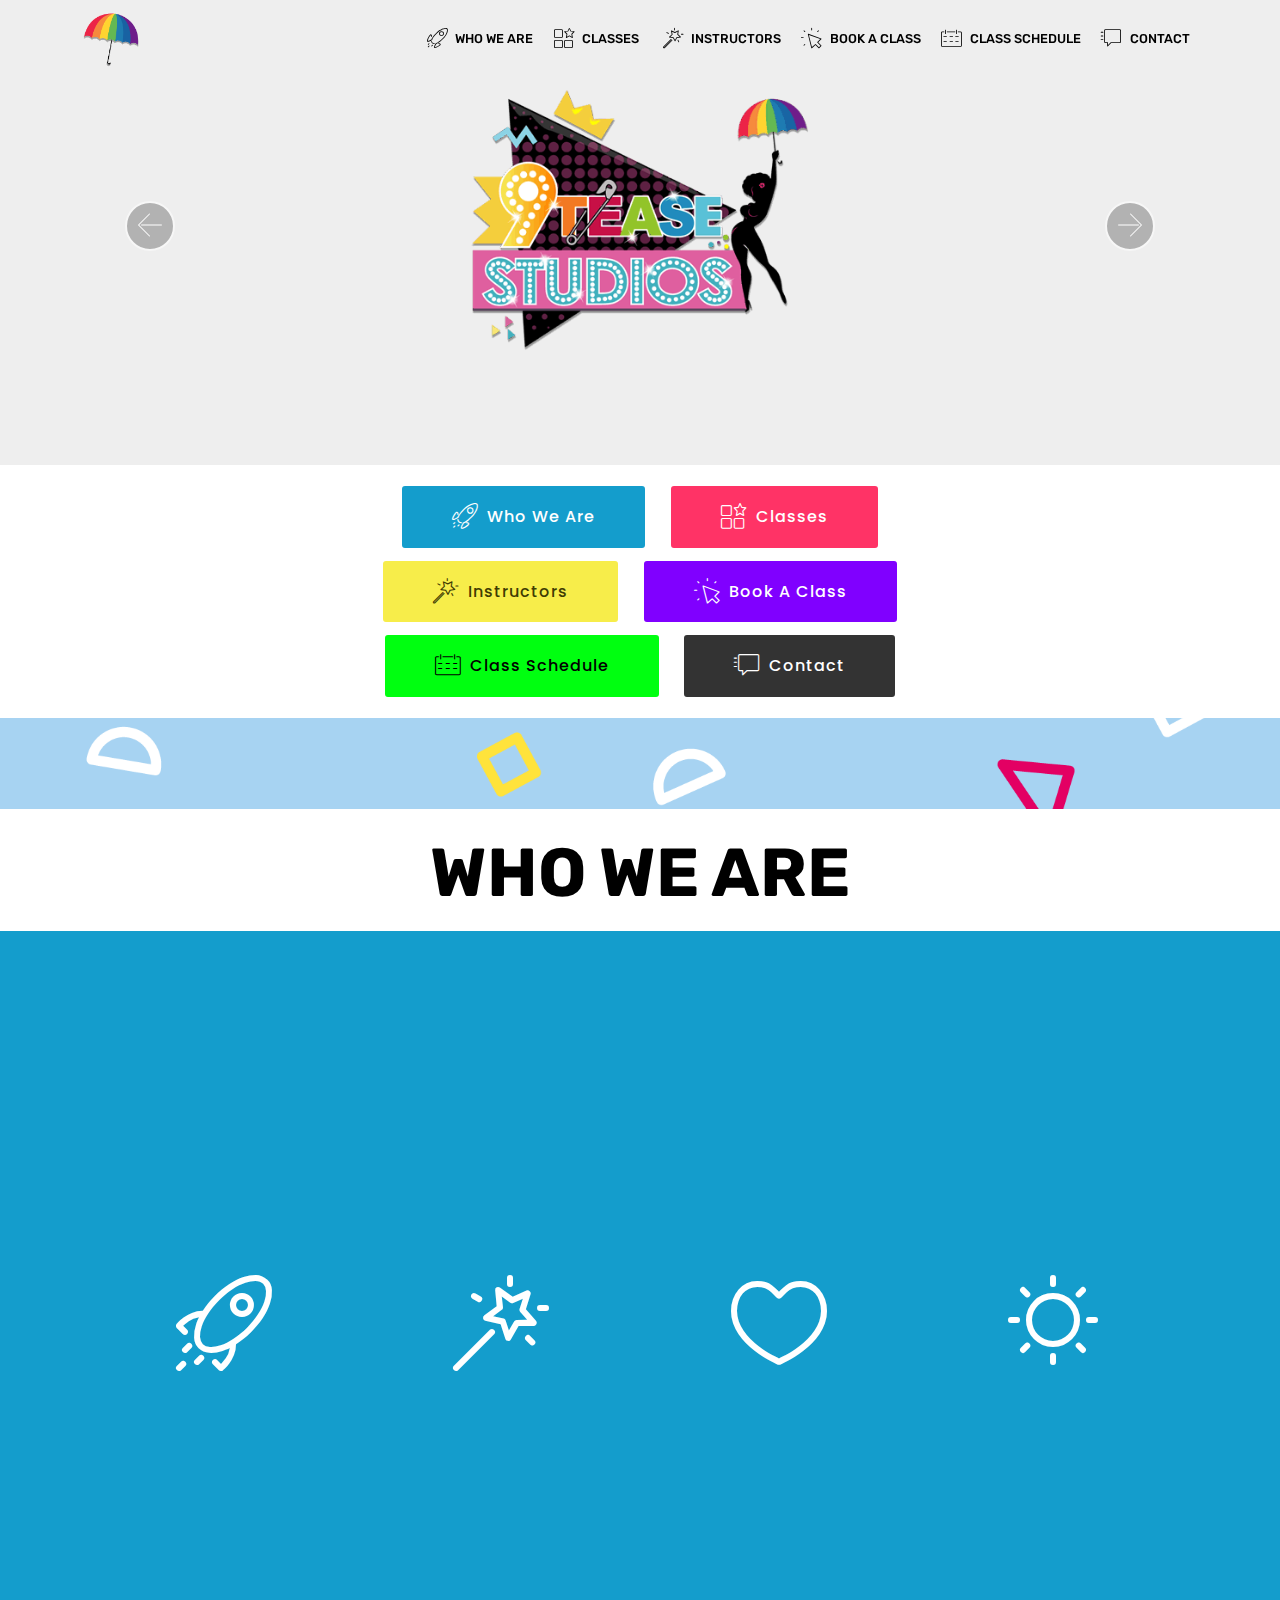
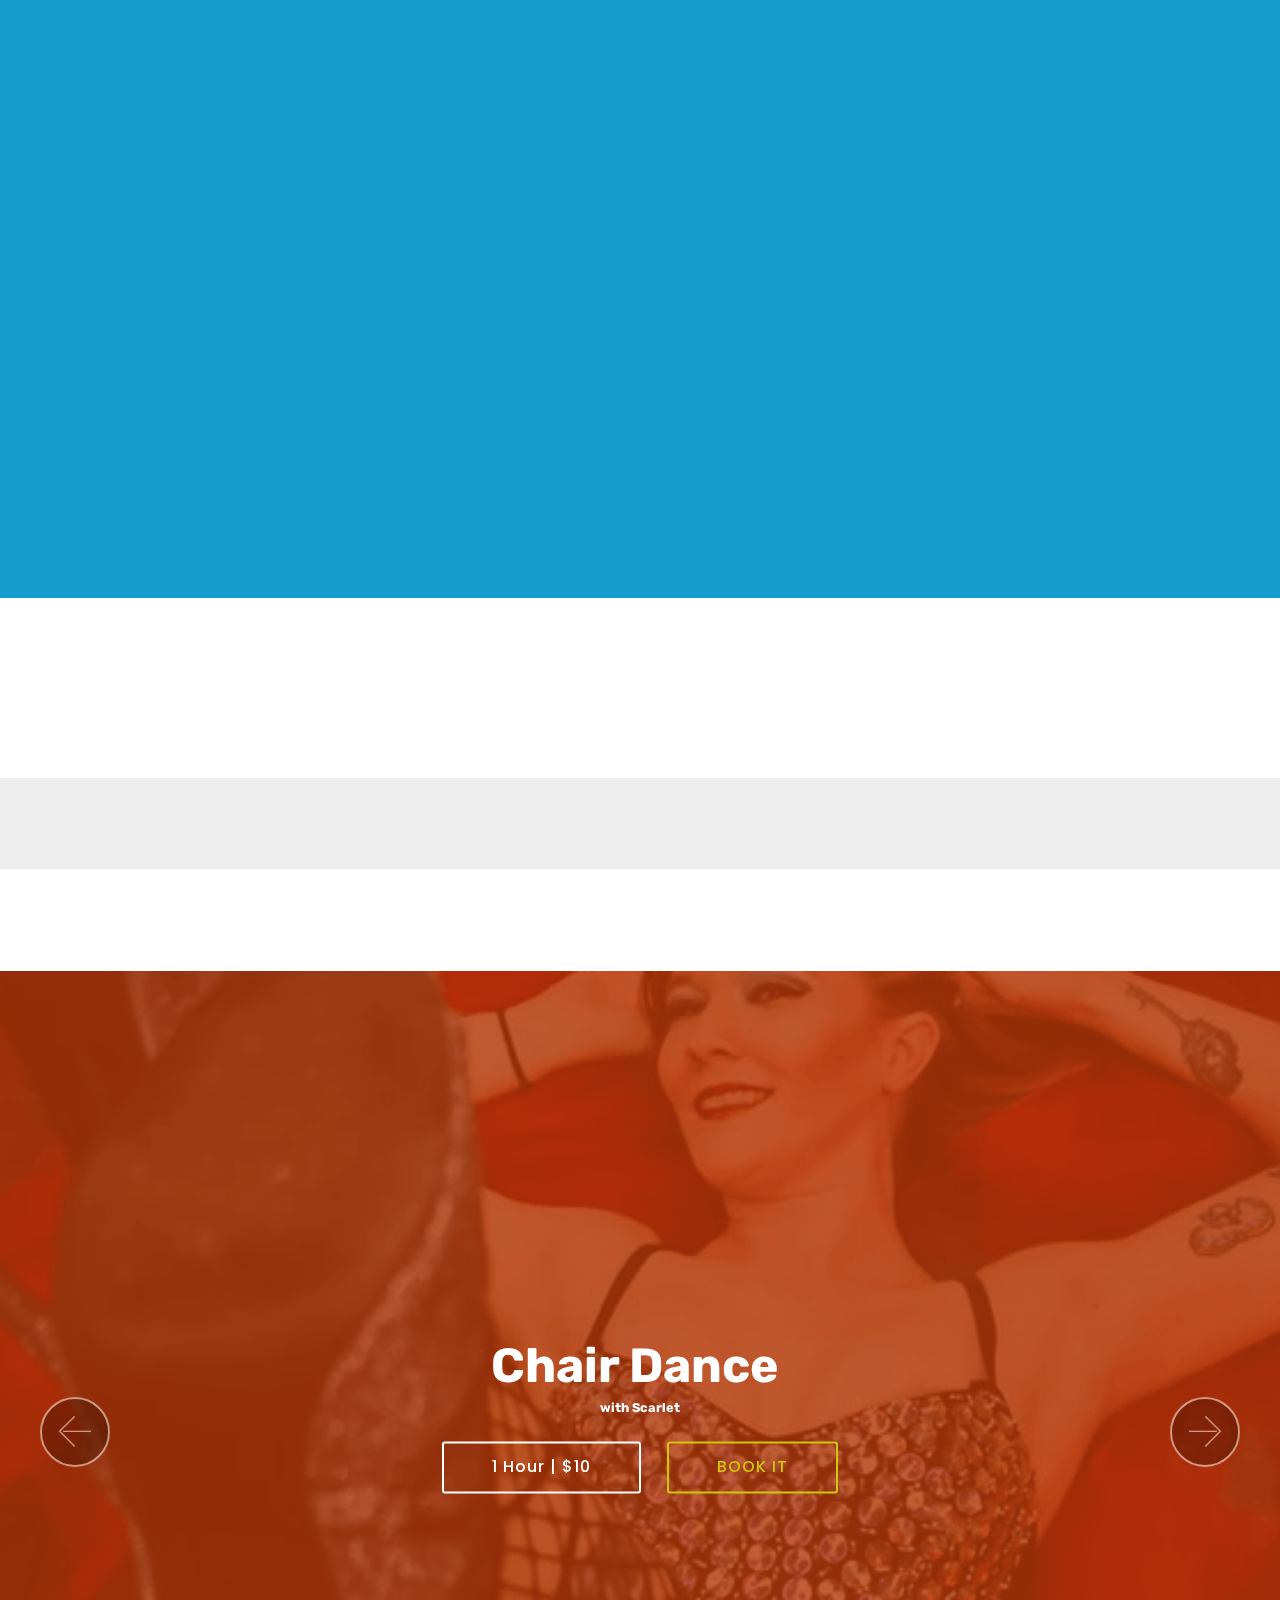
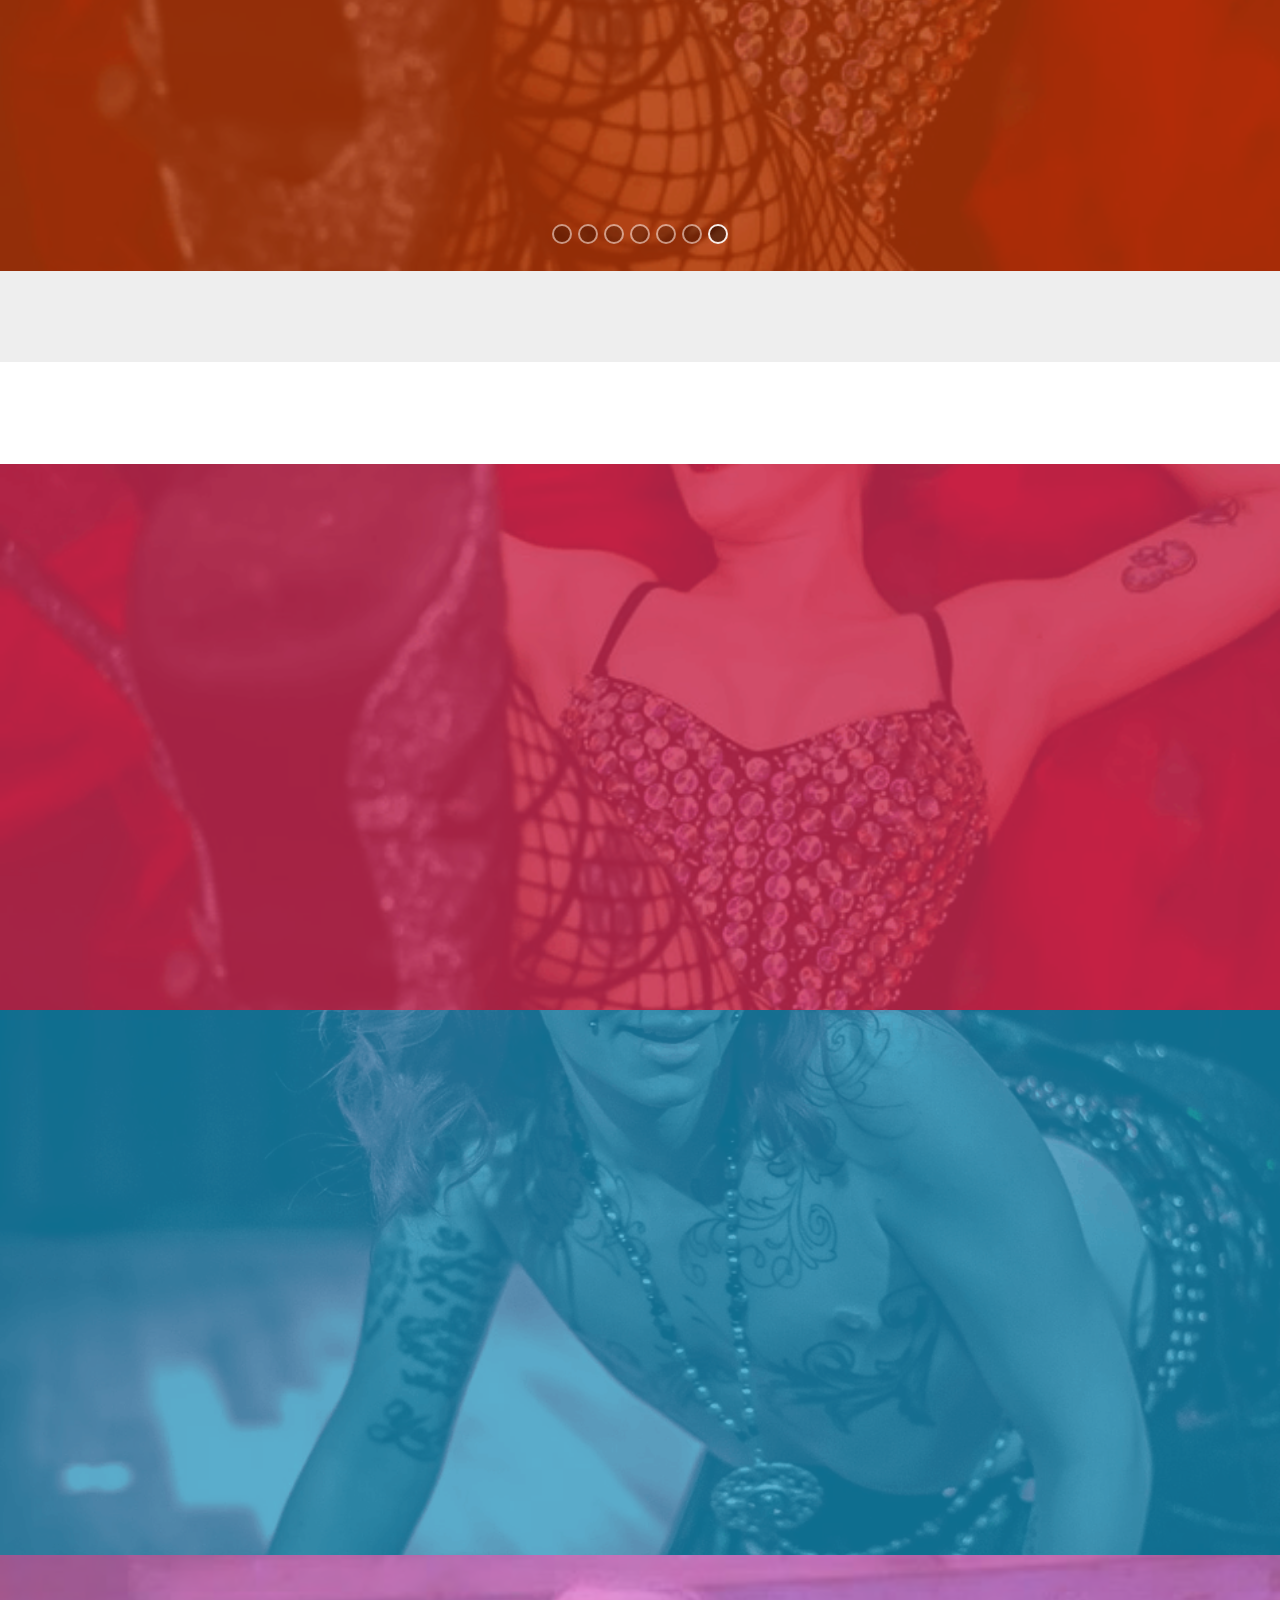
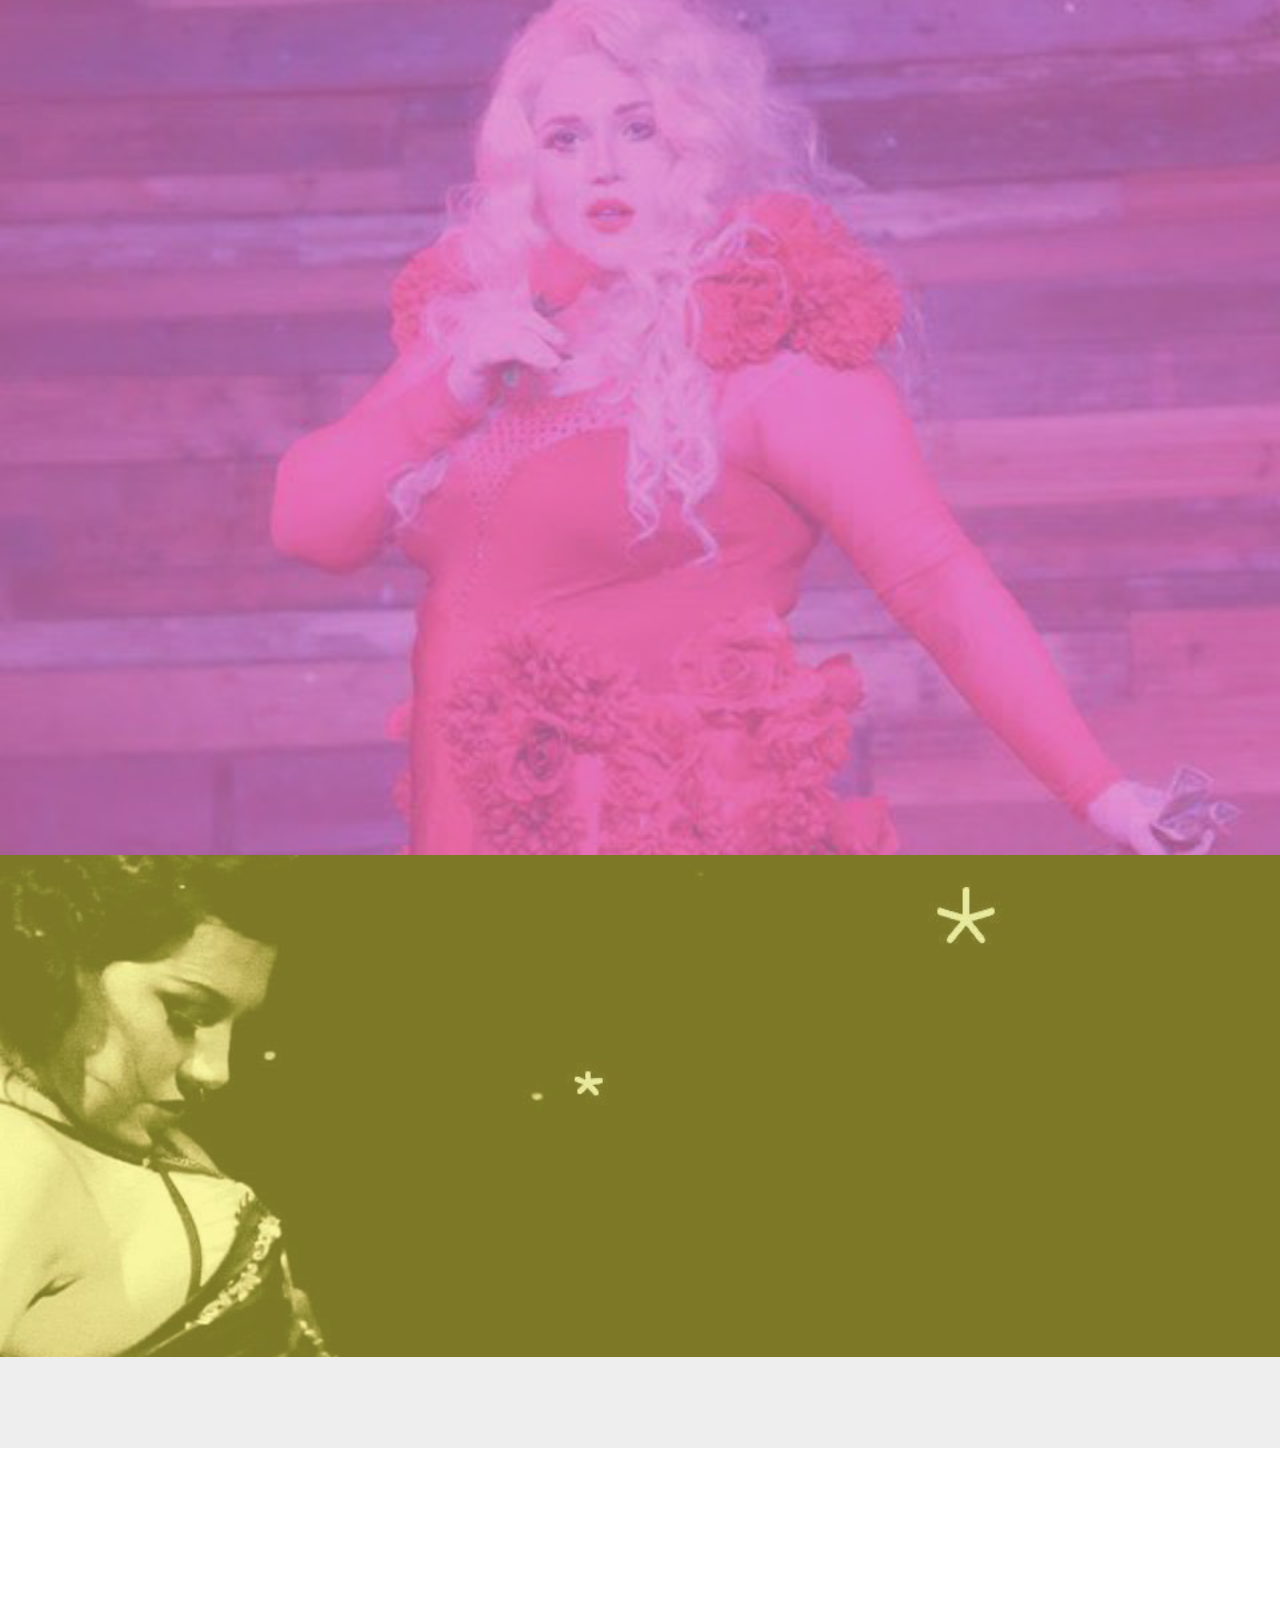
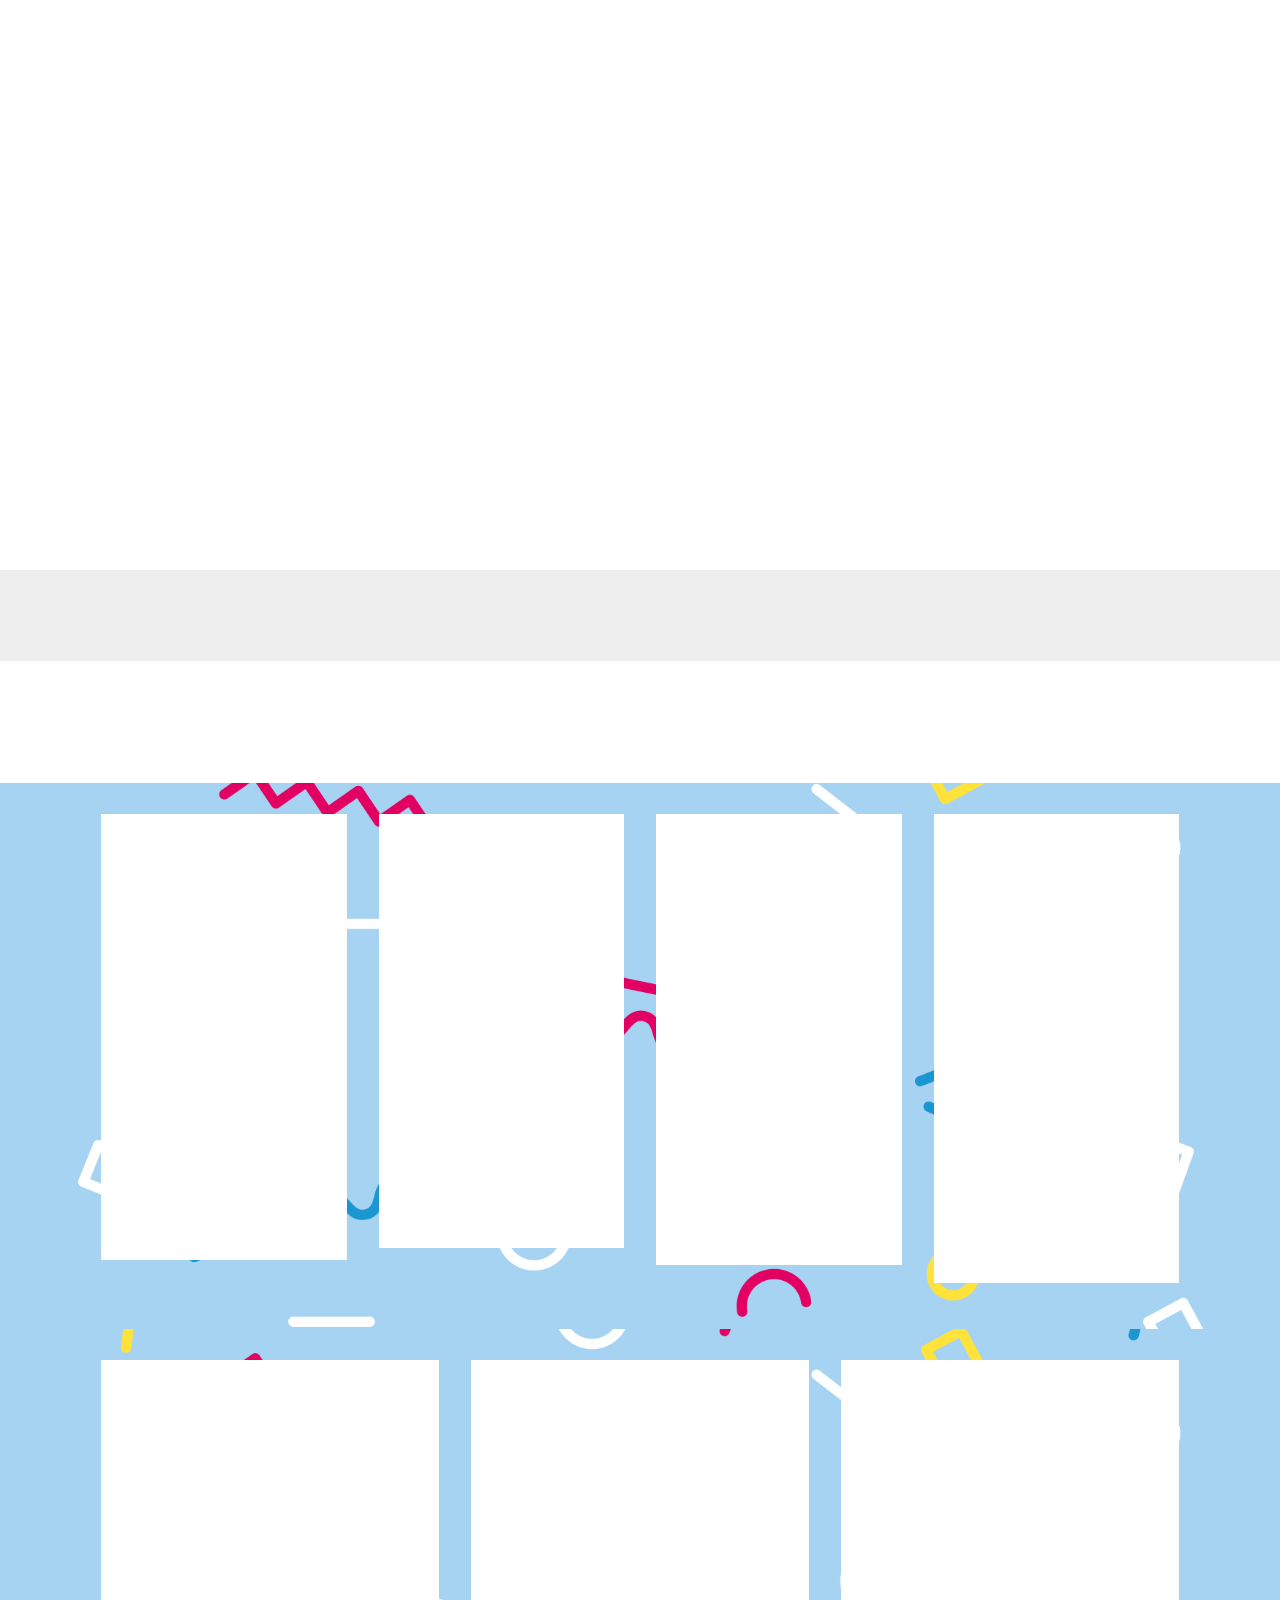
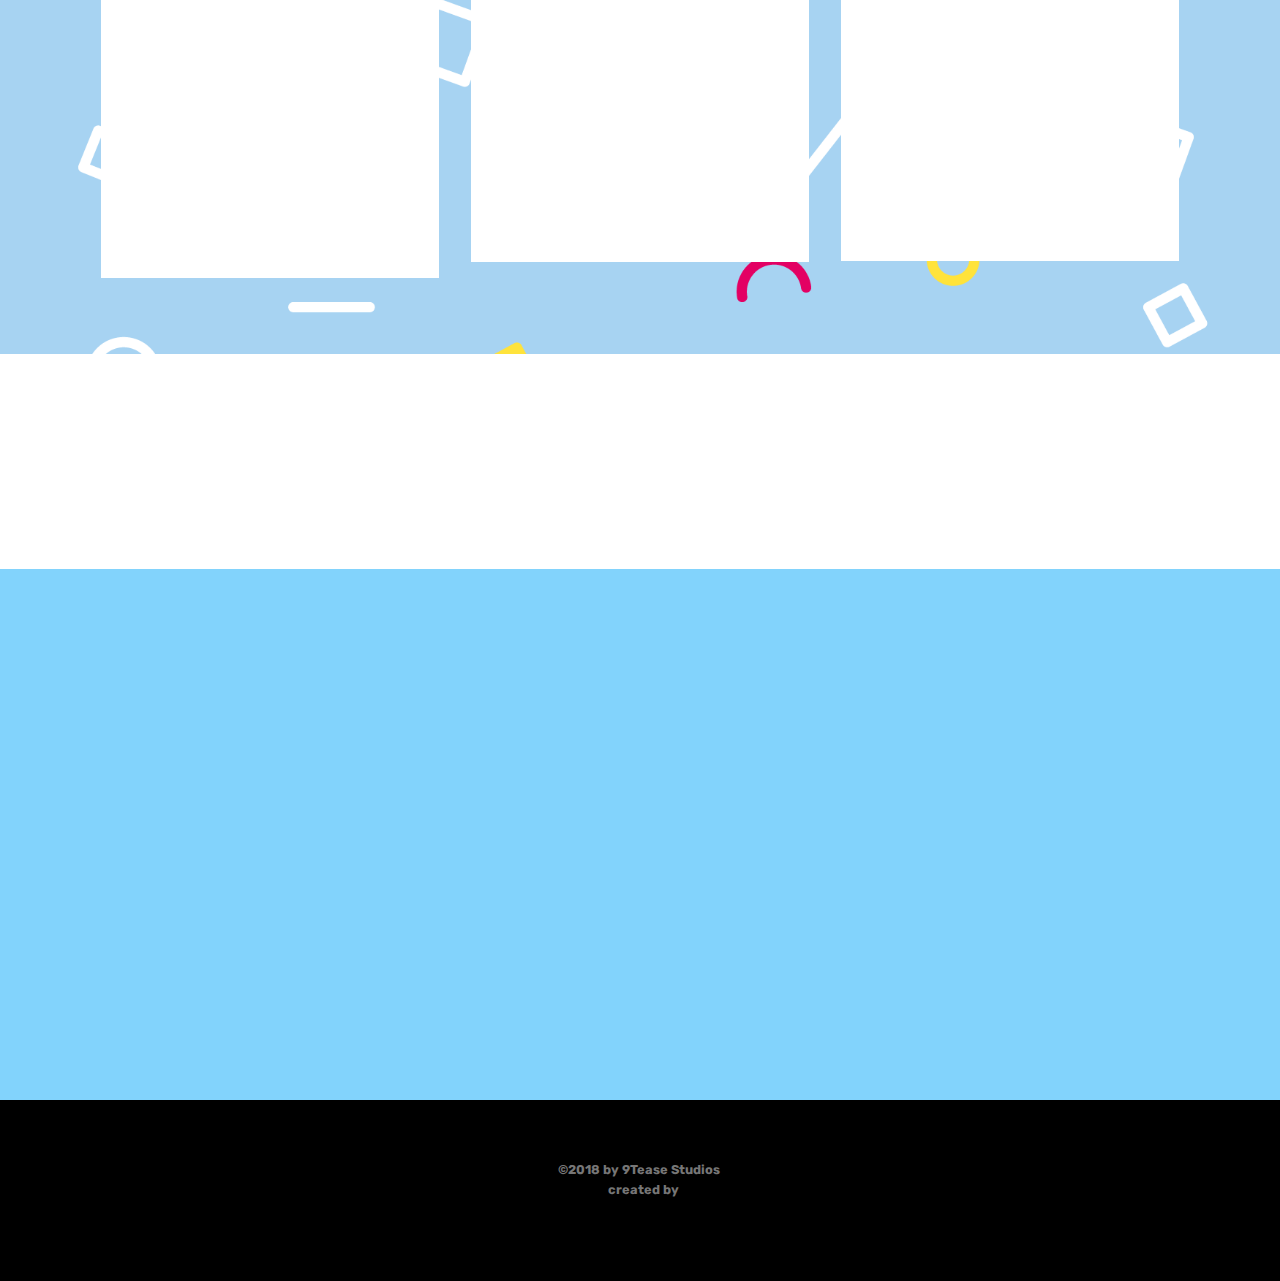
==== caltest.html @ 593929e7 "Create caltest.html" ====
<!DOCTYPE html>
<html >
<head>
  <!-- Site made with Mobirise Website Builder v4.8.1, https://mobirise.com -->
  <meta charset="UTF-8">
  <meta http-equiv="X-UA-Compatible" content="IE=edge">
  <meta name="generator" content="Mobirise v4.8.1, mobirise.com">
  <meta name="viewport" content="width=device-width, initial-scale=1, minimum-scale=1">
  <link rel="shortcut icon" href="assets/images/faveicon-107x107.png" type="image/x-icon">
  <meta name="description" content="New website coming soon!">
  <title>9Tease Studios</title>
  <link rel="stylesheet" href="assets/web/assets/mobirise-icons-bold/mobirise-icons-bold.css">
  <link rel="stylesheet" href="assets/web/assets/mobirise-icons/mobirise-icons.css">
  <link rel="stylesheet" href="assets/tether/tether.min.css">
  <link rel="stylesheet" href="assets/bootstrap/css/bootstrap.min.css">
  <link rel="stylesheet" href="assets/bootstrap/css/bootstrap-grid.min.css">
  <link rel="stylesheet" href="assets/bootstrap/css/bootstrap-reboot.min.css">
  <link rel="stylesheet" href="assets/dropdown/css/style.css">
  <link rel="stylesheet" href="assets/animatecss/animate.min.css">
  <link rel="stylesheet" href="assets/socicon/css/styles.css">
  <link rel="stylesheet" href="assets/theme/css/style.css">
  <link rel="stylesheet" href="assets/mobirise/css/mbr-additional.css" type="text/css">
  
  
  
</head>
<body>
  <section class="menu cid-qYtCyvc1LE" once="menu" id="menu1-23">

    

    <nav class="navbar navbar-expand beta-menu navbar-dropdown align-items-center navbar-fixed-top navbar-toggleable-sm bg-color transparent">
        <button class="navbar-toggler navbar-toggler-right" type="button" data-toggle="collapse" data-target="#navbarSupportedContent" aria-controls="navbarSupportedContent" aria-expanded="false" aria-label="Toggle navigation">
            <div class="hamburger">
                <span></span>
                <span></span>
                <span></span>
                <span></span>
            </div>
        </button>
        <div class="menu-logo">
            <div class="navbar-brand">
                <span class="navbar-logo">
                    <a href="https://9tease.com">
                         <img src="assets/images/icon.gif" alt="Cloaca" title="" style="height: 3.8rem;">
                    </a>
                </span>
                
            </div>
        </div>
        <div class="collapse navbar-collapse" id="navbarSupportedContent">
            <ul class="navbar-nav nav-dropdown nav-right" data-app-modern-menu="true"><li class="nav-item">
                    <a class="nav-link link text-black display-7" href="index.html#content5-1l"><span class="mbri-rocket mbr-iconfont mbr-iconfont-btn"></span>WHO WE ARE</a>
                </li>
                <li class="nav-item">
                    <a class="nav-link link text-black display-7" href="index.html#content5-1n"><span class="mbri-features mbr-iconfont mbr-iconfont-btn"></span>
                        
                        CLASSES&nbsp;</a>
                </li><li class="nav-item"><a class="nav-link link text-black display-7" href="index.html#content5-1z"><span class="mbri-magic-stick mbr-iconfont mbr-iconfont-btn"></span>
                        
                        INSTRUCTORS</a></li><li class="nav-item"><a class="nav-link link text-black display-7" href="index.html#content5-2c"><span class="mbri-cursor-click mbr-iconfont mbr-iconfont-btn"></span>
                        
                        BOOK A CLASS</a></li><li class="nav-item"><a class="nav-link link text-black display-7" href="index.html#content5-2q"><span class="mbri-calendar mbr-iconfont mbr-iconfont-btn"></span>
                        
                        CLASS SCHEDULE</a></li><li class="nav-item"><a class="nav-link link text-black display-7" href="index.html#content4-10"><span class="mbri-help mbr-iconfont mbr-iconfont-btn"></span>
                        
                        CONTACT</a></li></ul>
            
        </div>
    </nav>
</section>

<section class="engine"></section><section class="carousel slide cid-qYuQCdRAia" data-interval="false" id="slider2-2s">

    
    <div class="container content-slider">
        <div class="content-slider-wrap">
            <div><div class="mbr-slider slide carousel" data-pause="true" data-keyboard="false" data-ride="false" data-interval="2000"><div class="carousel-inner" role="listbox"><div class="carousel-item slider-fullscreen-image active" data-bg-video-slide="false" style="background-image: url(assets/images/headerlogo-407x349.png);"><div class="container container-slide"><div class="image_wrapper"><img src="assets/images/headerlogo-407x349.png"><div class="carousel-caption justify-content-center"><div class="col-10 align-center"></div></div></div></div></div><div class="carousel-item slider-fullscreen-image" data-bg-video-slide="false" style="background-image: url(assets/images/girls1-407x349.png);"><div class="container container-slide"><div class="image_wrapper"><img src="assets/images/girls1-407x349.png"><div class="carousel-caption justify-content-center"><div class="col-10 align-center"></div></div></div></div></div><div class="carousel-item slider-fullscreen-image" data-bg-video-slide="false" style="background-image: url(assets/images/dancers1-1-407x349.png);"><div class="container container-slide"><div class="image_wrapper"><img src="assets/images/dancers1-1-407x349.png"><div class="carousel-caption justify-content-center"><div class="col-10 align-center"></div></div></div></div></div><div class="carousel-item slider-fullscreen-image" data-bg-video-slide="false" style="background-image: url(assets/images/dancers2-1-407x349.png);"><div class="container container-slide"><div class="image_wrapper"><img src="assets/images/dancers2-1-407x349.png"><div class="carousel-caption justify-content-center"><div class="col-10 align-center"></div></div></div></div></div><div class="carousel-item slider-fullscreen-image" data-bg-video-slide="false" style="background-image: url(assets/images/dancers3-1-407x349.png);"><div class="container container-slide"><div class="image_wrapper"><img src="assets/images/dancers3-1-407x349.png"><div class="carousel-caption justify-content-center"><div class="col-10 align-center"></div></div></div></div></div><div class="carousel-item slider-fullscreen-image" data-bg-video-slide="false" style="background-image: url(assets/images/dancers-407x349.png);"><div class="container container-slide"><div class="image_wrapper"><img src="assets/images/dancers-407x349.png"><div class="carousel-caption justify-content-center"><div class="col-10 align-center"></div></div></div></div></div></div><a data-app-prevent-settings="" class="carousel-control carousel-control-prev" role="button" data-slide="prev" href="#slider2-2s"><span aria-hidden="true" class="mbri-left mbr-iconfont"></span><span class="sr-only">Previous</span></a><a data-app-prevent-settings="" class="carousel-control carousel-control-next" role="button" data-slide="next" href="#slider2-2s"><span aria-hidden="true" class="mbri-right mbr-iconfont"></span><span class="sr-only">Next</span></a></div></div> 
        </div>
    </div>
</section>

<section class="mbr-section content8 cid-qYuXV7PcOh" id="content8-2t">

    

    <div class="container">
        <div class="media-container-row title">
            <div class="col-12 col-md-8">
                <div class="mbr-section-btn align-center"><a class="btn btn-primary display-4" href="index.html#header1-2k"><span class="mbri-rocket mbr-iconfont mbr-iconfont-btn"></span>Who We Are</a>
                     <a class="btn btn-secondary display-4" href="index.html#content5-1n"><span class="mbri-features mbr-iconfont mbr-iconfont-btn"></span>Classes</a> <a class="btn btn-success display-4" href="index.html#content5-1z"><span class="mbri-magic-stick mbr-iconfont mbr-iconfont-btn"></span>Instructors</a> <a class="btn btn-info display-4" href="index.html#content5-2c"><span class="mbri-cursor-click mbr-iconfont mbr-iconfont-btn"></span>Book A Class</a> <a class="btn btn-warning display-4" href="index.html#content5-2q"><span class="mbri-calendar mbr-iconfont mbr-iconfont-btn"></span>Class Schedule</a> <a class="btn btn-black display-4" href="index.html#content4-10"><span class="mbri-help mbr-iconfont mbr-iconfont-btn"></span>Contact</a></div>
            </div>
        </div>
    </div>
</section>

<section class="header1 cid-qYuzaD3qdL mbr-parallax-background" id="header1-2k">

    

    

    <div class="container">
        <div class="row justify-content-md-center">
            <div class="mbr-white col-md-10">
                
                
                
                
            </div>
        </div>
    </div>

</section>

<section class="mbr-section content5 cid-qYoRRqOR1k" id="content5-1l">

    

    

    <div class="container">
        <div class="media-container-row">
            <div class="title col-12 col-md-8">
                <h2 class="align-center mbr-bold mbr-white pb-3 mbr-fonts-style display-1">
                    WHO WE ARE</h2>
                
                
                
            </div>
        </div>
    </div>
</section>

<section class="mbr-section content6 cid-qYuH6TVK4J" id="content6-2m">
    
     
    
    <div class="container">
        <div class="media-container-row">
            <div class="col-12 col-md-8">
                <div class="media-container-row">
                    <div class="mbr-figure" style="width: 200%;">
                      <img src="assets/images/ss-2018-07-21-at-9.50.34-pm-346x219.png" alt="Cloaca" title="">  
                    </div>
                    <div class="media-content">
                        <div class="mbr-section-text">
                            <p class="mbr-text mb-0 mbr-fonts-style display-4">We offer inclusive and body-positive classes and workshops to learn skills and foster confidence in a safe, judgement-free space.<br><br><em>If you can breathe, you can perform!</em></p>
                        </div>
                    </div>
                </div>
            </div>
        </div>
    </div>
</section>

<section class="features1 cid-qYuG6f7zOT" id="features1-2l">
    
    

    
    <div class="container">
        <div class="media-container-row">

            <div class="card p-3 col-12 col-md-6 col-lg-3">
                <div class="card-img pb-3">
                    <span class="mbr-iconfont mbrib-rocket" style="color: rgb(255, 255, 255);"></span>
                </div>
                <div class="card-box">
                    <h4 class="card-title py-3 mbr-fonts-style display-5"><strong>
                        Our Passion</strong></h4>
                    <p class="mbr-text mbr-fonts-style display-4">We are passionately committed to encouraging and supporting the community and providing a space that is safe and 100% inclusive.&nbsp;</p>
                </div>
            </div>

            <div class="card p-3 col-12 col-md-6 col-lg-3">
                <div class="card-img pb-3">
                    <span class="mbr-iconfont mbrib-magic-stick" style="color: rgb(255, 255, 255);"></span>
                </div>
                <div class="card-box">
                    <h4 class="card-title py-3 mbr-fonts-style display-5">
                        Our Instructors</h4>
                    <p class="mbr-text mbr-fonts-style display-4">All of our instructors are current Queer identifying performers in the DFW Queerlesque community and have a wealth of knowledge to share about the world of Drag and Burlesque!<br><br></p>
                </div>
            </div>

            <div class="card p-3 col-12 col-md-6 col-lg-3">
                <div class="card-img pb-3">
                    <span class="mbr-iconfont mbrib-hearth" style="color: rgb(255, 255, 255);"></span>
                </div>
                <div class="card-box">
                    <h4 class="card-title py-3 mbr-fonts-style display-5">
                        Our Community</h4>
                    <p class="mbr-text mbr-fonts-style display-4">
                        We not only want to provide valuable skills and help cultivate new performers but to also make an impact in the DFW queerlesque space and the Denton community.
                    </p>
                </div>
            </div>

            <div class="card p-3 col-12 col-md-6 col-lg-3">
                <div class="card-img pb-3">
                    <span class="mbr-iconfont mbrib-sun" style="color: rgb(255, 255, 255);"></span>
                </div>
                <div class="card-box">
                    <h4 class="card-title py-3 mbr-fonts-style display-5">
                        Giving Back</h4>
                    <p class="mbr-text mbr-fonts-style display-4">
                       Members who volunteer or donate to Denton, and surrounding areas, charities that benefit marginalized groups will receive special discounts and perks because we believe in sharing our art in a way that betters those around us.
                    </p>
                </div>
            </div>

        </div>

    </div>

</section>

<section class="features2 cid-qYuIuiX4v7" id="features2-2n">

    

    
    
    <div class="container">
        <div class="media-container-row">
            <div class="card p-3 col-12 col-md-6">
                <div class="card-wrapper">
                    <div class="card-img">
                        <img src="assets/images/dentonite-556x117.png" alt="Cloaca" title="">
                    </div>
                    <div class="card-box">
                        <h4 class="card-title pb-3 mbr-fonts-style display-7">DANIELLE LONGUEVILLE | MAY 7, 2018 <br>The Dentonite</h4>
                        <p class="mbr-text mbr-fonts-style display-7">"Denton’s getting its own academy dedicated to the art of illusion, the training of the tease and another chance to express oneself in ways you may haven’t experienced yet."<br><br><strong><a href="http://www.thedentonite.com/culture/denton-to-get-its-own-drag-burlesque-academy" target="_blank" class="text-white">Read Full Article</a></strong></p>
                    </div>
                </div>
            </div>

            <div class="card p-3 col-12 col-md-6">
                <div class="card-wrapper">
                    <div class="card-img">
                        <img src="assets/images/ss-2018-07-21-at-9.59.48-pm-556x234.png" alt="Cloaca" title="">
                    </div>
                    <div class="card-box ">
                        <h4 class="card-title pb-3 mbr-fonts-style display-7">Andrew Orozco | June 9, 2018 <br>En La Calle | On The Street</h4>
                        <p class="mbr-text mbr-fonts-style display-7">Scarlett is proud to teach the only drag and burlesque classes in Denton. “This is it. For a while I’ve noticed that we really haven’t had any classes or a studio to go to… I’ve just heard so many people that want to take classes but don’t want to drive all the way to Dallas.."<br><br><em><a href="https://enlacalleonthestreet.com/2018/06/09/dancing-with-pride-vault-studio-now-offering-dance-classes-for-all-ages/" target="_blank" class="text-white">Read Full Article</a></em></p>
                    </div>
                </div>
            </div>

            

            
        </div>
    </div>
</section>

<section class="cid-qYjAg5y2Gx" id="social-buttons2-w">

    

    

    <div class="container">
        <div class="media-container-row">
            <div class="col-md-8 align-center">
                <h2 class="pb-3 mbr-fonts-style display-2"><strong>
                    FOLLOW US!
                </strong></h2>
                <div class="social-list pl-0 mb-0">
                    <a href="index.html#content4-10" target="_blank">
                        <span class="px-2 mbr-iconfont mbr-iconfont-social mbri-letter" style="color: rgb(0, 0, 0);"></span>
                    </a>
                    <a href="https://www.facebook.com/dentonburlesque" target="_blank">
                        <span class="px-2 mbr-iconfont mbr-iconfont-social socicon-facebook socicon" style="color: rgb(0, 0, 0);"></span>
                    </a>
                    <a href="https://instagram.com/dentonburlesque" target="_blank">
                        <span class="px-2 mbr-iconfont mbr-iconfont-social socicon-instagram socicon" style="color: rgb(0, 0, 0);"></span>
                    </a>
                    <a href="tel:(903) 702-0561">
                        <span class="px-2 mbr-iconfont mbr-iconfont-social socicon-viber socicon" style="color: rgb(0, 0, 0);"></span>
                    </a>
                    <a href="https://plus.google.com/u/0/+Mobirise" target="_blank">
                        
                    </a>
                    <a href="https://www.behance.net/Mobirise" target="_blank">
                        
                    </a>
                </div>
            </div>
        </div>
    </div>
</section>

<section class="header1 cid-qYjBe0IOXi mbr-parallax-background" id="header1-x">

    

    

    <div class="container">
        <div class="row justify-content-md-center">
            <div class="mbr-white col-md-10">
                
                
                
                
            </div>
        </div>
    </div>

</section>

<section class="mbr-section content5 cid-qYtfQVC8Kx" id="content5-1n">

    

    

    <div class="container">
        <div class="media-container-row">
            <div class="title col-12 col-md-8">
                <h2 class="align-center mbr-bold mbr-white pb-3 mbr-fonts-style display-2">
                    CLASSES &amp; WORKSHOPS</h2>
                
                
                
            </div>
        </div>
    </div>
</section>

<section class="carousel slide cid-qYtPdneKAO" data-interval="false" id="slider1-28">

    

    <div class="full-screen"><div class="mbr-slider slide carousel" data-pause="true" data-keyboard="false" data-ride="false" data-interval="false"><ol class="carousel-indicators"><li data-app-prevent-settings="" data-target="#slider1-28" data-slide-to="0"></li><li data-app-prevent-settings="" data-target="#slider1-28" data-slide-to="1"></li><li data-app-prevent-settings="" data-target="#slider1-28" data-slide-to="2"></li><li data-app-prevent-settings="" data-target="#slider1-28" data-slide-to="3"></li><li data-app-prevent-settings="" data-target="#slider1-28" data-slide-to="4"></li><li data-app-prevent-settings="" data-target="#slider1-28" data-slide-to="5"></li><li data-app-prevent-settings="" data-target="#slider1-28" class=" active" data-slide-to="6"></li></ol><div class="carousel-inner" role="listbox"><div class="carousel-item slider-fullscreen-image" data-bg-video-slide="false" style="background-image: url(assets/images/ss-2018-07-21-at-6.17.34-pm-952x587.png);"><div class="container container-slide"><div class="image_wrapper"><div class="mbr-overlay" style="opacity: 0.7; background-color: rgb(255, 51, 102);"></div><img src="assets/images/ss-2018-07-21-at-6.17.34-pm-952x587.png"><div class="carousel-caption justify-content-center"><div class="col-10 align-center"><h2 class="mbr-fonts-style display-5"><br><br>Fusion Belly-dance</h2><p class="lead mbr-text mbr-fonts-style display-7"><strong>&nbsp;with Draconis</strong> <br>This is an intro-level class, a uniquely curated form of belly dance that is rooted in Middle East/North African dance, mixed with other forms of Africanized and multi-cultural dance disciplines. You'll explore the history, heritage and beauty through the movements, the music, and the magic of belly dance.<br><br></p><div class="mbr-section-btn" buttons="0"><a class="btn display-4 btn-white-outline" href="index.html#content5-2c">1 hr $10.00</a> <a class="btn  display-4 btn-success-outline" href="index.html#content5-2c">BOOK IT</a></div></div></div></div></div></div><div class="carousel-item slider-fullscreen-image" data-bg-video-slide="false" style="background-image: url(assets/images/ss-2018-07-21-at-6.17.53-pm-895x515.png);"><div class="container container-slide"><div class="image_wrapper"><div class="mbr-overlay" style="opacity: 0.7; background-color: rgb(20, 157, 204);"></div><img src="assets/images/ss-2018-07-21-at-6.17.53-pm-895x515.png"><div class="carousel-caption justify-content-center"><div class="col-10 align-center"><h2 class="mbr-fonts-style display-2"><strong>FLOORWORK</strong><br></h2><p class="lead mbr-text mbr-fonts-style display-7"><strong>with Scarlet Frenzy</strong><br>Bring your audience to their knees in this sultry class. Learn bumps, grinds, body-rolls and speed bumps. Every class features new choreography and dance skills you can use to have your audience begging for more!</p><div class="mbr-section-btn" buttons="0"><a class="btn display-4 btn-white-outline" href="index.html#content5-2c">1 hr $10.00</a> <a class="btn  display-4 btn-success-outline" href="index.html#content5-2c">BOOK IT</a></div></div></div></div></div></div><div class="carousel-item slider-fullscreen-image" data-bg-video-slide="false" style="background-image: url(assets/images/ss-2018-07-21-at-6.28.29-pm-963x544.png);"><div class="container container-slide"><div class="image_wrapper"><div class="mbr-overlay" style="opacity: 0.7; background-color: rgb(120, 115, 36);"></div><img src="assets/images/ss-2018-07-21-at-6.28.29-pm-963x544.png"><div class="carousel-caption justify-content-center"><div class="col-10 align-center"><h2 class="mbr-fonts-style display-1"><strong>TWERK</strong>&nbsp;</h2><p class="lead mbr-text mbr-fonts-style display-7">Do you have fantasies of your buns clapping to the beat of favorite EDM remix? Do you want an accessible dance class that boosts your confidence, builds your legs and core, AND encourages you to let it all jiggle out? TWERK is the dance craze of the decade, and with this class you will walk away with lots of sweat, lots of laughs, and a new appreciation for your booty gyration.</p><div class="mbr-section-btn" buttons="0"><a class="btn btn-white-outline display-4" href="index.html#content5-2c">1 hr | $10</a> <a class="btn  display-4 btn-primary" href="index.html#content5-2c">BOOK IT</a></div></div></div></div></div></div><div class="carousel-item slider-fullscreen-image" data-bg-video-slide="false" style="background-image: url(assets/images/unnamed-960x960.jpg);"><div class="container container-slide"><div class="image_wrapper"><div class="mbr-overlay" style="opacity: 0.7; background-color: rgb(153, 36, 119);"></div><img src="assets/images/unnamed-960x960.jpg"><div class="carousel-caption justify-content-center"><div class="col-10 align-center"><h2 class="mbr-fonts-style display-2"><br><br><strong>Burlesque &amp; Strip Tease</strong></h2><p class="lead mbr-text mbr-fonts-style display-7"><strong>&nbsp;with Mina Panamour</strong><br>Learn the art of the tease from glove and stocking peels to boas, this class is perfect for learning skills to bring to the stage and the confidence to WORK IT every day!<br></p><div class="mbr-section-btn" buttons="0"><a class="btn display-4 btn-white-outline" href="index.html#content5-2c">1 hr $10.00</a> <a class="btn  display-4 btn-success-outline" href="index.html#content5-2c">BOOK IT</a></div></div></div></div></div></div><div class="carousel-item slider-fullscreen-image" data-bg-video-slide="false" style="background-image: url(assets/images/ss-2018-07-21-at-4.11.28-pm-402x251.png);"><div class="container container-slide"><div class="image_wrapper"><div class="mbr-overlay" style="opacity: 0.7; background-color: rgb(120, 115, 36);"></div><img src="assets/images/ss-2018-07-21-at-4.11.28-pm-402x251.png"><div class="carousel-caption justify-content-center"><div class="col-10 align-center"><h2 class="mbr-fonts-style display-2">A-FABULOUS</h2><p class="lead mbr-text mbr-fonts-style display-7"><strong>&nbsp;with Lana Del Gay</strong><br>A-FABulous is a drag workshop catered to AFAB (assigned female at birth), trans women and men, and gender non-conforming people who are interested in performing as a drag queen! This 6 week workshop will include classes on stage presence, drag makeup, characterization, and cultivating an act. Students also have an option to perform at the end of the 6 week course in our showcase! No experience is necessary and this will be a safe space for all who are interested in the art of drag! Now, let’s get FABULOUS!<br><br>$125 for whole series or $25/class drop in options are available to add head-shots and performance photos!<br></p><div class="mbr-section-btn" buttons="0"><a class="btn display-4 btn-white-outline" href="index.html#content5-2c">6 Weeks | $125</a> <a class="btn  display-4 btn-success-outline" href="index.html#content5-2q">BOOK IT</a></div></div></div></div></div></div><div class="carousel-item slider-fullscreen-image" data-bg-video-slide="false" style="background-image: url(assets/images/dentonburlesque-52-r2-1097x916.png);"><div class="container container-slide"><div class="image_wrapper"><div class="mbr-overlay" style="opacity: 0.9; background-color: rgb(20, 157, 204);"></div><img src="assets/images/dentonburlesque-52-r2-1097x916.png"><div class="carousel-caption justify-content-center"><div class="col-10 align-center"><h2 class="mbr-fonts-style display-2">TIPS for TIPS</h2><p class="lead mbr-text mbr-fonts-style display-7"><br>See a cool trick you'd like to learn? Stuck on choreo for an act? Just need some general performance advice? This is the class for you!<br>Every week we will offer tutorials on certain perfomance aspects or allow you to practice routines and get helpful critiques and advice to help you hone your skills and perfect that act! From makeup tips to choreography assistance and general advice, were here for you! Just think of us as your older siblings! (but with less noogies :-P)<br><br>$125 for whole series or $25/class drop in options are available to add head-shots and performance photos!<br></p><div class="mbr-section-btn" buttons="0"><a class="btn display-4 btn-white-outline" href="index.html#content5-2c">1 Hour | $10</a> <a class="btn  display-4 btn-success-outline" href="index.html#content5-2c">BOOK IT</a></div></div></div></div></div></div><div class="carousel-item slider-fullscreen-image active" data-bg-video-slide="false" style="background-image: url(assets/images/ss-2018-07-21-at-6.27.36-pm-636x392.png);"><div class="container container-slide"><div class="image_wrapper"><div class="mbr-overlay" style="opacity: 0.8; background-color: rgb(181, 55, 7);"></div><img src="assets/images/ss-2018-07-21-at-6.27.36-pm-636x392.png"><div class="carousel-caption justify-content-center"><div class="col-10 align-center"><h2 class="mbr-fonts-style display-2"><strong>Chair Dance&nbsp;</strong></h2><p class="lead mbr-text mbr-fonts-style display-7"><strong>with Scarlet</strong></p><div class="mbr-section-btn" buttons="0"><a class="btn display-4 btn-white-outline" href="index.html#content5-2c">1 Hour | $10</a> <a class="btn  display-4 btn-success-outline" href="index.html#content5-2c">BOOK IT</a></div></div></div></div></div></div></div><a data-app-prevent-settings="" class="carousel-control carousel-control-prev" role="button" data-slide="prev" href="#slider1-28"><span aria-hidden="true" class="mbri-left mbr-iconfont"></span><span class="sr-only">Previous</span></a><a data-app-prevent-settings="" class="carousel-control carousel-control-next" role="button" data-slide="next" href="#slider1-28"><span aria-hidden="true" class="mbri-right mbr-iconfont"></span><span class="sr-only">Next</span></a></div></div>

</section>

<section class="header1 cid-qYtG9NEkY0 mbr-parallax-background" id="header1-25">

    

    

    <div class="container">
        <div class="row justify-content-md-center">
            <div class="mbr-white col-md-10">
                
                
                
                
            </div>
        </div>
    </div>

</section>

<section class="mbr-section content5 cid-qYtp6wAgyK" id="content5-1z">

    

    

    <div class="container">
        <div class="media-container-row">
            <div class="title col-12 col-md-8">
                <h2 class="align-center mbr-bold mbr-white pb-3 mbr-fonts-style display-2">FAIRY STRIP-PARENTS</h2>
                
                
                
            </div>
        </div>
    </div>
</section>

<section class="header3 cid-qYusUkyEaT" id="header3-2f">

    

    <div class="mbr-overlay" style="opacity: 0.8; background-color: rgb(204, 41, 82);">
    </div>

    <div class="container">
        <div class="media-container-row">
            <div class="mbr-figure" style="width: 100%;">
                <img src="assets/images/ss-2018-07-21-at-4.10.46-pm-402x384.png" alt="Cloaca" title="">
            </div>

            <div class="media-content">
                <h1 class="mbr-section-title mbr-white pb-3 mbr-fonts-style display-2"><strong>
                    Scarlet Frenzy</strong></h1>
                <h3 class="mbr-section-subtitle align-left mbr-white mbr-light pb-3 mbr-fonts-style display-7"><strong>Floorwork, Chair. Lap dance, DADB Coordinating Director &amp; Social Media</strong></h3>
                <div class="mbr-section-text mbr-white pb-3 ">
                    <p class="mbr-text mbr-fonts-style display-7">Scarlett Frenzy is classically trained in many styles, from modern and jazz to ballroom and of course, Burlesque! She has been performing since 2016, from across DFW to Chicago. She is a founder and director of Eclektic Elektric, a queer performance troupe in Denton. She began working on bringing burlesque and drag instruction to Denton in January. Scarlett is dedicated to bringing the community fun and informative classes taught by passionate, knowledgeable instructors. But her number one priority is cultivating a safe, encouraging, supportive environment free of judgment.
                    </p>
                </div>
                <div class="mbr-section-btn"><a class="btn btn-md btn-white-outline display-7" href="index.html#content5-2c">BOOK A CLASS</a></div>
            </div>
        </div>
    </div>

</section>

<section class="header3 cid-qYuu3X0N16" id="header3-2g">

    

    <div class="mbr-overlay" style="opacity: 0.7; background-color: rgb(20, 157, 204);">
    </div>

    <div class="container">
        <div class="media-container-row">
            <div class="mbr-figure" style="width: 100%;">
                <img src="assets/images/ss-2018-07-21-at-6.28.29-pm-963x544.png" alt="Cloaca" title="">
            </div>

            <div class="media-content">
                <h1 class="mbr-section-title mbr-white pb-3 mbr-fonts-style display-2"><strong>
                    Draconis</strong></h1>
                <h3 class="mbr-section-subtitle align-left mbr-white mbr-light pb-3 mbr-fonts-style display-7"><strong>Stripperobics, Twerkin' 9-5, Fusion Bellydance, Lap dance</strong></h3>
                <div class="mbr-section-text mbr-white pb-3 ">
                    <p class="mbr-text mbr-fonts-style display-7">Draconis (Drake) is an queer-ass variety performer who suffers from dance commitment issues. Going on 10 years now, Drake has studied multiple disciplines of dance and performance art including belly dance, West African, modern, twerk, queerlesque, drag, and more. Drake strives to bring queer visibility to the stage, through workshops and lectures, and through living as an out, authentic, organic, non-GMO queer. His passion for Africanized dance, functional fitness, and big red hair has made him a staple in the DFW queerlesque community.
                    </p>
                </div>
                <div class="mbr-section-btn"><a class="btn btn-md btn-white-outline display-7" href="index.html#content5-2c">BOOK A CLASS</a></div>
            </div>
        </div>
    </div>

</section>

<section class="header3 cid-qYuu4FIB1q mbr-fullscreen" id="header3-2h">

    

    <div class="mbr-overlay" style="opacity: 0.7; background-color: rgb(222, 120, 193);">
    </div>

    <div class="container">
        <div class="media-container-row">
            <div class="mbr-figure" style="width: 100%;">
                <img src="assets/images/ss-2018-07-21-at-4.11.28-pm-402x251.png" alt="Cloaca" title="">
            </div>

            <div class="media-content">
                <h1 class="mbr-section-title mbr-white pb-3 mbr-fonts-style display-2"><strong>
                    Lana Del Gay</strong></h1>
                <h3 class="mbr-section-subtitle align-left mbr-white mbr-light pb-3 mbr-fonts-style display-7"><strong>A-FABULOUS</strong></h3>
                <div class="mbr-section-text mbr-white pb-3 ">
                    <p class="mbr-text mbr-fonts-style display-7"></p>
                </div>
                <div class="mbr-section-btn"><a class="btn btn-md btn-white-outline display-4" href="index.html#content5-2c">BOOK A CLASS</a></div>
            </div>
        </div>
    </div>

</section>

<section class="header3 cid-qYuu569nhr" id="header3-2i">

    

    <div class="mbr-overlay" style="opacity: 0.5; background-color: rgb(247, 237, 74);">
    </div>

    <div class="container">
        <div class="media-container-row">
            <div class="mbr-figure" style="width: 100%;">
                <img src="assets/images/unnamed-1-556x556.jpg" alt="Cloaca" title="">
            </div>

            <div class="media-content">
                <h1 class="mbr-section-title mbr-white pb-3 mbr-fonts-style display-2"><strong>
                    Mina Panamour</strong></h1>
                <h3 class="mbr-section-subtitle align-left mbr-white mbr-light pb-3 mbr-fonts-style display-7"><strong>Burlesque &amp; Strip Tease</strong></h3>
                <div class="mbr-section-text mbr-white pb-3 ">
                    <p class="mbr-text mbr-fonts-style display-7">This award-winning burlesque performer is co-founder of both Eclektic Elektric, a mixed performance style troupe in the DFW, and Tasseled Tease Burlesque in Panama.&nbsp;She can be seen performing at local shows, such as Tuesday Tease, Glitterbomb Denton and Go-Go dancing with vintage boss babes The Pistolettes. Her style is a mix of dark glamour, sensuality and humour...on the rocks.&nbsp;</p>
                </div>
                <div class="mbr-section-btn"><a class="btn btn-md btn-white-outline display-4" href="index.html#content5-2c">BOOK A CLASS</a></div>
            </div>
        </div>
    </div>

</section>

<section class="header1 cid-qYtfS81vlP mbr-parallax-background" id="header1-1o">

    

    

    <div class="container">
        <div class="row justify-content-md-center">
            <div class="mbr-white col-md-10">
                
                
                
                
            </div>
        </div>
    </div>

</section>

<section class="mbr-section content5 cid-qYuPuesfD3" id="content5-2q">

    

    

    <div class="container">
        <div class="media-container-row">
            <div class="title col-12 col-md-8">
                <h2 class="align-center mbr-bold mbr-white pb-3 mbr-fonts-style display-2">
                    CLASS SCHEDULE</h2>
                
                
                
            </div>
        </div>
    </div>
</section>

<section class="mbr-section article content1 cid-qYv1FomQCc" id="content1-2u">
    
     

    <div class="container">
        <div class="media-container-row">
            <iframe src="https://www.facebook.com/plugins/page.php?href=https%3A%2F%2Fwww.facebook.com%2FThe-Queer-Off-1839486999455436%2F&tabs=events&width=500&height=500&small_header=true&adapt_container_width=true&hide_cover=true&show_facepile=false&appId" width="500" height="500" style="border:none;overflow:hidden" scrolling="no" frameborder="0" allowTransparency="true" allow="encrypted-media"></iframe>
        </div>
    </div>
</section>

<section class="header1 cid-qYuPvoZ5D7 mbr-parallax-background" id="header1-2r">

    

    

    <div class="container">
        <div class="row justify-content-md-center">
            <div class="mbr-white col-md-10">
                
                
                
                
            </div>
        </div>
    </div>

</section>

<section class="mbr-section content5 cid-qYu0hITkvM" id="content5-2c">

    

    

    <div class="container">
        <div class="media-container-row">
            <div class="title col-12 col-md-8">
                <h2 class="align-center mbr-bold mbr-white pb-3 mbr-fonts-style display-1">
                    BOOK A CLASS</h2>
                
                
                
            </div>
        </div>
    </div>
</section>

<section class="features3 cid-qYuOKc82Ti" id="features3-2o">

    

    
    <div class="container">
        <div class="media-container-row">
            <div class="card p-3 col-12 col-md-6 col-lg-3">
                <div class="card-wrapper">
                    <div class="card-img">
                        <img src="assets/images/ss-2018-07-21-at-4.11.28-pm-402x251.png" alt="Cloaca" title="">
                    </div>
                    <div class="card-box">
                        <h4 class="card-title mbr-fonts-style display-4"><strong>
                            A-FABulous</strong></h4>
                        <p class="mbr-text mbr-fonts-style display-4">
                            with<br><strong>Lana Del Gay</strong><br><br><strong>6 weeks | $125</strong></p>
                    </div>
                    <div class="mbr-section-btn text-center"><a href="index.html#slider1-28" class="btn btn-secondary display-7">BOOK WORKSHOP</a></div>
                </div>
            </div>

            <div class="card p-3 col-12 col-md-6 col-lg-3">
                <div class="card-wrapper">
                    <div class="card-img">
                        <img src="assets/images/ss-2018-07-21-at-4.11.03-pm-401x371.png" alt="Cloaca" title="">
                    </div>
                    <div class="card-box">
                        <h4 class="card-title mbr-fonts-style display-4"><strong>TWERK&nbsp;</strong></h4>
                        <p class="mbr-text mbr-fonts-style display-4">with<br><strong>Draconis<br></strong><br><strong>1 Hour &nbsp;| $10</strong></p>
                    </div>
                    <div class="mbr-section-btn text-center"><a href="index.html#slider1-28" class="btn btn-primary display-7">BOOK CLASS<strong></strong></a></div>
                </div>
            </div>

            <div class="card p-3 col-12 col-md-6 col-lg-3">
                <div class="card-wrapper">
                    <div class="card-img">
                        <img src="assets/images/ss-2018-07-21-at-4.10.57-pm-402x415.png" alt="Cloaca" title="">
                    </div>
                    <div class="card-box">
                        <h4 class="card-title mbr-fonts-style display-4"><strong>Fusion Bellydance&nbsp;</strong></h4>
                        <p class="mbr-text mbr-fonts-style display-4">with<br><strong>Draconis<br></strong><br><strong>1 Hour  | $10</strong></p>
                    </div>
                    <div class="mbr-section-btn text-center"><a href="index.html#slider1-28" class="btn btn-danger display-7"><strong>
                            BOOK CLASS
                        </strong></a></div>
                </div>
            </div>

            <div class="card p-3 col-12 col-md-6 col-lg-3">
                <div class="card-wrapper">
                    <div class="card-img">
                        <img src="assets/images/ss-2018-07-21-at-4.10.46-pm-402x384.png" alt="Cloaca" title="">
                    </div>
                    <div class="card-box">
                        <h4 class="card-title mbr-fonts-style display-4"><strong>
                            FLOORWORK
                        </strong></h4>
                        <p class="mbr-text mbr-fonts-style display-4">with<br><strong>Scarlet Frenzy<br></strong><br><strong>1 Hour  | $10</strong></p>
                    </div>
                    <div class="mbr-section-btn text-center"><a href="index.html#slider1-28" class="btn btn-success display-7"><strong>
                            BOOK CLASS
                        </strong></a></div>
                </div>
            </div>
        </div>
    </div>
</section>

<section class="features3 cid-qYuOKFKjxj" id="features3-2p">

    

    
    <div class="container">
        <div class="media-container-row">
            <div class="card p-3 col-12 col-md-6 col-lg-4">
                <div class="card-wrapper">
                    <div class="card-img">
                        <img src="assets/images/9teaseico2-556x370.png" alt="Cloaca" title="">
                    </div>
                    <div class="card-box">
                        <h4 class="card-title mbr-fonts-style display-4"><strong>
                            TIPS for TIPS</strong></h4>
                        <p class="mbr-text mbr-fonts-style display-4"><br><br><br><strong>1 Hour | $10</strong></p>
                    </div>
                    <div class="mbr-section-btn text-center"><a href="index.html#slider1-28" class="btn btn-success display-7"><strong>
                            BOOK CLASS</strong></a></div>
                </div>
            </div>

            <div class="card p-3 col-12 col-md-6 col-lg-4">
                <div class="card-wrapper">
                    <div class="card-img">
                        <img src="assets/images/ss-2018-07-21-at-6.27.36-pm-636x392.png" alt="Cloaca" title="">
                    </div>
                    <div class="card-box">
                        <h4 class="card-title mbr-fonts-style display-4"><strong>Chair dance with Scarlet</strong></h4>
                        <p class="mbr-text mbr-fonts-style display-4">with<br><strong>Scarlet Frenzy</strong><br><br><strong>1 Hour | $10</strong></p>
                    </div>
                    <div class="mbr-section-btn text-center"><a href="index.html#slider1-28" class="btn btn-black display-7"><strong>
                            BOOK CLASS</strong></a></div>
                </div>
            </div>

            <div class="card p-3 col-12 col-md-6 col-lg-4">
                <div class="card-wrapper">
                    <div class="card-img">
                        <img src="assets/images/unnamed-1-556x556.jpg" alt="Cloaca" title="">
                    </div>
                    <div class="card-box">
                        <h4 class="card-title mbr-fonts-style display-4"><strong>Burlesque &amp; Strip Tease</strong></h4>
                        <p class="mbr-text mbr-fonts-style display-4">with<br><strong>Mina Panamour</strong><br><br><strong>1 Hour | $10</strong></p>
                    </div>
                    <div class="mbr-section-btn text-center"><a href="index.html#slider1-28" class="btn btn-secondary display-7"><strong>
                            BOOK CLASS
                        </strong></a></div>
                </div>
            </div>

            
        </div>
    </div>
</section>

<section class="mbr-section content4 cid-qYjFiOOooE" id="content4-10">

    

    <div class="container">
        <div class="media-container-row">
            <div class="title col-12 col-md-8">
                <h2 class="align-center pb-3 mbr-fonts-style display-2"><strong>DROP US A LINE</strong></h2>
                
                
            </div>
        </div>
    </div>
</section>

<section once="" class="cid-qYjzZa6X2m" id="footer6-v">

    

    

    <div class="container">
        <div class="media-container-row align-center mbr-white">
            <div class="col-12">
                <p class="mbr-text mb-0 mbr-fonts-style display-4"><strong>Feel free to offer any questions, concerns or suggestions! Dont see a class on the schedule you'd love to take? Let us know!<br><br>Dentonburlesque@yahoo.com</strong><br><strong>Tel. (903) 702-0561&nbsp;<br><br></strong></p>
            </div>
        </div>
    </div>
</section>

<section class="mbr-section form1 cid-qYiWbh0zWl mbr-parallax-background" id="form1-n">

    

    <div class="mbr-overlay" style="opacity: 0.8; background-color: rgb(102, 204, 255);">
    </div>
    <div class="container">
        <div class="row justify-content-center">
            <div class="title col-12 col-lg-8">
                
                
            </div>
        </div>
    </div>
    <div class="container">
        <div class="row justify-content-center">
            <div class="media-container-column col-lg-8" data-form-type="formoid">
                    <div data-form-alert="" hidden="">Thanks for reaching out! We will get back to you!</div>
            
                    <form class="mbr-form" action="https://mobirise.com/" method="post" data-form-title="9Tease Web Form"><input type="hidden" name="email" data-form-email="true" value="JsxTwvL04ummaL0gOj0JxsF/GOG77YCrQPgIfyQHFXexIb3m2WG6xEClYvHtwxZI5FKMimPkJmqBNqzkJlbixGX3Hb7cXvWrF/B0MaRidVDLTW0bGAPc+n6RtjkhLOq4" data-form-field="Email">
                        <div class="row row-sm-offset">
                            <div class="col-md-4 multi-horizontal" data-for="name">
                                <div class="form-group">
                                    <label class="form-control-label mbr-fonts-style display-7" for="name-form1-n"><strong>NAME</strong></label>
                                    <input type="text" class="form-control" name="name" data-form-field="Name" required="" id="name-form1-n">
                                </div>
                            </div>
                            <div class="col-md-4 multi-horizontal" data-for="email">
                                <div class="form-group">
                                    <label class="form-control-label mbr-fonts-style display-7" for="email-form1-n"><strong>EMAIL</strong></label>
                                    <input type="email" class="form-control" name="email" data-form-field="Email" required="" id="email-form1-n">
                                </div>
                            </div>
                            
                        </div>
                        <div class="form-group" data-for="message">
                            <label class="form-control-label mbr-fonts-style display-7" for="message-form1-n"><strong>MESSAGE</strong></label>
                            <textarea type="text" class="form-control" name="message" rows="7" data-form-field="Message" id="message-form1-n"></textarea>
                        </div>
            
                        <span class="input-group-btn"><button href="" type="submit" class="btn btn-form btn-secondary display-1">SEND</button></span>
                    </form>
            </div>
        </div>
    </div>
</section>

<section class="mbr-section article content1 cid-qYv69TBW6x" id="content1-32">
    
     

    <div class="container">
        <div class="media-container-row">
            <div class="mbr-text col-12 col-md-8 mbr-fonts-style display-7"><div><strong>©2018 by 9Tease Studios&nbsp;<br>&nbsp; created by<br><a href="https://jplaceres.com">
  <img src="http://www.thequeeroff.com/assets/images/jp-180x80.png">
</a>
</strong></div></div>
        </div>
    </div>
</section>


  <script src="assets/web/assets/jquery/jquery.min.js"></script>
  <script src="assets/popper/popper.min.js"></script>
  <script src="assets/tether/tether.min.js"></script>
  <script src="assets/bootstrap/js/bootstrap.min.js"></script>
  <script src="assets/dropdown/js/script.min.js"></script>
  <script src="assets/touchswipe/jquery.touch-swipe.min.js"></script>
  <script src="assets/viewportchecker/jquery.viewportchecker.js"></script>
  <script src="assets/ytplayer/jquery.mb.ytplayer.min.js"></script>
  <script src="assets/vimeoplayer/jquery.mb.vimeo_player.js"></script>
  <script src="assets/bootstrapcarouselswipe/bootstrap-carousel-swipe.js"></script>
  <script src="assets/parallax/jarallax.min.js"></script>
  <script src="assets/sociallikes/social-likes.js"></script>
  <script src="assets/smoothscroll/smooth-scroll.js"></script>
  <script src="assets/theme/js/script.js"></script>
  <script src="assets/slidervideo/script.js"></script>
  <script src="assets/formoid/formoid.min.js"></script>
  
  
 <div id="scrollToTop" class="scrollToTop mbr-arrow-up"><a style="text-align: center;"><i></i></a></div>
    <input name="animation" type="hidden">
  </body>
</html>
---- assets/web/assets/mobirise-icons-bold/mobirise-icons-bold.css ----
@font-face {
  font-family: 'mobirise-icons-bold';
  src:  url('mobirise-icons-bold.eot?m1l4yr');
  src:  url('mobirise-icons-bold.eot?m1l4yr#iefix') format('embedded-opentype'),
    url('mobirise-icons-bold.ttf?m1l4yr') format('truetype'),
    url('mobirise-icons-bold.woff?m1l4yr') format('woff'),
    url('mobirise-icons-bold.svg?m1l4yr#mobirise-icons-bold') format('svg');
  font-weight: normal;
  font-style: normal;
}

[class^="mbrib-"], [class*="mbrib-"] {
  /* use !important to prevent issues with browser extensions that change fonts */
  font-family: 'mobirise-icons-bold' !important;
  speak: none;
  font-style: normal;
  font-weight: normal;
  font-variant: normal;
  text-transform: none;
  line-height: 1;

  /* Better Font Rendering =========== */
  -webkit-font-smoothing: antialiased;
  -moz-osx-font-smoothing: grayscale;
}

.mbrib-add-submenu:before {
  content: "\e900";
}
.mbrib-alert:before {
  content: "\e901";
}
.mbrib-align-center:before {
  content: "\e902";
}
.mbrib-align-justify:before {
  content: "\e903";
}
.mbrib-align-left:before {
  content: "\e904";
}
.mbrib-align-right:before {
  content: "\e905";
}
.mbrib-android:before {
  content: "\e906";
}
.mbrib-apple:before {
  content: "\e907";
}
.mbrib-arrow-down:before {
  content: "\e908";
}
.mbrib-arrow-next:before {
  content: "\e909";
}
.mbrib-arrow-prev:before {
  content: "\e90a";
}
.mbrib-arrow-up:before {
  content: "\e90b";
}
.mbrib-bold:before {
  content: "\e90c";
}
.mbrib-bookmark:before {
  content: "\e90d";
}
.mbrib-bootstrap:before {
  content: "\e90e";
}
.mbrib-briefcase:before {
  content: "\e90f";
}
.mbrib-browse:before {
  content: "\e910";
}
.mbrib-bulleted-list:before {
  content: "\e911";
}
.mbrib-calendar:before {
  content: "\e912";
}
.mbrib-camera:before {
  content: "\e913";
}
.mbrib-cart-add:before {
  content: "\e914";
}
.mbrib-cart-full:before {
  content: "\e915";
}
.mbrib-cash:before {
  content: "\e916";
}
.mbrib-change-style:before {
  content: "\e917";
}
.mbrib-chat:before {
  content: "\e918";
}
.mbrib-clock:before {
  content: "\e919";
}
.mbrib-close:before {
  content: "\e91a";
}
.mbrib-cloud:before {
  content: "\e91b";
}
.mbrib-code:before {
  content: "\e91c";
}
.mbrib-contact-form:before {
  content: "\e91d";
}
.mbrib-credit-card:before {
  content: "\e91e";
}
.mbrib-cursor-click:before {
  content: "\e91f";
}
.mbrib-cust-feedback:before {
  content: "\e920";
}
.mbrib-database:before {
  content: "\e921";
}
.mbrib-delivery:before {
  content: "\e922";
}
.mbrib-desktop:before {
  content: "\e923";
}
.mbrib-devices:before {
  content: "\e924";
}
.mbrib-down:before {
  content: "\e925";
}
.mbrib-download:before {
  content: "\e926";
}
.mbrib-drag-n-drop:before {
  content: "\e927";
}
.mbrib-drag-n-drop2:before {
  content: "\e928";
}
.mbrib-edit:before {
  content: "\e929";
}
.mbrib-edit2:before {
  content: "\e92a";
}
.mbrib-error:before {
  content: "\e92b";
}
.mbrib-extension:before {
  content: "\e92c";
}
.mbrib-features:before {
  content: "\e92d";
}
.mbrib-file:before {
  content: "\e92e";
}
.mbrib-flag:before {
  content: "\e92f";
}
.mbrib-folder:before {
  content: "\e930";
}
.mbrib-gift:before {
  content: "\e931";
}
.mbrib-github:before {
  content: "\e932";
}
.mbrib-globe-2:before {
  content: "\e933";
}
.mbrib-globe:before {
  content: "\e934";
}
.mbrib-growing-chart:before {
  content: "\e935";
}
.mbrib-hearth:before {
  content: "\e936";
}
.mbrib-help:before {
  content: "\e937";
}
.mbrib-home:before {
  content: "\e938";
}
.mbrib-hot-cup:before {
  content: "\e939";
}
.mbrib-idea:before {
  content: "\e93a";
}
.mbrib-image-gallery:before {
  content: "\e93b";
}
.mbrib-image-slider:before {
  content: "\e93c";
}
.mbrib-info:before {
  content: "\e93d";
}
.mbrib-italic:before {
  content: "\e93e";
}
.mbrib-key:before {
  content: "\e93f";
}
.mbrib-laptop:before {
  content: "\e940";
}
.mbrib-layers:before {
  content: "\e941";
}
.mbrib-left-right:before {
  content: "\e942";
}
.mbrib-left:before {
  content: "\e943";
}
.mbrib-letter:before {
  content: "\e944";
}
.mbrib-like:before {
  content: "\e945";
}
.mbrib-link:before {
  content: "\e946";
}
.mbrib-lock:before {
  content: "\e947";
}
.mbrib-login:before {
  content: "\e948";
}
.mbrib-logout:before {
  content: "\e949";
}
.mbrib-magic-stick:before {
  content: "\e94a";
}
.mbrib-map-pin:before {
  content: "\e94b";
}
.mbrib-menu:before {
  content: "\e94c";
}
.mbrib-mobile:before {
  content: "\e94d";
}
.mbrib-mobile2:before {
  content: "\e94e";
}
.mbrib-mobirise:before {
  content: "\e94f";
}
.mbrib-more-horizontal:before {
  content: "\e950";
}
.mbrib-more-vertical:before {
  content: "\e951";
}
.mbrib-music:before {
  content: "\e952";
}
.mbrib-new-file:before {
  content: "\e953";
}
.mbrib-numbered-list:before {
  content: "\e954";
}
.mbrib-opened-folder:before {
  content: "\e955";
}
.mbrib-pages:before {
  content: "\e956";
}
.mbrib-paper-plane:before {
  content: "\e957";
}
.mbrib-paperclip:before {
  content: "\e958";
}
.mbrib-photo:before {
  content: "\e959";
}
.mbrib-photos:before {
  content: "\e95a";
}
.mbrib-pin:before {
  content: "\e95b";
}
.mbrib-play:before {
  content: "\e95c";
}
.mbrib-plus:before {
  content: "\e95d";
}
.mbrib-preview:before {
  content: "\e95e";
}
.mbrib-print:before {
  content: "\e95f";
}
.mbrib-protect:before {
  content: "\e960";
}
.mbrib-question:before {
  content: "\e961";
}
.mbrib-quote-left:before {
  content: "\e962";
}
.mbrib-quote-right:before {
  content: "\e963";
}
.mbrib-redo:before {
  content: "\e964";
}
.mbrib-refresh:before {
  content: "\e965";
}
.mbrib-responsive:before {
  content: "\e966";
}
.mbrib-right:before {
  content: "\e967";
}
.mbrib-rocket:before {
  content: "\e968";
}
.mbrib-sad-face:before {
  content: "\e969";
}
.mbrib-sale:before {
  content: "\e96a";
}
.mbrib-save:before {
  content: "\e96b";
}
.mbrib-search:before {
  content: "\e96c";
}
.mbrib-setting:before {
  content: "\e96d";
}
.mbrib-setting2:before {
  content: "\e96e";
}
.mbrib-setting3:before {
  content: "\e96f";
}
.mbrib-share:before {
  content: "\e970";
}
.mbrib-shopping-bag:before {
  content: "\e971";
}
.mbrib-shopping-basket:before {
  content: "\e972";
}
.mbrib-shopping-cart:before {
  content: "\e973";
}
.mbrib-sites:before {
  content: "\e974";
}
.mbrib-smile-face:before {
  content: "\e975";
}
.mbrib-speed:before {
  content: "\e976";
}
.mbrib-star:before {
  content: "\e977";
}
.mbrib-success:before {
  content: "\e978";
}
.mbrib-sun:before {
  content: "\e979";
}
.mbrib-sun2:before {
  content: "\e97a";
}
.mbrib-tablet-vertical:before {
  content: "\e97b";
}
.mbrib-tablet:before {
  content: "\e97c";
}
.mbrib-target:before {
  content: "\e97d";
}
.mbrib-timer:before {
  content: "\e97e";
}
.mbrib-to-ftp:before {
  content: "\e97f";
}
.mbrib-to-local-drive:before {
  content: "\e980";
}
.mbrib-touch-swipe:before {
  content: "\e981";
}
.mbrib-touch:before {
  content: "\e982";
}
.mbrib-trash:before {
  content: "\e983";
}
.mbrib-underline:before {
  content: "\e984";
}
.mbrib-undo:before {
  content: "\e985";
}
.mbrib-unlink:before {
  content: "\e986";
}
.mbrib-unlock:before {
  content: "\e987";
}
.mbrib-up-down:before {
  content: "\e988";
}
.mbrib-up:before {
  content: "\e989";
}
.mbrib-update:before {
  content: "\e98a";
}
.mbrib-upload:before {
  content: "\e98b";
}
.mbrib-user:before {
  content: "\e98c";
}
.mbrib-user2:before {
  content: "\e98d";
}
.mbrib-users:before {
  content: "\e98e";
}
.mbrib-video-play:before {
  content: "\e98f";
}
.mbrib-video:before {
  content: "\e990";
}
.mbrib-watch:before {
  content: "\e991";
}
.mbrib-website-theme:before {
  content: "\e992";
}
.mbrib-wifi:before {
  content: "\e993";
}
.mbrib-windows:before {
  content: "\e994";
}
.mbrib-zoom-out:before {
  content: "\e995";
}
---- assets/web/assets/mobirise-icons/mobirise-icons.css ----
@font-face {
  font-family: 'MobiriseIcons';
  src:  url('mobirise-icons.eot?spat4u');
  src:  url('mobirise-icons.eot?spat4u#iefix') format('embedded-opentype'),
    url('mobirise-icons.ttf?spat4u') format('truetype'),
    url('mobirise-icons.woff?spat4u') format('woff'),
    url('mobirise-icons.svg?spat4u#MobiriseIcons') format('svg');
  font-weight: normal;
  font-style: normal;
}

[class^="mbri-"], [class*=" mbri-"] {
  /* use !important to prevent issues with browser extensions that change fonts */
  font-family: MobiriseIcons !important;
  speak: none;
  font-style: normal;
  font-weight: normal;
  font-variant: normal;
  text-transform: none;
  line-height: 1;

  /* Better Font Rendering =========== */
  -webkit-font-smoothing: antialiased;
  -moz-osx-font-smoothing: grayscale;
}

.mbri-add-submenu:before {
  content: "\e900";
}
.mbri-alert:before {
  content: "\e901";
}
.mbri-align-center:before {
  content: "\e902";
}
.mbri-align-justify:before {
  content: "\e903";
}
.mbri-align-left:before {
  content: "\e904";
}
.mbri-align-right:before {
  content: "\e905";
}
.mbri-android:before {
  content: "\e906";
}
.mbri-apple:before {
  content: "\e907";
}
.mbri-arrow-down:before {
  content: "\e908";
}
.mbri-arrow-next:before {
  content: "\e909";
}
.mbri-arrow-prev:before {
  content: "\e90a";
}
.mbri-arrow-up:before {
  content: "\e90b";
}
.mbri-bold:before {
  content: "\e90c";
}
.mbri-bookmark:before {
  content: "\e90d";
}
.mbri-bootstrap:before {
  content: "\e90e";
}
.mbri-briefcase:before {
  content: "\e90f";
}
.mbri-browse:before {
  content: "\e910";
}
.mbri-bulleted-list:before {
  content: "\e911";
}
.mbri-calendar:before {
  content: "\e912";
}
.mbri-camera:before {
  content: "\e913";
}
.mbri-cart-add:before {
  content: "\e914";
}
.mbri-cart-full:before {
  content: "\e915";
}
.mbri-cash:before {
  content: "\e916";
}
.mbri-change-style:before {
  content: "\e917";
}
.mbri-chat:before {
  content: "\e918";
}
.mbri-clock:before {
  content: "\e919";
}
.mbri-close:before {
  content: "\e91a";
}
.mbri-cloud:before {
  content: "\e91b";
}
.mbri-code:before {
  content: "\e91c";
}
.mbri-contact-form:before {
  content: "\e91d";
}
.mbri-credit-card:before {
  content: "\e91e";
}
.mbri-cursor-click:before {
  content: "\e91f";
}
.mbri-cust-feedback:before {
  content: "\e920";
}
.mbri-database:before {
  content: "\e921";
}
.mbri-delivery:before {
  content: "\e922";
}
.mbri-desktop:before {
  content: "\e923";
}
.mbri-devices:before {
  content: "\e924";
}
.mbri-down:before {
  content: "\e925";
}
.mbri-download:before {
  content: "\e989";
}
.mbri-drag-n-drop:before {
  content: "\e927";
}
.mbri-drag-n-drop2:before {
  content: "\e928";
}
.mbri-edit:before {
  content: "\e929";
}
.mbri-edit2:before {
  content: "\e92a";
}
.mbri-error:before {
  content: "\e92b";
}
.mbri-extension:before {
  content: "\e92c";
}
.mbri-features:before {
  content: "\e92d";
}
.mbri-file:before {
  content: "\e92e";
}
.mbri-flag:before {
  content: "\e92f";
}
.mbri-folder:before {
  content: "\e930";
}
.mbri-gift:before {
  content: "\e931";
}
.mbri-github:before {
  content: "\e932";
}
.mbri-globe:before {
  content: "\e933";
}
.mbri-globe-2:before {
  content: "\e934";
}
.mbri-growing-chart:before {
  content: "\e935";
}
.mbri-hearth:before {
  content: "\e936";
}
.mbri-help:before {
  content: "\e937";
}
.mbri-home:before {
  content: "\e938";
}
.mbri-hot-cup:before {
  content: "\e939";
}
.mbri-idea:before {
  content: "\e93a";
}
.mbri-image-gallery:before {
  content: "\e93b";
}
.mbri-image-slider:before {
  content: "\e93c";
}
.mbri-info:before {
  content: "\e93d";
}
.mbri-italic:before {
  content: "\e93e";
}
.mbri-key:before {
  content: "\e93f";
}
.mbri-laptop:before {
  content: "\e940";
}
.mbri-layers:before {
  content: "\e941";
}
.mbri-left-right:before {
  content: "\e942";
}
.mbri-left:before {
  content: "\e943";
}
.mbri-letter:before {
  content: "\e944";
}
.mbri-like:before {
  content: "\e945";
}
.mbri-link:before {
  content: "\e946";
}
.mbri-lock:before {
  content: "\e947";
}
.mbri-login:before {
  content: "\e948";
}
.mbri-logout:before {
  content: "\e949";
}
.mbri-magic-stick:before {
  content: "\e94a";
}
.mbri-map-pin:before {
  content: "\e94b";
}
.mbri-menu:before {
  content: "\e94c";
}
.mbri-mobile:before {
  content: "\e94d";
}
.mbri-mobile2:before {
  content: "\e94e";
}
.mbri-mobirise:before {
  content: "\e94f";
}
.mbri-more-horizontal:before {
  content: "\e950";
}
.mbri-more-vertical:before {
  content: "\e951";
}
.mbri-music:before {
  content: "\e952";
}
.mbri-new-file:before {
  content: "\e953";
}
.mbri-numbered-list:before {
  content: "\e954";
}
.mbri-opened-folder:before {
  content: "\e955";
}
.mbri-pages:before {
  content: "\e956";
}
.mbri-paper-plane:before {
  content: "\e957";
}
.mbri-paperclip:before {
  content: "\e958";
}
.mbri-photo:before {
  content: "\e959";
}
.mbri-photos:before {
  content: "\e95a";
}
.mbri-pin:before {
  content: "\e95b";
}
.mbri-play:before {
  content: "\e95c";
}
.mbri-plus:before {
  content: "\e95d";
}
.mbri-preview:before {
  content: "\e95e";
}
.mbri-print:before {
  content: "\e95f";
}
.mbri-protect:before {
  content: "\e960";
}
.mbri-question:before {
  content: "\e961";
}
.mbri-quote-left:before {
  content: "\e962";
}
.mbri-quote-right:before {
  content: "\e963";
}
.mbri-refresh:before {
  content: "\e964";
}
.mbri-responsive:before {
  content: "\e965";
}
.mbri-right:before {
  content: "\e966";
}
.mbri-rocket:before {
  content: "\e967";
}
.mbri-sad-face:before {
  content: "\e968";
}
.mbri-sale:before {
  content: "\e969";
}
.mbri-save:before {
  content: "\e96a";
}
.mbri-search:before {
  content: "\e96b";
}
.mbri-setting:before {
  content: "\e96c";
}
.mbri-setting2:before {
  content: "\e96d";
}
.mbri-setting3:before {
  content: "\e96e";
}
.mbri-share:before {
  content: "\e96f";
}
.mbri-shopping-bag:before {
  content: "\e970";
}
.mbri-shopping-basket:before {
  content: "\e971";
}
.mbri-shopping-cart:before {
  content: "\e972";
}
.mbri-sites:before {
  content: "\e973";
}
.mbri-smile-face:before {
  content: "\e974";
}
.mbri-speed:before {
  content: "\e975";
}
.mbri-star:before {
  content: "\e976";
}
.mbri-success:before {
  content: "\e977";
}
.mbri-sun:before {
  content: "\e978";
}
.mbri-sun2:before {
  content: "\e979";
}
.mbri-tablet:before {
  content: "\e97a";
}
.mbri-tablet-vertical:before {
  content: "\e97b";
}
.mbri-target:before {
  content: "\e97c";
}
.mbri-timer:before {
  content: "\e97d";
}
.mbri-to-ftp:before {
  content: "\e97e";
}
.mbri-to-local-drive:before {
  content: "\e97f";
}
.mbri-touch-swipe:before {
  content: "\e980";
}
.mbri-touch:before {
  content: "\e981";
}
.mbri-trash:before {
  content: "\e982";
}
.mbri-underline:before {
  content: "\e983";
}
.mbri-unlink:before {
  content: "\e984";
}
.mbri-unlock:before {
  content: "\e985";
}
.mbri-up-down:before {
  content: "\e986";
}
.mbri-up:before {
  content: "\e987";
}
.mbri-update:before {
  content: "\e988";
}
.mbri-upload:before {
 content: "\e926"; 
}
.mbri-user:before {
  content: "\e98a";
}
.mbri-user2:before {
  content: "\e98b";
}
.mbri-users:before {
  content: "\e98c";
}
.mbri-video:before {
  content: "\e98d";
}
.mbri-video-play:before {
  content: "\e98e";
}
.mbri-watch:before {
  content: "\e98f";
}
.mbri-website-theme:before {
  content: "\e990";
}
.mbri-wifi:before {
  content: "\e991";
}
.mbri-windows:before {
  content: "\e992";
}
.mbri-zoom-out:before {
  content: "\e993";
}
.mbri-redo:before {
  content: "\e994";
}
.mbri-undo:before {
  content: "\e995";
}
---- assets/dropdown/css/style.css ----
.navbar-dropdown {
  left: 0;
  padding: 0;
  position: absolute;
  right: 0;
  top: 0;
  transition: all 0.45s ease;
  z-index: 1030;
  background: #282828; }
  .navbar-dropdown .navbar-logo {
    margin-right: 0.8rem;
    transition: margin 0.3s ease-in-out;
    vertical-align: middle; }
    .navbar-dropdown .navbar-logo img {
      height: 3.125rem;
      transition: all 0.3s ease-in-out; }
    .navbar-dropdown .navbar-logo.mbr-iconfont {
      font-size: 3.125rem;
      line-height: 3.125rem; }
  .navbar-dropdown .navbar-caption {
    font-weight: 700;
    white-space: normal;
    vertical-align: -4px;
    line-height: 3.125rem !important; }
    .navbar-dropdown .navbar-caption, .navbar-dropdown .navbar-caption:hover {
      color: inherit;
      text-decoration: none; }
  .navbar-dropdown .mbr-iconfont + .navbar-caption {
    vertical-align: -1px; }
  .navbar-dropdown.navbar-fixed-top {
    position: fixed; }
  .navbar-dropdown .navbar-brand span {
    vertical-align: -4px; }
  .navbar-dropdown.bg-color.transparent {
    background: none; }
  .navbar-dropdown.navbar-short .navbar-brand {
    padding: 0.625rem 0; }
    .navbar-dropdown.navbar-short .navbar-brand span {
      vertical-align: -1px; }
  .navbar-dropdown.navbar-short .navbar-caption {
    line-height: 2.375rem !important;
    vertical-align: -2px; }
  .navbar-dropdown.navbar-short .navbar-logo {
    margin-right: 0.5rem; }
    .navbar-dropdown.navbar-short .navbar-logo img {
      height: 2.375rem; }
    .navbar-dropdown.navbar-short .navbar-logo.mbr-iconfont {
      font-size: 2.375rem;
      line-height: 2.375rem; }
  .navbar-dropdown.navbar-short .mbr-table-cell {
    height: 3.625rem; }
  .navbar-dropdown .navbar-close {
    left: 0.6875rem;
    position: fixed;
    top: 0.75rem;
    z-index: 1000; }
  .navbar-dropdown .hamburger-icon {
    content: "";
    display: inline-block;
    vertical-align: middle;
    width: 16px;
    -webkit-box-shadow: 0 -6px 0 1px #282828,0 0 0 1px #282828,0 6px 0 1px #282828;
    -moz-box-shadow: 0 -6px 0 1px #282828,0 0 0 1px #282828,0 6px 0 1px #282828;
    box-shadow: 0 -6px 0 1px #282828,0 0 0 1px #282828,0 6px 0 1px #282828; }

.dropdown-menu .dropdown-toggle[data-toggle="dropdown-submenu"]::after {
  border-bottom: 0.35em solid transparent;
  border-left: 0.35em solid;
  border-right: 0;
  border-top: 0.35em solid transparent;
  margin-left: 0.3rem; }

.dropdown-menu .dropdown-item:focus {
  outline: 0; }

.nav-dropdown {
  font-size: 0.75rem;
  font-weight: 500;
  height: auto !important; }
  .nav-dropdown .nav-btn {
    padding-left: 1rem; }
  .nav-dropdown .link {
    margin: .667em 1.667em;
    font-weight: 500;
    padding: 0;
    transition: color .2s ease-in-out; }
    .nav-dropdown .link.dropdown-toggle {
      margin-right: 2.583em; }
      .nav-dropdown .link.dropdown-toggle::after {
        margin-left: .25rem;
        border-top: 0.35em solid;
        border-right: 0.35em solid transparent;
        border-left: 0.35em solid transparent;
        border-bottom: 0; }
      .nav-dropdown .link.dropdown-toggle[aria-expanded="true"] {
        margin: 0;
        padding: 0.667em 3.263em  0.667em 1.667em; }
  .nav-dropdown .link::after,
  .nav-dropdown .dropdown-item::after {
    color: inherit; }
  .nav-dropdown .btn {
    font-size: 0.75rem;
    font-weight: 700;
    letter-spacing: 0;
    margin-bottom: 0;
    padding-left: 1.25rem;
    padding-right: 1.25rem; }
  .nav-dropdown .dropdown-menu {
    border-radius: 0;
    border: 0;
    left: 0;
    margin: 0;
    padding-bottom: 1.25rem;
    padding-top: 1.25rem;
    position: relative; }
  .nav-dropdown .dropdown-submenu {
    margin-left: 0.125rem;
    top: 0; }
  .nav-dropdown .dropdown-item {
    font-weight: 500;
    line-height: 2;
    padding: 0.3846em 4.615em 0.3846em 1.5385em;
    position: relative;
    transition: color .2s ease-in-out, background-color .2s ease-in-out; }
    .nav-dropdown .dropdown-item::after {
      margin-top: -0.3077em;
      position: absolute;
      right: 1.1538em;
      top: 50%; }
    .nav-dropdown .dropdown-item:focus, .nav-dropdown .dropdown-item:hover {
      background: none; }

@media (max-width: 767px) {
  .nav-dropdown.navbar-toggleable-sm {
    bottom: 0;
    display: none;
    left: 0;
    overflow-x: hidden;
    position: fixed;
    top: 0;
    transform: translateX(-100%);
    -ms-transform: translateX(-100%);
    -webkit-transform: translateX(-100%);
    width: 18.75rem;
    z-index: 999; } }
.nav-dropdown.navbar-toggleable-xl {
  bottom: 0;
  display: none;
  left: 0;
  overflow-x: hidden;
  position: fixed;
  top: 0;
  transform: translateX(-100%);
  -ms-transform: translateX(-100%);
  -webkit-transform: translateX(-100%);
  width: 18.75rem;
  z-index: 999; }

.nav-dropdown-sm {
  display: block !important;
  overflow-x: hidden;
  overflow: auto;
  padding-top: 3.875rem; }
  .nav-dropdown-sm::after {
    content: "";
    display: block;
    height: 3rem;
    width: 100%; }
  .nav-dropdown-sm.collapse.in ~ .navbar-close {
    display: block !important; }
  .nav-dropdown-sm.collapsing, .nav-dropdown-sm.collapse.in {
    transform: translateX(0);
    -ms-transform: translateX(0);
    -webkit-transform: translateX(0);
    transition: all 0.25s ease-out;
    -webkit-transition: all 0.25s ease-out;
    background: #282828; }
  .nav-dropdown-sm.collapsing[aria-expanded="false"] {
    transform: translateX(-100%);
    -ms-transform: translateX(-100%);
    -webkit-transform: translateX(-100%); }
  .nav-dropdown-sm .nav-item {
    display: block;
    margin-left: 0 !important;
    padding-left: 0; }
  .nav-dropdown-sm .link,
  .nav-dropdown-sm .dropdown-item {
    border-top: 1px dotted rgba(255, 255, 255, 0.1);
    font-size: 0.8125rem;
    line-height: 1.6;
    margin: 0 !important;
    padding: 0.875rem 2.4rem 0.875rem 1.5625rem !important;
    position: relative;
    white-space: normal; }
    .nav-dropdown-sm .link:focus, .nav-dropdown-sm .link:hover,
    .nav-dropdown-sm .dropdown-item:focus,
    .nav-dropdown-sm .dropdown-item:hover {
      background: rgba(0, 0, 0, 0.2) !important;
      color: #c0a375; }
  .nav-dropdown-sm .nav-btn {
    position: relative;
    padding: 1.5625rem 1.5625rem 0 1.5625rem; }
    .nav-dropdown-sm .nav-btn::before {
      border-top: 1px dotted rgba(255, 255, 255, 0.1);
      content: "";
      left: 0;
      position: absolute;
      top: 0;
      width: 100%; }
    .nav-dropdown-sm .nav-btn + .nav-btn {
      padding-top: 0.625rem; }
      .nav-dropdown-sm .nav-btn + .nav-btn::before {
        display: none; }
  .nav-dropdown-sm .btn {
    padding: 0.625rem 0; }
  .nav-dropdown-sm .dropdown-toggle[data-toggle="dropdown-submenu"]::after {
    margin-left: .25rem;
    border-top: 0.35em solid;
    border-right: 0.35em solid transparent;
    border-left: 0.35em solid transparent;
    border-bottom: 0; }
  .nav-dropdown-sm .dropdown-toggle[data-toggle="dropdown-submenu"][aria-expanded="true"]::after {
    border-top: 0;
    border-right: 0.35em solid transparent;
    border-left: 0.35em solid transparent;
    border-bottom: 0.35em solid; }
  .nav-dropdown-sm .dropdown-menu {
    margin: 0;
    padding: 0;
    position: relative;
    top: 0;
    left: 0;
    width: 100%;
    border: 0;
    float: none;
    border-radius: 0;
    background: none; }
  .nav-dropdown-sm .dropdown-submenu {
    left: 100%;
    margin-left: 0.125rem;
    margin-top: -1.25rem;
    top: 0; }

.navbar-toggleable-sm .nav-dropdown .dropdown-menu {
  position: absolute; }

.navbar-toggleable-sm .nav-dropdown .dropdown-submenu {
  left: 100%;
  margin-left: 0.125rem;
  margin-top: -1.25rem;
  top: 0; }

.navbar-toggleable-sm.opened .nav-dropdown .dropdown-menu {
  position: relative; }

.navbar-toggleable-sm.opened .nav-dropdown .dropdown-submenu {
  left: 0;
  margin-left: 00rem;
  margin-top: 0rem;
  top: 0; }

.is-builder .nav-dropdown.collapsing {
  transition: none !important; }

/*# sourceMappingURL=style.css.map */
---- assets/socicon/css/styles.css ----
@charset "UTF-8";

@font-face {
  font-family: "socicon";
  src:url("../fonts/socicon.eot");
  src:url("../fonts/socicon.eot?#iefix") format("embedded-opentype"),
    url("../fonts/socicon.woff") format("woff"),
    url("../fonts/socicon.ttf") format("truetype"),
    url("../fonts/socicon.svg#socicon") format("svg");
  font-weight: normal;
  font-style: normal;

}

[data-icon]:before {
  font-family: "socicon" !important;
  content: attr(data-icon);
  font-style: normal !important;
  font-weight: normal !important;
  font-variant: normal !important;
  text-transform: none !important;
  speak: none;
  line-height: 1;
  -webkit-font-smoothing: antialiased;
  -moz-osx-font-smoothing: grayscale;
}

[class^="socicon-"]:before,
[class*=" socicon-"]:before {
  font-family: "socicon" !important;
  font-style: normal !important;
  font-weight: normal !important;
  font-variant: normal !important;
  text-transform: none !important;
  speak: none;
  line-height: 1;
  -webkit-font-smoothing: antialiased;
  -moz-osx-font-smoothing: grayscale;
}

.socicon-modelmayhem:before {
  content: "\e000";
}
.socicon-mixcloud:before {
  content: "\e001";
}
.socicon-drupal:before {
  content: "\e002";
}
.socicon-swarm:before {
  content: "\e003";
}
.socicon-istock:before {
  content: "\e004";
}
.socicon-yammer:before {
  content: "\e005";
}
.socicon-ello:before {
  content: "\e006";
}
.socicon-stackoverflow:before {
  content: "\e007";
}
.socicon-persona:before {
  content: "\e008";
}
.socicon-triplej:before {
  content: "\e009";
}
.socicon-houzz:before {
  content: "\e00a";
}
.socicon-rss:before {
  content: "\e00b";
}
.socicon-paypal:before {
  content: "\e00c";
}
.socicon-odnoklassniki:before {
  content: "\e00d";
}
.socicon-airbnb:before {
  content: "\e00e";
}
.socicon-periscope:before {
  content: "\e00f";
}
.socicon-outlook:before {
  content: "\e010";
}
.socicon-coderwall:before {
  content: "\e011";
}
.socicon-tripadvisor:before {
  content: "\e012";
}
.socicon-appnet:before {
  content: "\e013";
}
.socicon-goodreads:before {
  content: "\e014";
}
.socicon-tripit:before {
  content: "\e015";
}
.socicon-lanyrd:before {
  content: "\e016";
}
.socicon-slideshare:before {
  content: "\e017";
}
.socicon-buffer:before {
  content: "\e018";
}
.socicon-disqus:before {
  content: "\e019";
}
.socicon-vkontakte:before {
  content: "\e01a";
}
.socicon-whatsapp:before {
  content: "\e01b";
}
.socicon-patreon:before {
  content: "\e01c";
}
.socicon-storehouse:before {
  content: "\e01d";
}
.socicon-pocket:before {
  content: "\e01e";
}
.socicon-mail:before {
  content: "\e01f";
}
.socicon-blogger:before {
  content: "\e020";
}
.socicon-technorati:before {
  content: "\e021";
}
.socicon-reddit:before {
  content: "\e022";
}
.socicon-dribbble:before {
  content: "\e023";
}
.socicon-stumbleupon:before {
  content: "\e024";
}
.socicon-digg:before {
  content: "\e025";
}
.socicon-envato:before {
  content: "\e026";
}
.socicon-behance:before {
  content: "\e027";
}
.socicon-delicious:before {
  content: "\e028";
}
.socicon-deviantart:before {
  content: "\e029";
}
.socicon-forrst:before {
  content: "\e02a";
}
.socicon-play:before {
  content: "\e02b";
}
.socicon-zerply:before {
  content: "\e02c";
}
.socicon-wikipedia:before {
  content: "\e02d";
}
.socicon-apple:before {
  content: "\e02e";
}
.socicon-flattr:before {
  content: "\e02f";
}
.socicon-github:before {
  content: "\e030";
}
.socicon-renren:before {
  content: "\e031";
}
.socicon-friendfeed:before {
  content: "\e032";
}
.socicon-newsvine:before {
  content: "\e033";
}
.socicon-identica:before {
  content: "\e034";
}
.socicon-bebo:before {
  content: "\e035";
}
.socicon-zynga:before {
  content: "\e036";
}
.socicon-steam:before {
  content: "\e037";
}
.socicon-xbox:before {
  content: "\e038";
}
.socicon-windows:before {
  content: "\e039";
}
.socicon-qq:before {
  content: "\e03a";
}
.socicon-douban:before {
  content: "\e03b";
}
.socicon-meetup:before {
  content: "\e03c";
}
.socicon-playstation:before {
  content: "\e03d";
}
.socicon-android:before {
  content: "\e03e";
}
.socicon-snapchat:before {
  content: "\e03f";
}
.socicon-twitter:before {
  content: "\e040";
}
.socicon-facebook:before {
  content: "\e041";
}
.socicon-googleplus:before {
  content: "\e042";
}
.socicon-pinterest:before {
  content: "\e043";
}
.socicon-foursquare:before {
  content: "\e044";
}
.socicon-yahoo:before {
  content: "\e045";
}
.socicon-skype:before {
  content: "\e046";
}
.socicon-yelp:before {
  content: "\e047";
}
.socicon-feedburner:before {
  content: "\e048";
}
.socicon-linkedin:before {
  content: "\e049";
}
.socicon-viadeo:before {
  content: "\e04a";
}
.socicon-xing:before {
  content: "\e04b";
}
.socicon-myspace:before {
  content: "\e04c";
}
.socicon-soundcloud:before {
  content: "\e04d";
}
.socicon-spotify:before {
  content: "\e04e";
}
.socicon-grooveshark:before {
  content: "\e04f";
}
.socicon-lastfm:before {
  content: "\e050";
}
.socicon-youtube:before {
  content: "\e051";
}
.socicon-vimeo:before {
  content: "\e052";
}
.socicon-dailymotion:before {
  content: "\e053";
}
.socicon-vine:before {
  content: "\e054";
}
.socicon-flickr:before {
  content: "\e055";
}
.socicon-500px:before {
  content: "\e056";
}
.socicon-wordpress:before {
  content: "\e058";
}
.socicon-tumblr:before {
  content: "\e059";
}
.socicon-twitch:before {
  content: "\e05a";
}
.socicon-8tracks:before {
  content: "\e05b";
}
.socicon-amazon:before {
  content: "\e05c";
}
.socicon-icq:before {
  content: "\e05d";
}
.socicon-smugmug:before {
  content: "\e05e";
}
.socicon-ravelry:before {
  content: "\e05f";
}
.socicon-weibo:before {
  content: "\e060";
}
.socicon-baidu:before {
  content: "\e061";
}
.socicon-angellist:before {
  content: "\e062";
}
.socicon-ebay:before {
  content: "\e063";
}
.socicon-imdb:before {
  content: "\e064";
}
.socicon-stayfriends:before {
  content: "\e065";
}
.socicon-residentadvisor:before {
  content: "\e066";
}
.socicon-google:before {
  content: "\e067";
}
.socicon-yandex:before {
  content: "\e068";
}
.socicon-sharethis:before {
  content: "\e069";
}
.socicon-bandcamp:before {
  content: "\e06a";
}
.socicon-itunes:before {
  content: "\e06b";
}
.socicon-deezer:before {
  content: "\e06c";
}
.socicon-telegram:before {
  content: "\e06e";
}
.socicon-openid:before {
  content: "\e06f";
}
.socicon-amplement:before {
  content: "\e070";
}
.socicon-viber:before {
  content: "\e071";
}
.socicon-zomato:before {
  content: "\e072";
}
.socicon-draugiem:before {
  content: "\e074";
}
.socicon-endomodo:before {
  content: "\e075";
}
.socicon-filmweb:before {
  content: "\e076";
}
.socicon-stackexchange:before {
  content: "\e077";
}
.socicon-wykop:before {
  content: "\e078";
}
.socicon-teamspeak:before {
  content: "\e079";
}
.socicon-teamviewer:before {
  content: "\e07a";
}
.socicon-ventrilo:before {
  content: "\e07b";
}
.socicon-younow:before {
  content: "\e07c";
}
.socicon-raidcall:before {
  content: "\e07d";
}
.socicon-mumble:before {
  content: "\e07e";
}
.socicon-medium:before {
  content: "\e06d";
}
.socicon-bebee:before {
  content: "\e07f";
}
.socicon-hitbox:before {
  content: "\e080";
}
.socicon-reverbnation:before {
  content: "\e081";
}
.socicon-formulr:before {
  content: "\e082";
}
.socicon-instagram:before {
  content: "\e057";
}
.socicon-battlenet:before {
  content: "\e083";
}
.socicon-chrome:before {
  content: "\e084";
}
.socicon-discord:before {
  content: "\e086";
}
.socicon-issuu:before {
  content: "\e087";
}
.socicon-macos:before {
  content: "\e088";
}
.socicon-firefox:before {
  content: "\e089";
}
.socicon-opera:before {
  content: "\e08d";
}
.socicon-keybase:before {
  content: "\e090";
}
.socicon-alliance:before {
  content: "\e091";
}
.socicon-livejournal:before {
  content: "\e092";
}
.socicon-googlephotos:before {
  content: "\e093";
}
.socicon-horde:before {
  content: "\e094";
}
.socicon-etsy:before {
  content: "\e095";
}
.socicon-zapier:before {
  content: "\e096";
}
.socicon-google-scholar:before {
  content: "\e097";
}
.socicon-researchgate:before {
  content: "\e098";
}
.socicon-wechat:before {
  content: "\e099";
}
.socicon-strava:before {
  content: "\e09a";
}
.socicon-line:before {
  content: "\e09b";
}
.socicon-lyft:before {
  content: "\e09c";
}
.socicon-uber:before {
  content: "\e09d";
}
.socicon-songkick:before {
  content: "\e09e";
}
.socicon-viewbug:before {
  content: "\e09f";
}
.socicon-googlegroups:before {
  content: "\e0a0";
}
.socicon-quora:before {
  content: "\e073";
}
.socicon-diablo:before {
  content: "\e085";
}
.socicon-blizzard:before {
  content: "\e0a1";
}
.socicon-hearthstone:before {
  content: "\e08b";
}
.socicon-heroes:before {
  content: "\e08a";
}
.socicon-overwatch:before {
  content: "\e08c";
}
.socicon-warcraft:before {
  content: "\e08e";
}
.socicon-starcraft:before {
  content: "\e08f";
}
.socicon-beam:before {
  content: "\e0a2";
}
.socicon-curse:before {
  content: "\e0a3";
}
.socicon-player:before {
  content: "\e0a4";
}
.socicon-streamjar:before {
  content: "\e0a5";
}
.socicon-nintendo:before {
  content: "\e0a6";
}
.socicon-hellocoton:before {
  content: "\e0a7";
}
---- assets/theme/css/style.css ----
/*!
 * Mobirise v4 theme (https://mobirise.com/)
 * Copyright 2017 Mobirise
 */
section {
  background-color: #eeeeee; }

section,
.container,
.container-fluid {
  position: relative;
  word-wrap: break-word; }

a.mbr-iconfont:hover {
  text-decoration: none; }

.article .lead p, .article .lead ul, .article .lead ol, .article .lead pre, .article .lead blockquote {
  margin-bottom: 0; }

a {
  font-style: normal;
  font-weight: 400;
  cursor: pointer; }
  a, a:hover {
    text-decoration: none; }

figure {
  margin-bottom: 0; }

body {
  color: #232323; }

h1, h2, h3, h4, h5, h6,
.h1, .h2, .h3, .h4, .h5, .h6,
.display-1, .display-2, .display-3, .display-4 {
  line-height: 1;
  word-break: break-word;
  word-wrap: break-word; }

b, strong {
  font-weight: bold; }

blockquote {
  padding: 10px 0 10px 20px;
  position: relative;
  border-left: 2px solid;
  border-color: #ff3366; }

input:-webkit-autofill, input:-webkit-autofill:hover, input:-webkit-autofill:focus, input:-webkit-autofill:active {
  transition-delay: 9999s;
  transition-property: background-color, color; }

textarea[type="hidden"] {
  display: none; }

body {
  position: relative; }

section {
  background-position: 50% 50%;
  background-repeat: no-repeat;
  background-size: cover; }
  section .mbr-background-video,
  section .mbr-background-video-preview {
    position: absolute;
    bottom: 0;
    left: 0;
    right: 0;
    top: 0; }

.hidden {
  visibility: hidden; }

.mbr-z-index20 {
  z-index: 20; }

/*! Base colors */
.mbr-white {
  color: #ffffff; }

.mbr-black {
  color: #000000; }

.mbr-bg-white {
  background-color: #ffffff; }

.mbr-bg-black {
  background-color: #000000; }

/*! Text-aligns */
.align-left {
  text-align: left; }

.align-center {
  text-align: center; }

.align-right {
  text-align: right; }

@media (max-width: 767px) {
  .align-left, .align-center, .align-right, .mbr-section-btn, .mbr-section-title {
    text-align: center; } }
/*! Font-weight  */
.mbr-light {
  font-weight: 300; }

.mbr-regular {
  font-weight: 400; }

.mbr-semibold {
  font-weight: 500; }

.mbr-bold {
  font-weight: 700; }

/*! Media  */
.media-size-item {
  -webkit-flex: 1 1 auto;
  -moz-flex: 1 1 auto;
  -ms-flex: 1 1 auto;
  -o-flex: 1 1 auto;
  flex: 1 1 auto; }

.media-content {
  -webkit-flex-basis: 100%;
  flex-basis: 100%; }

.media-container-row {
  display: -ms-flexbox;
  display: -webkit-flex;
  display: flex;
  -webkit-flex-direction: row;
  -ms-flex-direction: row;
  flex-direction: row;
  -webkit-flex-wrap: wrap;
  -ms-flex-wrap: wrap;
  flex-wrap: wrap;
  -webkit-justify-content: center;
  -ms-flex-pack: center;
  justify-content: center;
  -webkit-align-content: center;
  -ms-flex-line-pack: center;
  align-content: center;
  -webkit-align-items: start;
  -ms-flex-align: start;
  align-items: start; }
  .media-container-row .media-size-item {
    width: 400px; }

.media-container-column {
  display: -ms-flexbox;
  display: -webkit-flex;
  display: flex;
  -webkit-flex-direction: column;
  -ms-flex-direction: column;
  flex-direction: column;
  -webkit-flex-wrap: wrap;
  -ms-flex-wrap: wrap;
  flex-wrap: wrap;
  -webkit-justify-content: center;
  -ms-flex-pack: center;
  justify-content: center;
  -webkit-align-content: center;
  -ms-flex-line-pack: center;
  align-content: center;
  -webkit-align-items: stretch;
  -ms-flex-align: stretch;
  align-items: stretch; }
  .media-container-column > * {
    width: 100%; }

@media (min-width: 992px) {
  .media-container-row {
    -webkit-flex-wrap: nowrap;
    -ms-flex-wrap: nowrap;
    flex-wrap: nowrap; } }
figure {
  overflow: hidden; }

figure[mbr-media-size] {
  transition: width 0.1s; }

.mbr-figure img, .mbr-figure iframe {
  display: block;
  width: 100%; }

.card {
  background-color: transparent;
  border: none; }

.card-img {
  text-align: center;
  flex-shrink: 0; }

.media {
  max-width: 100%;
  margin: 0 auto; }

.mbr-figure {
  -ms-flex-item-align: center;
  -ms-grid-row-align: center;
  -webkit-align-self: center;
  align-self: center; }

.media-container > div {
  max-width: 100%; }

.mbr-figure img, .card-img img {
  width: 100%; }

@media (max-width: 991px) {
  .media-size-item {
    width: auto !important; }

  .media {
    width: auto; }

  .mbr-figure {
    width: 100% !important; } }
/*! Buttons */
.mbr-section-btn {
  margin-left: -.25rem;
  margin-right: -.25rem;
  font-size: 0; }

nav .mbr-section-btn {
  margin-left: 0rem;
  margin-right: 0rem; }

/*! Btn icon margin */
.btn .mbr-iconfont, .btn.btn-sm .mbr-iconfont {
  cursor: pointer;
  margin-right: 0.5rem; }

.btn.btn-md .mbr-iconfont, .btn.btn-md .mbr-iconfont {
  margin-right: 0.8rem; }

.mbr-regular {
  font-weight: 400; }

.mbr-semibold {
  font-weight: 500; }

.mbr-bold {
  font-weight: 700; }

[type="submit"] {
  -webkit-appearance: none; }

/*! Full-screen */
.mbr-fullscreen .mbr-overlay {
  min-height: 100vh; }

.mbr-fullscreen {
  display: flex;
  display: -webkit-flex;
  display: -moz-flex;
  display: -ms-flex;
  display: -o-flex;
  align-items: center;
  -webkit-align-items: center;
  min-height: 100vh;
  padding-top: 3rem;
  padding-bottom: 3rem; }

/*! Map */
.map {
  height: 25rem;
  position: relative; }
  .map iframe {
    width: 100%;
    height: 100%; }

/* Form */
.form-asterisk {
  font-family: initial;
  position: absolute;
  top: -2px;
  font-weight: normal; }

/*! Scroll to top arrow */
.mbr-arrow-up {
  bottom: 25px;
  right: 90px;
  position: fixed;
  text-align: right;
  z-index: 5000;
  color: #ffffff;
  font-size: 32px;
  transform: rotate(180deg);
  -webkit-transform: rotate(180deg); }

.mbr-arrow-up a {
  background: rgba(0, 0, 0, 0.2);
  border-radius: 3px;
  color: #fff;
  display: inline-block;
  height: 60px;
  width: 60px;
  outline-style: none !important;
  position: relative;
  text-decoration: none;
  transition: all .3s ease-in-out;
  cursor: pointer;
  text-align: center; }
  .mbr-arrow-up a:hover {
    background-color: rgba(0, 0, 0, 0.4); }
  .mbr-arrow-up a i {
    line-height: 60px; }

.mbr-arrow-up-icon {
  display: block;
  color: #fff; }

.mbr-arrow-up-icon::before {
  content: "\203a";
  display: inline-block;
  font-family: serif;
  font-size: 32px;
  line-height: 1;
  font-style: normal;
  position: relative;
  top: 6px;
  left: -4px;
  -webkit-transform: rotate(-90deg);
  transform: rotate(-90deg); }

/*! Arrow Down */
.mbr-arrow {
  position: absolute;
  bottom: 45px;
  left: 50%;
  width: 60px;
  height: 60px;
  cursor: pointer;
  background-color: rgba(80, 80, 80, 0.5);
  border-radius: 50%;
  -webkit-transform: translateX(-50%);
  transform: translateX(-50%); }
  .mbr-arrow > a {
    display: inline-block;
    text-decoration: none;
    outline-style: none;
    -webkit-animation: arrowdown 1.7s ease-in-out infinite;
    animation: arrowdown 1.7s ease-in-out infinite; }
    .mbr-arrow > a > i {
      position: absolute;
      top: -2px;
      left: 15px;
      font-size: 2rem; }

@keyframes arrowdown {
  0% {
    transform: translateY(0px);
    -webkit-transform: translateY(0px); }
  50% {
    transform: translateY(-5px);
    -webkit-transform: translateY(-5px); }
  100% {
    transform: translateY(0px);
    -webkit-transform: translateY(0px); } }
@-webkit-keyframes arrowdown {
  0% {
    transform: translateY(0px);
    -webkit-transform: translateY(0px); }
  50% {
    transform: translateY(-5px);
    -webkit-transform: translateY(-5px); }
  100% {
    transform: translateY(0px);
    -webkit-transform: translateY(0px); } }
@media (max-width: 500px) {
  .mbr-arrow-up {
    left: 50%;
    right: auto;
    transform: translateX(-50%) rotate(180deg);
    -webkit-transform: translateX(-50%) rotate(180deg); } }
/*Gradients animation*/
@keyframes gradient-animation {
  from {
    background-position: 0% 100%;
    animation-timing-function: ease-in-out; }
  to {
    background-position: 100% 0%;
    animation-timing-function: ease-in-out; } }
@-webkit-keyframes gradient-animation {
  from {
    background-position: 0% 100%;
    animation-timing-function: ease-in-out; }
  to {
    background-position: 100% 0%;
    animation-timing-function: ease-in-out; } }
.bg-gradient {
  background-size: 200% 200%;
  animation: gradient-animation 5s infinite alternate;
  -webkit-animation: gradient-animation 5s infinite alternate; }

.menu .navbar-brand {
  display: -webkit-flex; }
  .menu .navbar-brand span {
    display: flex;
    display: -webkit-flex; }
  .menu .navbar-brand .navbar-caption-wrap {
    display: -webkit-flex; }
  .menu .navbar-brand .navbar-logo img {
    display: -webkit-flex; }
@media (min-width: 768px) and (max-width: 991px) {
  .menu .navbar-toggleable-sm .navbar-nav {
    display: -webkit-box;
    display: -webkit-flex;
    display: -ms-flexbox; } }
@media (min-width: 992px) {
  .menu .navbar-nav.nav-dropdown {
    display: -webkit-flex; }
  .menu .navbar-toggleable-sm .navbar-collapse {
    display: -webkit-flex !important; } }

/*# sourceMappingURL=style.css.map */
.engine {
	position: absolute;
	text-indent: -2400px;
	text-align: center;
	padding: 0;
	top: 0;
	left: -2400px;
}
---- assets/mobirise/css/mbr-additional.css ----
@import url(https://fonts.googleapis.com/css?family=Rubik:300,300i,400,400i,500,500i,700,700i,900,900i);
@import url(https://fonts.googleapis.com/css?family=Poppins:100,100i,200,200i,300,300i,400,400i,500,500i,600,600i,700,700i,800,800i,900,900i);





body {
  font-style: normal;
  line-height: 1.5;
}
.mbr-section-title {
  font-style: normal;
  line-height: 1.2;
}
.mbr-section-subtitle {
  line-height: 1.3;
}
.mbr-text {
  font-style: normal;
  line-height: 1.6;
}
.display-1 {
  font-family: 'Rubik', sans-serif;
  font-size: 4.25rem;
}
.display-1 > .mbr-iconfont {
  font-size: 6.8rem;
}
.display-2 {
  font-family: 'Rubik', sans-serif;
  font-size: 3rem;
}
.display-2 > .mbr-iconfont {
  font-size: 4.8rem;
}
.display-4 {
  font-family: 'Poppins', sans-serif;
  font-size: 1rem;
}
.display-4 > .mbr-iconfont {
  font-size: 1.6rem;
}
.display-5 {
  font-family: 'Rubik', sans-serif;
  font-size: 1.5rem;
}
.display-5 > .mbr-iconfont {
  font-size: 2.4rem;
}
.display-7 {
  font-family: 'Rubik', sans-serif;
  font-size: 0.8rem;
}
.display-7 > .mbr-iconfont {
  font-size: 1.28rem;
}
/* ---- Fluid typography for mobile devices ---- */
/* 1.4 - font scale ratio ( bootstrap == 1.42857 ) */
/* 100vw - current viewport width */
/* (48 - 20)  48 == 48rem == 768px, 20 == 20rem == 320px(minimal supported viewport) */
/* 0.65 - min scale variable, may vary */
@media (max-width: 768px) {
  .display-1 {
    font-size: 3.4rem;
    font-size: calc( 2.1374999999999997rem + (4.25 - 2.1374999999999997) * ((100vw - 20rem) / (48 - 20)));
    line-height: calc( 1.4 * (2.1374999999999997rem + (4.25 - 2.1374999999999997) * ((100vw - 20rem) / (48 - 20))));
  }
  .display-2 {
    font-size: 2.4rem;
    font-size: calc( 1.7rem + (3 - 1.7) * ((100vw - 20rem) / (48 - 20)));
    line-height: calc( 1.4 * (1.7rem + (3 - 1.7) * ((100vw - 20rem) / (48 - 20))));
  }
  .display-4 {
    font-size: 0.8rem;
    font-size: calc( 1rem + (1 - 1) * ((100vw - 20rem) / (48 - 20)));
    line-height: calc( 1.4 * (1rem + (1 - 1) * ((100vw - 20rem) / (48 - 20))));
  }
  .display-5 {
    font-size: 1.2rem;
    font-size: calc( 1.175rem + (1.5 - 1.175) * ((100vw - 20rem) / (48 - 20)));
    line-height: calc( 1.4 * (1.175rem + (1.5 - 1.175) * ((100vw - 20rem) / (48 - 20))));
  }
}
/* Buttons */
.btn {
  font-weight: 500;
  border-width: 2px;
  font-style: normal;
  letter-spacing: 1px;
  margin: .4rem .8rem;
  white-space: normal;
  -webkit-transition: all 0.3s ease-in-out;
  -moz-transition: all 0.3s ease-in-out;
  transition: all 0.3s ease-in-out;
  padding: 1rem 3rem;
  border-radius: 3px;
  display: inline-flex;
  align-items: center;
  justify-content: center;
  word-break: break-word;
}
.btn-sm {
  font-weight: 500;
  letter-spacing: 1px;
  -webkit-transition: all 0.3s ease-in-out;
  -moz-transition: all 0.3s ease-in-out;
  transition: all 0.3s ease-in-out;
  padding: 0.6rem 1.5rem;
  border-radius: 3px;
}
.btn-md {
  font-weight: 500;
  letter-spacing: 1px;
  margin: .4rem .8rem !important;
  -webkit-transition: all 0.3s ease-in-out;
  -moz-transition: all 0.3s ease-in-out;
  transition: all 0.3s ease-in-out;
  padding: 1rem 3rem;
  border-radius: 3px;
}
.btn-lg {
  font-weight: 500;
  letter-spacing: 1px;
  margin: .4rem .8rem !important;
  -webkit-transition: all 0.3s ease-in-out;
  -moz-transition: all 0.3s ease-in-out;
  transition: all 0.3s ease-in-out;
  padding: 1.2rem 3.2rem;
  border-radius: 3px;
}
.bg-primary {
  background-color: #149dcc !important;
}
.bg-success {
  background-color: #f7ed4a !important;
}
.bg-info {
  background-color: #8000ff !important;
}
.bg-warning {
  background-color: #00ff10 !important;
}
.bg-danger {
  background-color: #b1a374 !important;
}
.btn-primary,
.btn-primary:active {
  background-color: #149dcc !important;
  border-color: #149dcc !important;
  color: #ffffff !important;
}
.btn-primary:hover,
.btn-primary:focus,
.btn-primary.focus,
.btn-primary.active {
  color: #ffffff !important;
  background-color: #0d6786 !important;
  border-color: #0d6786 !important;
}
.btn-primary.disabled,
.btn-primary:disabled {
  color: #ffffff !important;
  background-color: #0d6786 !important;
  border-color: #0d6786 !important;
}
.btn-secondary,
.btn-secondary:active {
  background-color: #ff3366 !important;
  border-color: #ff3366 !important;
  color: #ffffff !important;
}
.btn-secondary:hover,
.btn-secondary:focus,
.btn-secondary.focus,
.btn-secondary.active {
  color: #ffffff !important;
  background-color: #e50039 !important;
  border-color: #e50039 !important;
}
.btn-secondary.disabled,
.btn-secondary:disabled {
  color: #ffffff !important;
  background-color: #e50039 !important;
  border-color: #e50039 !important;
}
.btn-info,
.btn-info:active {
  background-color: #8000ff !important;
  border-color: #8000ff !important;
  color: #ffffff !important;
}
.btn-info:hover,
.btn-info:focus,
.btn-info.focus,
.btn-info.active {
  color: #ffffff !important;
  background-color: #5a00b3 !important;
  border-color: #5a00b3 !important;
}
.btn-info.disabled,
.btn-info:disabled {
  color: #ffffff !important;
  background-color: #5a00b3 !important;
  border-color: #5a00b3 !important;
}
.btn-success,
.btn-success:active {
  background-color: #f7ed4a !important;
  border-color: #f7ed4a !important;
  color: #3f3c03 !important;
}
.btn-success:hover,
.btn-success:focus,
.btn-success.focus,
.btn-success.active {
  color: #3f3c03 !important;
  background-color: #eadd0a !important;
  border-color: #eadd0a !important;
}
.btn-success.disabled,
.btn-success:disabled {
  color: #3f3c03 !important;
  background-color: #eadd0a !important;
  border-color: #eadd0a !important;
}
.btn-warning,
.btn-warning:active {
  background-color: #00ff10 !important;
  border-color: #00ff10 !important;
  color: #000000 !important;
}
.btn-warning:hover,
.btn-warning:focus,
.btn-warning.focus,
.btn-warning.active {
  color: #000000 !important;
  background-color: #00b30b !important;
  border-color: #00b30b !important;
}
.btn-warning.disabled,
.btn-warning:disabled {
  color: #000000 !important;
  background-color: #00b30b !important;
  border-color: #00b30b !important;
}
.btn-danger,
.btn-danger:active {
  background-color: #b1a374 !important;
  border-color: #b1a374 !important;
  color: #ffffff !important;
}
.btn-danger:hover,
.btn-danger:focus,
.btn-danger.focus,
.btn-danger.active {
  color: #ffffff !important;
  background-color: #8b7d4e !important;
  border-color: #8b7d4e !important;
}
.btn-danger.disabled,
.btn-danger:disabled {
  color: #ffffff !important;
  background-color: #8b7d4e !important;
  border-color: #8b7d4e !important;
}
.btn-white {
  color: #333333 !important;
}
.btn-white,
.btn-white:active {
  background-color: #ffffff !important;
  border-color: #ffffff !important;
  color: #808080 !important;
}
.btn-white:hover,
.btn-white:focus,
.btn-white.focus,
.btn-white.active {
  color: #808080 !important;
  background-color: #d9d9d9 !important;
  border-color: #d9d9d9 !important;
}
.btn-white.disabled,
.btn-white:disabled {
  color: #808080 !important;
  background-color: #d9d9d9 !important;
  border-color: #d9d9d9 !important;
}
.btn-black,
.btn-black:active {
  background-color: #333333 !important;
  border-color: #333333 !important;
  color: #ffffff !important;
}
.btn-black:hover,
.btn-black:focus,
.btn-black.focus,
.btn-black.active {
  color: #ffffff !important;
  background-color: #0d0d0d !important;
  border-color: #0d0d0d !important;
}
.btn-black.disabled,
.btn-black:disabled {
  color: #ffffff !important;
  background-color: #0d0d0d !important;
  border-color: #0d0d0d !important;
}
.btn-primary-outline,
.btn-primary-outline:active {
  background: none;
  border-color: #0b566f;
  color: #0b566f;
}
.btn-primary-outline:hover,
.btn-primary-outline:focus,
.btn-primary-outline.focus,
.btn-primary-outline.active {
  color: #ffffff;
  background-color: #149dcc;
  border-color: #149dcc;
}
.btn-primary-outline.disabled,
.btn-primary-outline:disabled {
  color: #ffffff !important;
  background-color: #149dcc !important;
  border-color: #149dcc !important;
}
.btn-secondary-outline,
.btn-secondary-outline:active {
  background: none;
  border-color: #cc0033;
  color: #cc0033;
}
.btn-secondary-outline:hover,
.btn-secondary-outline:focus,
.btn-secondary-outline.focus,
.btn-secondary-outline.active {
  color: #ffffff;
  background-color: #ff3366;
  border-color: #ff3366;
}
.btn-secondary-outline.disabled,
.btn-secondary-outline:disabled {
  color: #ffffff !important;
  background-color: #ff3366 !important;
  border-color: #ff3366 !important;
}
.btn-info-outline,
.btn-info-outline:active {
  background: none;
  border-color: #4d0099;
  color: #4d0099;
}
.btn-info-outline:hover,
.btn-info-outline:focus,
.btn-info-outline.focus,
.btn-info-outline.active {
  color: #ffffff;
  background-color: #8000ff;
  border-color: #8000ff;
}
.btn-info-outline.disabled,
.btn-info-outline:disabled {
  color: #ffffff !important;
  background-color: #8000ff !important;
  border-color: #8000ff !important;
}
.btn-success-outline,
.btn-success-outline:active {
  background: none;
  border-color: #d2c609;
  color: #d2c609;
}
.btn-success-outline:hover,
.btn-success-outline:focus,
.btn-success-outline.focus,
.btn-success-outline.active {
  color: #3f3c03;
  background-color: #f7ed4a;
  border-color: #f7ed4a;
}
.btn-success-outline.disabled,
.btn-success-outline:disabled {
  color: #3f3c03 !important;
  background-color: #f7ed4a !important;
  border-color: #f7ed4a !important;
}
.btn-warning-outline,
.btn-warning-outline:active {
  background: none;
  border-color: #00990a;
  color: #00990a;
}
.btn-warning-outline:hover,
.btn-warning-outline:focus,
.btn-warning-outline.focus,
.btn-warning-outline.active {
  color: #000000;
  background-color: #00ff10;
  border-color: #00ff10;
}
.btn-warning-outline.disabled,
.btn-warning-outline:disabled {
  color: #000000 !important;
  background-color: #00ff10 !important;
  border-color: #00ff10 !important;
}
.btn-danger-outline,
.btn-danger-outline:active {
  background: none;
  border-color: #7a6e45;
  color: #7a6e45;
}
.btn-danger-outline:hover,
.btn-danger-outline:focus,
.btn-danger-outline.focus,
.btn-danger-outline.active {
  color: #ffffff;
  background-color: #b1a374;
  border-color: #b1a374;
}
.btn-danger-outline.disabled,
.btn-danger-outline:disabled {
  color: #ffffff !important;
  background-color: #b1a374 !important;
  border-color: #b1a374 !important;
}
.btn-black-outline,
.btn-black-outline:active {
  background: none;
  border-color: #000000;
  color: #000000;
}
.btn-black-outline:hover,
.btn-black-outline:focus,
.btn-black-outline.focus,
.btn-black-outline.active {
  color: #ffffff;
  background-color: #333333;
  border-color: #333333;
}
.btn-black-outline.disabled,
.btn-black-outline:disabled {
  color: #ffffff !important;
  background-color: #333333 !important;
  border-color: #333333 !important;
}
.btn-white-outline,
.btn-white-outline:active,
.btn-white-outline.active {
  background: none;
  border-color: #ffffff;
  color: #ffffff;
}
.btn-white-outline:hover,
.btn-white-outline:focus,
.btn-white-outline.focus {
  color: #333333;
  background-color: #ffffff;
  border-color: #ffffff;
}
.text-primary {
  color: #149dcc !important;
}
.text-secondary {
  color: #ff3366 !important;
}
.text-success {
  color: #f7ed4a !important;
}
.text-info {
  color: #8000ff !important;
}
.text-warning {
  color: #00ff10 !important;
}
.text-danger {
  color: #b1a374 !important;
}
.text-white {
  color: #ffffff !important;
}
.text-black {
  color: #000000 !important;
}
a.text-primary:hover,
a.text-primary:focus {
  color: #0b566f !important;
}
a.text-secondary:hover,
a.text-secondary:focus {
  color: #cc0033 !important;
}
a.text-success:hover,
a.text-success:focus {
  color: #d2c609 !important;
}
a.text-info:hover,
a.text-info:focus {
  color: #4d0099 !important;
}
a.text-warning:hover,
a.text-warning:focus {
  color: #00990a !important;
}
a.text-danger:hover,
a.text-danger:focus {
  color: #7a6e45 !important;
}
a.text-white:hover,
a.text-white:focus {
  color: #b3b3b3 !important;
}
a.text-black:hover,
a.text-black:focus {
  color: #4d4d4d !important;
}
.alert-success {
  background-color: #70c770;
}
.alert-info {
  background-color: #8000ff;
}
.alert-warning {
  background-color: #00ff10;
}
.alert-danger {
  background-color: #b1a374;
}
.mbr-section-btn a.btn:not(.btn-form):hover,
.mbr-section-btn a.btn:not(.btn-form):focus {
  box-shadow: none !important;
}
.mbr-gallery-filter li.active .btn {
  background-color: #149dcc;
  border-color: #149dcc;
  color: #ffffff;
}
.mbr-gallery-filter li.active .btn:focus {
  box-shadow: none;
}
.btn-form {
  border-radius: 0;
}
.btn-form:hover {
  cursor: pointer;
}
a,
a:hover {
  color: #149dcc;
}
.mbr-plan-header.bg-primary .mbr-plan-subtitle,
.mbr-plan-header.bg-primary .mbr-plan-price-desc {
  color: #b4e6f8;
}
.mbr-plan-header.bg-success .mbr-plan-subtitle,
.mbr-plan-header.bg-success .mbr-plan-price-desc {
  color: #ffffff;
}
.mbr-plan-header.bg-info .mbr-plan-subtitle,
.mbr-plan-header.bg-info .mbr-plan-price-desc {
  color: #e6ccff;
}
.mbr-plan-header.bg-warning .mbr-plan-subtitle,
.mbr-plan-header.bg-warning .mbr-plan-price-desc {
  color: #ccffcf;
}
.mbr-plan-header.bg-danger .mbr-plan-subtitle,
.mbr-plan-header.bg-danger .mbr-plan-price-desc {
  color: #dfd9c6;
}
/* Scroll to top button*/
#scrollToTop a i:before {
  content: '';
  position: absolute;
  height: 40%;
  top: 25%;
  background: #fff;
  width: 2px;
  left: calc(50% - 1px);
}
#scrollToTop a i:after {
  content: '';
  position: absolute;
  display: block;
  border-top: 2px solid #fff;
  border-right: 2px solid #fff;
  width: 40%;
  height: 40%;
  left: 30%;
  bottom: 30%;
  transform: rotate(135deg);
}
/* Others*/
.note-check a[data-value=Rubik] {
  font-style: normal;
}
.mbr-arrow a {
  color: #ffffff;
}
@media (max-width: 767px) {
  .mbr-arrow {
    display: none;
  }
}
.form-control-label {
  position: relative;
  cursor: pointer;
  margin-bottom: .357em;
  padding: 0;
}
.alert {
  color: #ffffff;
  border-radius: 0;
  border: 0;
  font-size: .875rem;
  line-height: 1.5;
  margin-bottom: 1.875rem;
  padding: 1.25rem;
  position: relative;
}
.alert.alert-form::after {
  background-color: inherit;
  bottom: -7px;
  content: "";
  display: block;
  height: 14px;
  left: 50%;
  margin-left: -7px;
  position: absolute;
  transform: rotate(45deg);
  width: 14px;
}
.form-control {
  background-color: #f5f5f5;
  box-shadow: none;
  color: #565656;
  font-family: 'Rubik', sans-serif;
  font-size: 0.8rem;
  line-height: 1.43;
  min-height: 3.5em;
  padding: 1.07em .5em;
}
.form-control > .mbr-iconfont {
  font-size: 1.28rem;
}
.form-control,
.form-control:focus {
  border: 1px solid #e8e8e8;
}
.form-active .form-control:invalid {
  border-color: red;
}
.mbr-overlay {
  background-color: #000;
  bottom: 0;
  left: 0;
  opacity: .5;
  position: absolute;
  right: 0;
  top: 0;
  z-index: 0;
}
blockquote {
  font-style: italic;
  padding: 10px 0 10px 20px;
  font-size: 1.09rem;
  position: relative;
  border-color: #149dcc;
  border-width: 3px;
}
ul,
ol,
pre,
blockquote {
  margin-bottom: 2.3125rem;
}
pre {
  background: #f4f4f4;
  padding: 10px 24px;
  white-space: pre-wrap;
}
.inactive {
  -webkit-user-select: none;
  -moz-user-select: none;
  -ms-user-select: none;
  user-select: none;
  pointer-events: none;
  -webkit-user-drag: none;
  user-drag: none;
}
.mbr-section__comments .row {
  justify-content: center;
}
/* Forms */
.mbr-form .btn {
  margin: .4rem 0;
}
@media (max-width: 767px) {
  .btn {
    font-size: .75rem !important;
  }
  .btn .mbr-iconfont {
    font-size: 1rem !important;
  }
}
/* Social block */
.btn-social {
  font-size: 20px;
  border-radius: 50%;
  padding: 0;
  width: 44px;
  height: 44px;
  line-height: 44px;
  text-align: center;
  position: relative;
  border: 2px solid #c0a375;
  border-color: #149dcc;
  color: #232323;
  cursor: pointer;
}
.btn-social i {
  top: 0;
  line-height: 44px;
  width: 44px;
}
.btn-social:hover {
  color: #fff;
  background: #149dcc;
}
.btn-social + .btn {
  margin-left: .1rem;
}
/* Footer */
.mbr-footer-content li::before,
.mbr-footer .mbr-contacts li::before {
  background: #149dcc;
}
.mbr-footer-content li a:hover,
.mbr-footer .mbr-contacts li a:hover {
  color: #149dcc;
}
/* Headers*/
.offset-1 {
  margin-left: 8.33333%;
}
.offset-2 {
  margin-left: 16.66667%;
}
.offset-3 {
  margin-left: 25%;
}
.offset-4 {
  margin-left: 33.33333%;
}
.offset-5 {
  margin-left: 41.66667%;
}
.offset-6 {
  margin-left: 50%;
}
.offset-7 {
  margin-left: 58.33333%;
}
.offset-8 {
  margin-left: 66.66667%;
}
.offset-9 {
  margin-left: 75%;
}
.offset-10 {
  margin-left: 83.33333%;
}
.offset-11 {
  margin-left: 91.66667%;
}
@media (min-width: 576px) {
  .offset-sm-0 {
    margin-left: 0%;
  }
  .offset-sm-1 {
    margin-left: 8.33333%;
  }
  .offset-sm-2 {
    margin-left: 16.66667%;
  }
  .offset-sm-3 {
    margin-left: 25%;
  }
  .offset-sm-4 {
    margin-left: 33.33333%;
  }
  .offset-sm-5 {
    margin-left: 41.66667%;
  }
  .offset-sm-6 {
    margin-left: 50%;
  }
  .offset-sm-7 {
    margin-left: 58.33333%;
  }
  .offset-sm-8 {
    margin-left: 66.66667%;
  }
  .offset-sm-9 {
    margin-left: 75%;
  }
  .offset-sm-10 {
    margin-left: 83.33333%;
  }
  .offset-sm-11 {
    margin-left: 91.66667%;
  }
}
@media (min-width: 768px) {
  .offset-md-0 {
    margin-left: 0%;
  }
  .offset-md-1 {
    margin-left: 8.33333%;
  }
  .offset-md-2 {
    margin-left: 16.66667%;
  }
  .offset-md-3 {
    margin-left: 25%;
  }
  .offset-md-4 {
    margin-left: 33.33333%;
  }
  .offset-md-5 {
    margin-left: 41.66667%;
  }
  .offset-md-6 {
    margin-left: 50%;
  }
  .offset-md-7 {
    margin-left: 58.33333%;
  }
  .offset-md-8 {
    margin-left: 66.66667%;
  }
  .offset-md-9 {
    margin-left: 75%;
  }
  .offset-md-10 {
    margin-left: 83.33333%;
  }
  .offset-md-11 {
    margin-left: 91.66667%;
  }
}
@media (min-width: 992px) {
  .offset-lg-0 {
    margin-left: 0%;
  }
  .offset-lg-1 {
    margin-left: 8.33333%;
  }
  .offset-lg-2 {
    margin-left: 16.66667%;
  }
  .offset-lg-3 {
    margin-left: 25%;
  }
  .offset-lg-4 {
    margin-left: 33.33333%;
  }
  .offset-lg-5 {
    margin-left: 41.66667%;
  }
  .offset-lg-6 {
    margin-left: 50%;
  }
  .offset-lg-7 {
    margin-left: 58.33333%;
  }
  .offset-lg-8 {
    margin-left: 66.66667%;
  }
  .offset-lg-9 {
    margin-left: 75%;
  }
  .offset-lg-10 {
    margin-left: 83.33333%;
  }
  .offset-lg-11 {
    margin-left: 91.66667%;
  }
}
@media (min-width: 1200px) {
  .offset-xl-0 {
    margin-left: 0%;
  }
  .offset-xl-1 {
    margin-left: 8.33333%;
  }
  .offset-xl-2 {
    margin-left: 16.66667%;
  }
  .offset-xl-3 {
    margin-left: 25%;
  }
  .offset-xl-4 {
    margin-left: 33.33333%;
  }
  .offset-xl-5 {
    margin-left: 41.66667%;
  }
  .offset-xl-6 {
    margin-left: 50%;
  }
  .offset-xl-7 {
    margin-left: 58.33333%;
  }
  .offset-xl-8 {
    margin-left: 66.66667%;
  }
  .offset-xl-9 {
    margin-left: 75%;
  }
  .offset-xl-10 {
    margin-left: 83.33333%;
  }
  .offset-xl-11 {
    margin-left: 91.66667%;
  }
}
.navbar-toggler {
  -webkit-align-self: flex-start;
  -ms-flex-item-align: start;
  align-self: flex-start;
  padding: 0.25rem 0.75rem;
  font-size: 1.25rem;
  line-height: 1;
  background: transparent;
  border: 1px solid transparent;
  -webkit-border-radius: 0.25rem;
  border-radius: 0.25rem;
}
.navbar-toggler:focus,
.navbar-toggler:hover {
  text-decoration: none;
}
.navbar-toggler-icon {
  display: inline-block;
  width: 1.5em;
  height: 1.5em;
  vertical-align: middle;
  content: "";
  background: no-repeat center center;
  -webkit-background-size: 100% 100%;
  -o-background-size: 100% 100%;
  background-size: 100% 100%;
}
.navbar-toggler-left {
  position: absolute;
  left: 1rem;
}
.navbar-toggler-right {
  position: absolute;
  right: 1rem;
}
@media (max-width: 575px) {
  .navbar-toggleable .navbar-nav .dropdown-menu {
    position: static;
    float: none;
  }
  .navbar-toggleable > .container {
    padding-right: 0;
    padding-left: 0;
  }
}
@media (min-width: 576px) {
  .navbar-toggleable {
    -webkit-box-orient: horizontal;
    -webkit-box-direction: normal;
    -webkit-flex-direction: row;
    -ms-flex-direction: row;
    flex-direction: row;
    -webkit-flex-wrap: nowrap;
    -ms-flex-wrap: nowrap;
    flex-wrap: nowrap;
    -webkit-box-align: center;
    -webkit-align-items: center;
    -ms-flex-align: center;
    align-items: center;
  }
  .navbar-toggleable .navbar-nav {
    -webkit-box-orient: horizontal;
    -webkit-box-direction: normal;
    -webkit-flex-direction: row;
    -ms-flex-direction: row;
    flex-direction: row;
  }
  .navbar-toggleable .navbar-nav .nav-link {
    padding-right: .5rem;
    padding-left: .5rem;
  }
  .navbar-toggleable > .container {
    display: -webkit-box;
    display: -webkit-flex;
    display: -ms-flexbox;
    display: flex;
    -webkit-flex-wrap: nowrap;
    -ms-flex-wrap: nowrap;
    flex-wrap: nowrap;
    -webkit-box-align: center;
    -webkit-align-items: center;
    -ms-flex-align: center;
    align-items: center;
  }
  .navbar-toggleable .navbar-collapse {
    display: -webkit-box !important;
    display: -webkit-flex !important;
    display: -ms-flexbox !important;
    display: flex !important;
    width: 100%;
  }
  .navbar-toggleable .navbar-toggler {
    display: none;
  }
}
@media (max-width: 767px) {
  .navbar-toggleable-sm .navbar-nav .dropdown-menu {
    position: static;
    float: none;
  }
  .navbar-toggleable-sm > .container {
    padding-right: 0;
    padding-left: 0;
  }
}
@media (min-width: 768px) {
  .navbar-toggleable-sm {
    -webkit-box-orient: horizontal;
    -webkit-box-direction: normal;
    -webkit-flex-direction: row;
    -ms-flex-direction: row;
    flex-direction: row;
    -webkit-flex-wrap: nowrap;
    -ms-flex-wrap: nowrap;
    flex-wrap: nowrap;
    -webkit-box-align: center;
    -webkit-align-items: center;
    -ms-flex-align: center;
    align-items: center;
  }
  .navbar-toggleable-sm .navbar-nav {
    -webkit-box-orient: horizontal;
    -webkit-box-direction: normal;
    -webkit-flex-direction: row;
    -ms-flex-direction: row;
    flex-direction: row;
  }
  .navbar-toggleable-sm .navbar-nav .nav-link {
    padding-right: .5rem;
    padding-left: .5rem;
  }
  .navbar-toggleable-sm > .container {
    display: -webkit-box;
    display: -webkit-flex;
    display: -ms-flexbox;
    display: flex;
    -webkit-flex-wrap: nowrap;
    -ms-flex-wrap: nowrap;
    flex-wrap: nowrap;
    -webkit-box-align: center;
    -webkit-align-items: center;
    -ms-flex-align: center;
    align-items: center;
  }
  .navbar-toggleable-sm .navbar-collapse {
    display: -webkit-box !important;
    display: -webkit-flex !important;
    display: -ms-flexbox !important;
    display: flex !important;
    width: 100%;
  }
  .navbar-toggleable-sm .navbar-toggler {
    display: none;
  }
}
@media (max-width: 991px) {
  .navbar-toggleable-md .navbar-nav .dropdown-menu {
    position: static;
    float: none;
  }
  .navbar-toggleable-md > .container {
    padding-right: 0;
    padding-left: 0;
  }
}
@media (min-width: 992px) {
  .navbar-toggleable-md {
    -webkit-box-orient: horizontal;
    -webkit-box-direction: normal;
    -webkit-flex-direction: row;
    -ms-flex-direction: row;
    flex-direction: row;
    -webkit-flex-wrap: nowrap;
    -ms-flex-wrap: nowrap;
    flex-wrap: nowrap;
    -webkit-box-align: center;
    -webkit-align-items: center;
    -ms-flex-align: center;
    align-items: center;
  }
  .navbar-toggleable-md .navbar-nav {
    -webkit-box-orient: horizontal;
    -webkit-box-direction: normal;
    -webkit-flex-direction: row;
    -ms-flex-direction: row;
    flex-direction: row;
  }
  .navbar-toggleable-md .navbar-nav .nav-link {
    padding-right: .5rem;
    padding-left: .5rem;
  }
  .navbar-toggleable-md > .container {
    display: -webkit-box;
    display: -webkit-flex;
    display: -ms-flexbox;
    display: flex;
    -webkit-flex-wrap: nowrap;
    -ms-flex-wrap: nowrap;
    flex-wrap: nowrap;
    -webkit-box-align: center;
    -webkit-align-items: center;
    -ms-flex-align: center;
    align-items: center;
  }
  .navbar-toggleable-md .navbar-collapse {
    display: -webkit-box !important;
    display: -webkit-flex !important;
    display: -ms-flexbox !important;
    display: flex !important;
    width: 100%;
  }
  .navbar-toggleable-md .navbar-toggler {
    display: none;
  }
}
@media (max-width: 1199px) {
  .navbar-toggleable-lg .navbar-nav .dropdown-menu {
    position: static;
    float: none;
  }
  .navbar-toggleable-lg > .container {
    padding-right: 0;
    padding-left: 0;
  }
}
@media (min-width: 1200px) {
  .navbar-toggleable-lg {
    -webkit-box-orient: horizontal;
    -webkit-box-direction: normal;
    -webkit-flex-direction: row;
    -ms-flex-direction: row;
    flex-direction: row;
    -webkit-flex-wrap: nowrap;
    -ms-flex-wrap: nowrap;
    flex-wrap: nowrap;
    -webkit-box-align: center;
    -webkit-align-items: center;
    -ms-flex-align: center;
    align-items: center;
  }
  .navbar-toggleable-lg .navbar-nav {
    -webkit-box-orient: horizontal;
    -webkit-box-direction: normal;
    -webkit-flex-direction: row;
    -ms-flex-direction: row;
    flex-direction: row;
  }
  .navbar-toggleable-lg .navbar-nav .nav-link {
    padding-right: .5rem;
    padding-left: .5rem;
  }
  .navbar-toggleable-lg > .container {
    display: -webkit-box;
    display: -webkit-flex;
    display: -ms-flexbox;
    display: flex;
    -webkit-flex-wrap: nowrap;
    -ms-flex-wrap: nowrap;
    flex-wrap: nowrap;
    -webkit-box-align: center;
    -webkit-align-items: center;
    -ms-flex-align: center;
    align-items: center;
  }
  .navbar-toggleable-lg .navbar-collapse {
    display: -webkit-box !important;
    display: -webkit-flex !important;
    display: -ms-flexbox !important;
    display: flex !important;
    width: 100%;
  }
  .navbar-toggleable-lg .navbar-toggler {
    display: none;
  }
}
.navbar-toggleable-xl {
  -webkit-box-orient: horizontal;
  -webkit-box-direction: normal;
  -webkit-flex-direction: row;
  -ms-flex-direction: row;
  flex-direction: row;
  -webkit-flex-wrap: nowrap;
  -ms-flex-wrap: nowrap;
  flex-wrap: nowrap;
  -webkit-box-align: center;
  -webkit-align-items: center;
  -ms-flex-align: center;
  align-items: center;
}
.navbar-toggleable-xl .navbar-nav .dropdown-menu {
  position: static;
  float: none;
}
.navbar-toggleable-xl > .container {
  padding-right: 0;
  padding-left: 0;
}
.navbar-toggleable-xl .navbar-nav {
  -webkit-box-orient: horizontal;
  -webkit-box-direction: normal;
  -webkit-flex-direction: row;
  -ms-flex-direction: row;
  flex-direction: row;
}
.navbar-toggleable-xl .navbar-nav .nav-link {
  padding-right: .5rem;
  padding-left: .5rem;
}
.navbar-toggleable-xl > .container {
  display: -webkit-box;
  display: -webkit-flex;
  display: -ms-flexbox;
  display: flex;
  -webkit-flex-wrap: nowrap;
  -ms-flex-wrap: nowrap;
  flex-wrap: nowrap;
  -webkit-box-align: center;
  -webkit-align-items: center;
  -ms-flex-align: center;
  align-items: center;
}
.navbar-toggleable-xl .navbar-collapse {
  display: -webkit-box !important;
  display: -webkit-flex !important;
  display: -ms-flexbox !important;
  display: flex !important;
  width: 100%;
}
.navbar-toggleable-xl .navbar-toggler {
  display: none;
}
.card-img {
  width: auto;
}
.menu .navbar.collapsed:not(.beta-menu) {
  flex-direction: column;
}
.carousel-item.active,
.carousel-item-next,
.carousel-item-prev {
  display: -webkit-box;
  display: -webkit-flex;
  display: -ms-flexbox;
  display: flex;
}
.note-air-layout .dropup .dropdown-menu,
.note-air-layout .navbar-fixed-bottom .dropdown .dropdown-menu {
  bottom: initial !important;
}
html,
body {
  height: auto;
  min-height: 100vh;
}
.dropup .dropdown-toggle::after {
  display: none;
}
.cid-qYp0NnSdC7 {
  padding-top: 75px;
  padding-bottom: 90px;
  background-color: #faffec;
}
.cid-qYp0NnSdC7 .content-slider {
  display: flex;
  justify-content: center;
}
.cid-qYp0NnSdC7 .modal-body .close {
  background: #1b1b1b;
}
.cid-qYp0NnSdC7 .modal-body .close span {
  font-style: normal;
}
.cid-qYp0NnSdC7 .carousel-inner > .active,
.cid-qYp0NnSdC7 .carousel-inner > .next,
.cid-qYp0NnSdC7 .carousel-inner > .prev {
  display: flex;
}
.cid-qYp0NnSdC7 .carousel-control .icon-next,
.cid-qYp0NnSdC7 .carousel-control .icon-prev {
  margin-top: -18px;
  font-size: 40px;
  line-height: 27px;
}
.cid-qYp0NnSdC7 .carousel-control:hover {
  background: #1b1b1b;
  color: #fff;
  opacity: 1;
}
@media (max-width: 767px) {
  .cid-qYp0NnSdC7 .container .carousel-control {
    margin-bottom: 0;
  }
  .cid-qYp0NnSdC7 .content-slider-wrap {
    width: 100%!important;
  }
}
.cid-qYp0NnSdC7 .boxed-slider {
  position: relative;
  padding: 93px 0;
}
.cid-qYp0NnSdC7 .boxed-slider > div {
  position: relative;
}
.cid-qYp0NnSdC7 .container img {
  width: 100%;
}
.cid-qYp0NnSdC7 .container img + .row {
  position: absolute;
  top: 50%;
  left: 0;
  right: 0;
  -webkit-transform: translateY(-50%);
  -moz-transform: translateY(-50%);
  transform: translateY(-50%);
  z-index: 2;
}
.cid-qYp0NnSdC7 .mbr-section {
  padding: 0;
  background-attachment: scroll;
}
.cid-qYp0NnSdC7 .mbr-table-cell {
  padding: 0;
}
.cid-qYp0NnSdC7 .container .carousel-indicators {
  margin-bottom: 3px;
}
.cid-qYp0NnSdC7 .carousel-caption {
  top: 50%;
  right: 0;
  bottom: auto;
  left: 0;
  display: flex;
  align-items: center;
  -webkit-transform: translateY(-50%);
  transform: translateY(-50%);
}
.cid-qYp0NnSdC7 .mbr-overlay {
  z-index: 1;
}
.cid-qYp0NnSdC7 .container-slide.container {
  width: 100%;
  min-height: 100vh;
  padding: 0;
}
.cid-qYp0NnSdC7 .carousel-item {
  background-position: 50% 50%;
  background-repeat: no-repeat;
  background-size: cover;
  -o-transition: -o-transform 0.6s ease-in-out;
  -webkit-transition: -webkit-transform 0.6s ease-in-out;
  transition: transform 0.6s ease-in-out, -webkit-transform 0.6s ease-in-out, -o-transform 0.6s ease-in-out;
  -webkit-backface-visibility: hidden;
  backface-visibility: hidden;
  -webkit-perspective: 1000px;
  perspective: 1000px;
}
@media (max-width: 576px) {
  .cid-qYp0NnSdC7 .carousel-item .container {
    width: 100%;
  }
}
.cid-qYp0NnSdC7 .carousel-item-next.carousel-item-left,
.cid-qYp0NnSdC7 .carousel-item-prev.carousel-item-right {
  -webkit-transform: translate3d(0, 0, 0);
  transform: translate3d(0, 0, 0);
}
.cid-qYp0NnSdC7 .active.carousel-item-right,
.cid-qYp0NnSdC7 .carousel-item-next {
  -webkit-transform: translate3d(100%, 0, 0);
  transform: translate3d(100%, 0, 0);
}
.cid-qYp0NnSdC7 .active.carousel-item-left,
.cid-qYp0NnSdC7 .carousel-item-prev {
  -webkit-transform: translate3d(-100%, 0, 0);
  transform: translate3d(-100%, 0, 0);
}
.cid-qYp0NnSdC7 .mbr-slider .carousel-control {
  top: 50%;
  width: 50px;
  height: 50px;
  margin-top: -1.5rem;
  font-size: 35px;
  background-color: rgba(0, 0, 0, 0.5);
  border: 2px solid #fff;
  border-radius: 50%;
  transition: all .3s;
}
.cid-qYp0NnSdC7 .mbr-slider .carousel-control.carousel-control-prev {
  left: 0;
  margin-left: 2.5rem;
}
.cid-qYp0NnSdC7 .mbr-slider .carousel-control.carousel-control-next {
  right: 0;
  margin-right: 2.5rem;
}
.cid-qYp0NnSdC7 .mbr-slider .carousel-control .mbr-iconfont {
  font-size: 1.5rem;
}
@media (max-width: 767px) {
  .cid-qYp0NnSdC7 .mbr-slider .carousel-control {
    top: auto;
    bottom: 1rem;
  }
}
.cid-qYp0NnSdC7 .mbr-slider .carousel-indicators {
  position: absolute;
  bottom: 0;
  margin-bottom: 1.5rem !important;
}
.cid-qYp0NnSdC7 .mbr-slider .carousel-indicators li {
  max-width: 15px;
  height: 15px;
  max-height: 15px;
  margin: 3px;
  background-color: rgba(0, 0, 0, 0.5);
  border: 2px solid #fff;
  border-radius: 50%;
  opacity: .5;
  transition: all .3s;
}
.cid-qYp0NnSdC7 .mbr-slider .carousel-indicators li.active,
.cid-qYp0NnSdC7 .mbr-slider .carousel-indicators li:hover {
  opacity: .9;
}
.cid-qYp0NnSdC7 .mbr-slider .carousel-indicators li::after,
.cid-qYp0NnSdC7 .mbr-slider .carousel-indicators li::before {
  content: none;
}
.cid-qYp0NnSdC7 .mbr-slider .carousel-indicators.ie-fix {
  left: 50%;
  display: block;
  width: 60%;
  margin-left: -30%;
  text-align: center;
}
@media (max-width: 576px) {
  .cid-qYp0NnSdC7 .mbr-slider .carousel-indicators {
    display: none !important;
  }
}
.cid-qYp0NnSdC7 .mbr-slider > .container img {
  width: 100%;
}
.cid-qYp0NnSdC7 .mbr-slider > .container img + .row {
  position: absolute;
  top: 50%;
  right: 0;
  left: 0;
  z-index: 2;
  -moz-transform: translateY(-50%);
  -webkit-transform: translateY(-50%);
  transform: translateY(-50%);
}
.cid-qYp0NnSdC7 .mbr-slider > .container .carousel-indicators {
  margin-bottom: 3px;
}
@media (max-width: 576px) {
  .cid-qYp0NnSdC7 .mbr-slider > .container .carousel-control {
    margin-bottom: 0;
  }
}
.cid-qYp0NnSdC7 .mbr-slider .mbr-section {
  padding: 0;
  background-attachment: scroll;
}
.cid-qYp0NnSdC7 .mbr-slider .mbr-table-cell {
  padding: 0;
}
.cid-qYp0NnSdC7 .carousel-item .container.container-slide {
  position: initial;
  width: auto;
  min-height: 0;
}
.cid-qYp0NnSdC7 .full-screen .slider-fullscreen-image {
  min-height: 100vh;
  background-repeat: no-repeat;
  background-position: 50% 50%;
  background-size: cover;
}
.cid-qYp0NnSdC7 .full-screen .slider-fullscreen-image.active {
  display: -o-flex;
}
.cid-qYp0NnSdC7 .full-screen .container {
  width: auto;
  padding-right: 0;
  padding-left: 0;
}
.cid-qYp0NnSdC7 .full-screen .carousel-item .container.container-slide {
  width: 100%;
  min-height: 100vh;
  padding: 0;
}
.cid-qYp0NnSdC7 .full-screen .carousel-item .container.container-slide img {
  display: none;
}
.cid-qYp0NnSdC7 .mbr-background-video-preview {
  position: absolute;
  top: 0;
  right: 0;
  bottom: 0;
  left: 0;
}
.cid-qYp0NnSdC7 .mbr-overlay ~ .container-slide {
  z-index: auto;
}
.cid-qYp0NnSdC7 .mbr-slider.slide .container {
  overflow: hidden;
  padding: 0;
}
.cid-qYp0NnSdC7 .carousel-inner {
  height: 100%;
}
.cid-qYp0NnSdC7 .slider-fullscreen-image {
  height: 100%;
  background: transparent !important;
}
.cid-qYp0NnSdC7 .image_wrapper {
  height: 300px;
  width: 100%;
  position: relative;
  display: inline-block;
}
.cid-qYp0NnSdC7 .image_wrapper img {
  width: auto !important;
  height: 100%;
}
.cid-qYp0NnSdC7 .carousel-item .container-slide {
  text-align: center;
}
.cid-qYp0NnSdC7 .content-slider-wrap {
  width: 100%;
}
.cid-qYp0NnSdC7 P {
  text-align: center;
}
.cid-qYtCyvc1LE .navbar {
  padding: .5rem 0;
  background: #ffffff;
  transition: none;
  min-height: 77px;
}
.cid-qYtCyvc1LE .navbar-dropdown.bg-color.transparent.opened {
  background: #ffffff;
}
.cid-qYtCyvc1LE a {
  font-style: normal;
}
.cid-qYtCyvc1LE .nav-item span {
  padding-right: 0.4em;
  line-height: 0.5em;
  vertical-align: text-bottom;
  position: relative;
  text-decoration: none;
}
.cid-qYtCyvc1LE .nav-item a {
  display: flex;
  align-items: center;
  justify-content: center;
  padding: 0.7rem 0 !important;
  margin: 0rem .65rem !important;
}
.cid-qYtCyvc1LE .nav-item:focus,
.cid-qYtCyvc1LE .nav-link:focus {
  outline: none;
}
.cid-qYtCyvc1LE .btn {
  padding: 0.4rem 1.5rem;
  display: inline-flex;
  align-items: center;
}
.cid-qYtCyvc1LE .btn .mbr-iconfont {
  font-size: 1.6rem;
}
.cid-qYtCyvc1LE .menu-logo {
  margin-right: auto;
}
.cid-qYtCyvc1LE .menu-logo .navbar-brand {
  display: flex;
  margin-left: 5rem;
  padding: 0;
  transition: padding .2s;
  min-height: 3.8rem;
  align-items: center;
}
.cid-qYtCyvc1LE .menu-logo .navbar-brand .navbar-caption-wrap {
  display: -webkit-flex;
  -webkit-align-items: center;
  align-items: center;
  word-break: break-word;
  min-width: 7rem;
  margin: .3rem 0;
}
.cid-qYtCyvc1LE .menu-logo .navbar-brand .navbar-caption-wrap .navbar-caption {
  line-height: 1.2rem !important;
  padding-right: 2rem;
}
.cid-qYtCyvc1LE .menu-logo .navbar-brand .navbar-logo {
  font-size: 4rem;
  transition: font-size 0.25s;
}
.cid-qYtCyvc1LE .menu-logo .navbar-brand .navbar-logo img {
  display: flex;
}
.cid-qYtCyvc1LE .menu-logo .navbar-brand .navbar-logo .mbr-iconfont {
  transition: font-size 0.25s;
}
.cid-qYtCyvc1LE .navbar-toggleable-sm .navbar-collapse {
  justify-content: flex-end;
  -webkit-justify-content: flex-end;
  padding-right: 5rem;
  width: auto;
}
.cid-qYtCyvc1LE .navbar-toggleable-sm .navbar-collapse .navbar-nav {
  flex-wrap: wrap;
  -webkit-flex-wrap: wrap;
  padding-left: 0;
}
.cid-qYtCyvc1LE .navbar-toggleable-sm .navbar-collapse .navbar-nav .nav-item {
  -webkit-align-self: center;
  align-self: center;
}
.cid-qYtCyvc1LE .navbar-toggleable-sm .navbar-collapse .navbar-buttons {
  padding-left: 0;
  padding-bottom: 0;
}
.cid-qYtCyvc1LE .dropdown .dropdown-menu {
  background: #ffffff;
  display: none;
  position: absolute;
  min-width: 5rem;
  padding-top: 1.4rem;
  padding-bottom: 1.4rem;
  text-align: left;
}
.cid-qYtCyvc1LE .dropdown .dropdown-menu .dropdown-item {
  width: auto;
  padding: 0.235em 1.5385em 0.235em 1.5385em !important;
}
.cid-qYtCyvc1LE .dropdown .dropdown-menu .dropdown-item::after {
  right: 0.5rem;
}
.cid-qYtCyvc1LE .dropdown .dropdown-menu .dropdown-submenu {
  margin: 0;
}
.cid-qYtCyvc1LE .dropdown.open > .dropdown-menu {
  display: block;
}
.cid-qYtCyvc1LE .navbar-toggleable-sm.opened:after {
  position: absolute;
  width: 100vw;
  height: 100vh;
  content: '';
  background-color: rgba(0, 0, 0, 0.1);
  left: 0;
  bottom: 0;
  transform: translateY(100%);
  -webkit-transform: translateY(100%);
  z-index: 1000;
}
.cid-qYtCyvc1LE .navbar.navbar-short {
  min-height: 60px;
  transition: all .2s;
}
.cid-qYtCyvc1LE .navbar.navbar-short .navbar-toggler-right {
  top: 20px;
}
.cid-qYtCyvc1LE .navbar.navbar-short .navbar-logo a {
  font-size: 2.5rem !important;
  line-height: 2.5rem;
  transition: font-size 0.25s;
}
.cid-qYtCyvc1LE .navbar.navbar-short .navbar-logo a .mbr-iconfont {
  font-size: 2.5rem !important;
}
.cid-qYtCyvc1LE .navbar.navbar-short .navbar-logo a img {
  height: 3rem !important;
}
.cid-qYtCyvc1LE .navbar.navbar-short .navbar-brand {
  min-height: 3rem;
}
.cid-qYtCyvc1LE button.navbar-toggler {
  width: 31px;
  height: 18px;
  cursor: pointer;
  transition: all .2s;
  top: 1.5rem;
  right: 1rem;
}
.cid-qYtCyvc1LE button.navbar-toggler:focus {
  outline: none;
}
.cid-qYtCyvc1LE button.navbar-toggler .hamburger span {
  position: absolute;
  right: 0;
  width: 30px;
  height: 2px;
  border-right: 5px;
  background-color: #66ccff;
}
.cid-qYtCyvc1LE button.navbar-toggler .hamburger span:nth-child(1) {
  top: 0;
  transition: all .2s;
}
.cid-qYtCyvc1LE button.navbar-toggler .hamburger span:nth-child(2) {
  top: 8px;
  transition: all .15s;
}
.cid-qYtCyvc1LE button.navbar-toggler .hamburger span:nth-child(3) {
  top: 8px;
  transition: all .15s;
}
.cid-qYtCyvc1LE button.navbar-toggler .hamburger span:nth-child(4) {
  top: 16px;
  transition: all .2s;
}
.cid-qYtCyvc1LE nav.opened .hamburger span:nth-child(1) {
  top: 8px;
  width: 0;
  opacity: 0;
  right: 50%;
  transition: all .2s;
}
.cid-qYtCyvc1LE nav.opened .hamburger span:nth-child(2) {
  -webkit-transform: rotate(45deg);
  transform: rotate(45deg);
  transition: all .25s;
}
.cid-qYtCyvc1LE nav.opened .hamburger span:nth-child(3) {
  -webkit-transform: rotate(-45deg);
  transform: rotate(-45deg);
  transition: all .25s;
}
.cid-qYtCyvc1LE nav.opened .hamburger span:nth-child(4) {
  top: 8px;
  width: 0;
  opacity: 0;
  right: 50%;
  transition: all .2s;
}
.cid-qYtCyvc1LE .collapsed.navbar-expand {
  flex-direction: column;
}
.cid-qYtCyvc1LE .collapsed .btn {
  display: flex;
}
.cid-qYtCyvc1LE .collapsed .navbar-collapse {
  display: none !important;
  padding-right: 0 !important;
}
.cid-qYtCyvc1LE .collapsed .navbar-collapse.collapsing,
.cid-qYtCyvc1LE .collapsed .navbar-collapse.show {
  display: block !important;
}
.cid-qYtCyvc1LE .collapsed .navbar-collapse.collapsing .navbar-nav,
.cid-qYtCyvc1LE .collapsed .navbar-collapse.show .navbar-nav {
  display: block;
  text-align: center;
}
.cid-qYtCyvc1LE .collapsed .navbar-collapse.collapsing .navbar-nav .nav-item,
.cid-qYtCyvc1LE .collapsed .navbar-collapse.show .navbar-nav .nav-item {
  clear: both;
}
.cid-qYtCyvc1LE .collapsed .navbar-collapse.collapsing .navbar-nav .nav-item:last-child,
.cid-qYtCyvc1LE .collapsed .navbar-collapse.show .navbar-nav .nav-item:last-child {
  margin-bottom: 1rem;
}
.cid-qYtCyvc1LE .collapsed .navbar-collapse.collapsing .navbar-buttons,
.cid-qYtCyvc1LE .collapsed .navbar-collapse.show .navbar-buttons {
  text-align: center;
}
.cid-qYtCyvc1LE .collapsed .navbar-collapse.collapsing .navbar-buttons:last-child,
.cid-qYtCyvc1LE .collapsed .navbar-collapse.show .navbar-buttons:last-child {
  margin-bottom: 1rem;
}
.cid-qYtCyvc1LE .collapsed button.navbar-toggler {
  display: block;
}
.cid-qYtCyvc1LE .collapsed .navbar-brand {
  margin-left: 1rem !important;
}
.cid-qYtCyvc1LE .collapsed .navbar-toggleable-sm {
  flex-direction: column;
  -webkit-flex-direction: column;
}
.cid-qYtCyvc1LE .collapsed .dropdown .dropdown-menu {
  width: 100%;
  text-align: center;
  position: relative;
  opacity: 0;
  display: block;
  height: 0;
  visibility: hidden;
  padding: 0;
  transition-duration: .5s;
  transition-property: opacity,padding,height;
}
.cid-qYtCyvc1LE .collapsed .dropdown.open > .dropdown-menu {
  position: relative;
  opacity: 1;
  height: auto;
  padding: 1.4rem 0;
  visibility: visible;
}
.cid-qYtCyvc1LE .collapsed .dropdown .dropdown-submenu {
  left: 0;
  text-align: center;
  width: 100%;
}
.cid-qYtCyvc1LE .collapsed .dropdown .dropdown-toggle[data-toggle="dropdown-submenu"]::after {
  margin-top: 0;
  position: inherit;
  right: 0;
  top: 50%;
  display: inline-block;
  width: 0;
  height: 0;
  margin-left: .3em;
  vertical-align: middle;
  content: "";
  border-top: .30em solid;
  border-right: .30em solid transparent;
  border-left: .30em solid transparent;
}
@media (max-width: 991px) {
  .cid-qYtCyvc1LE .navbar-expand {
    flex-direction: column;
  }
  .cid-qYtCyvc1LE img {
    height: 3.8rem !important;
  }
  .cid-qYtCyvc1LE .btn {
    display: flex;
  }
  .cid-qYtCyvc1LE button.navbar-toggler {
    display: block;
  }
  .cid-qYtCyvc1LE .navbar-brand {
    margin-left: 1rem !important;
  }
  .cid-qYtCyvc1LE .navbar-toggleable-sm {
    flex-direction: column;
    -webkit-flex-direction: column;
  }
  .cid-qYtCyvc1LE .navbar-collapse {
    display: none !important;
    padding-right: 0 !important;
  }
  .cid-qYtCyvc1LE .navbar-collapse.collapsing,
  .cid-qYtCyvc1LE .navbar-collapse.show {
    display: block !important;
  }
  .cid-qYtCyvc1LE .navbar-collapse.collapsing .navbar-nav,
  .cid-qYtCyvc1LE .navbar-collapse.show .navbar-nav {
    display: block;
    text-align: center;
  }
  .cid-qYtCyvc1LE .navbar-collapse.collapsing .navbar-nav .nav-item,
  .cid-qYtCyvc1LE .navbar-collapse.show .navbar-nav .nav-item {
    clear: both;
  }
  .cid-qYtCyvc1LE .navbar-collapse.collapsing .navbar-nav .nav-item:last-child,
  .cid-qYtCyvc1LE .navbar-collapse.show .navbar-nav .nav-item:last-child {
    margin-bottom: 1rem;
  }
  .cid-qYtCyvc1LE .navbar-collapse.collapsing .navbar-buttons,
  .cid-qYtCyvc1LE .navbar-collapse.show .navbar-buttons {
    text-align: center;
  }
  .cid-qYtCyvc1LE .navbar-collapse.collapsing .navbar-buttons:last-child,
  .cid-qYtCyvc1LE .navbar-collapse.show .navbar-buttons:last-child {
    margin-bottom: 1rem;
  }
  .cid-qYtCyvc1LE .dropdown .dropdown-menu {
    width: 100%;
    text-align: center;
    position: relative;
    opacity: 0;
    display: block;
    height: 0;
    visibility: hidden;
    padding: 0;
    transition-duration: .5s;
    transition-property: opacity,padding,height;
  }
  .cid-qYtCyvc1LE .dropdown.open > .dropdown-menu {
    position: relative;
    opacity: 1;
    height: auto;
    padding: 1.4rem 0;
    visibility: visible;
  }
  .cid-qYtCyvc1LE .dropdown .dropdown-submenu {
    left: 0;
    text-align: center;
    width: 100%;
  }
  .cid-qYtCyvc1LE .dropdown .dropdown-toggle[data-toggle="dropdown-submenu"]::after {
    margin-top: 0;
    position: inherit;
    right: 0;
    top: 50%;
    display: inline-block;
    width: 0;
    height: 0;
    margin-left: .3em;
    vertical-align: middle;
    content: "";
    border-top: .30em solid;
    border-right: .30em solid transparent;
    border-left: .30em solid transparent;
  }
}
@media (min-width: 767px) {
  .cid-qYtCyvc1LE .menu-logo {
    flex-shrink: 0;
  }
}
.cid-qYtCyvc1LE .navbar-collapse {
  flex-basis: auto;
}
.cid-qYtCyvc1LE .nav-link:hover,
.cid-qYtCyvc1LE .dropdown-item:hover {
  color: #ff3366 !important;
}
.cid-qYuQCdRAia {
  padding-top: 75px;
  padding-bottom: 90px;
  background-image: url("https://github.com/9tease/9tease.github.io/blob/master/assets/images/HeaderBG.gif?raw=true");
}
.cid-qYuQCdRAia .content-slider {
  display: flex;
  justify-content: center;
}
.cid-qYuQCdRAia .modal-body .close {
  background: #1b1b1b;
}
.cid-qYuQCdRAia .modal-body .close span {
  font-style: normal;
}
.cid-qYuQCdRAia .carousel-inner > .active,
.cid-qYuQCdRAia .carousel-inner > .next,
.cid-qYuQCdRAia .carousel-inner > .prev {
  display: flex;
}
.cid-qYuQCdRAia .carousel-control .icon-next,
.cid-qYuQCdRAia .carousel-control .icon-prev {
  margin-top: -18px;
  font-size: 40px;
  line-height: 27px;
}
.cid-qYuQCdRAia .carousel-control:hover {
  background: #1b1b1b;
  color: #fff;
  opacity: 1;
}
@media (max-width: 767px) {
  .cid-qYuQCdRAia .container .carousel-control {
    margin-bottom: 0;
  }
  .cid-qYuQCdRAia .content-slider-wrap {
    width: 100%!important;
  }
}
.cid-qYuQCdRAia .boxed-slider {
  position: relative;
  padding: 93px 0;
}
.cid-qYuQCdRAia .boxed-slider > div {
  position: relative;
}
.cid-qYuQCdRAia .container img {
  width: 100%;
}
.cid-qYuQCdRAia .container img + .row {
  position: absolute;
  top: 50%;
  left: 0;
  right: 0;
  -webkit-transform: translateY(-50%);
  -moz-transform: translateY(-50%);
  transform: translateY(-50%);
  z-index: 2;
}
.cid-qYuQCdRAia .mbr-section {
  padding: 0;
  background-attachment: scroll;
}
.cid-qYuQCdRAia .mbr-table-cell {
  padding: 0;
}
.cid-qYuQCdRAia .container .carousel-indicators {
  margin-bottom: 3px;
}
.cid-qYuQCdRAia .carousel-caption {
  top: 50%;
  right: 0;
  bottom: auto;
  left: 0;
  display: flex;
  align-items: center;
  -webkit-transform: translateY(-50%);
  transform: translateY(-50%);
}
.cid-qYuQCdRAia .mbr-overlay {
  z-index: 1;
}
.cid-qYuQCdRAia .container-slide.container {
  width: 100%;
  min-height: 100vh;
  padding: 0;
}
.cid-qYuQCdRAia .carousel-item {
  background-position: 50% 50%;
  background-repeat: no-repeat;
  background-size: cover;
  -o-transition: -o-transform 0.6s ease-in-out;
  -webkit-transition: -webkit-transform 0.6s ease-in-out;
  transition: transform 0.6s ease-in-out, -webkit-transform 0.6s ease-in-out, -o-transform 0.6s ease-in-out;
  -webkit-backface-visibility: hidden;
  backface-visibility: hidden;
  -webkit-perspective: 1000px;
  perspective: 1000px;
}
@media (max-width: 576px) {
  .cid-qYuQCdRAia .carousel-item .container {
    width: 100%;
  }
}
.cid-qYuQCdRAia .carousel-item-next.carousel-item-left,
.cid-qYuQCdRAia .carousel-item-prev.carousel-item-right {
  -webkit-transform: translate3d(0, 0, 0);
  transform: translate3d(0, 0, 0);
}
.cid-qYuQCdRAia .active.carousel-item-right,
.cid-qYuQCdRAia .carousel-item-next {
  -webkit-transform: translate3d(100%, 0, 0);
  transform: translate3d(100%, 0, 0);
}
.cid-qYuQCdRAia .active.carousel-item-left,
.cid-qYuQCdRAia .carousel-item-prev {
  -webkit-transform: translate3d(-100%, 0, 0);
  transform: translate3d(-100%, 0, 0);
}
.cid-qYuQCdRAia .mbr-slider .carousel-control {
  top: 50%;
  width: 50px;
  height: 50px;
  margin-top: -1.5rem;
  font-size: 35px;
  background-color: rgba(0, 0, 0, 0.5);
  border: 2px solid #fff;
  border-radius: 50%;
  transition: all .3s;
}
.cid-qYuQCdRAia .mbr-slider .carousel-control.carousel-control-prev {
  left: 0;
  margin-left: 2.5rem;
}
.cid-qYuQCdRAia .mbr-slider .carousel-control.carousel-control-next {
  right: 0;
  margin-right: 2.5rem;
}
.cid-qYuQCdRAia .mbr-slider .carousel-control .mbr-iconfont {
  font-size: 1.5rem;
}
@media (max-width: 767px) {
  .cid-qYuQCdRAia .mbr-slider .carousel-control {
    top: auto;
    bottom: 1rem;
  }
}
.cid-qYuQCdRAia .mbr-slider .carousel-indicators {
  position: absolute;
  bottom: 0;
  margin-bottom: 1.5rem !important;
}
.cid-qYuQCdRAia .mbr-slider .carousel-indicators li {
  max-width: 15px;
  height: 15px;
  max-height: 15px;
  margin: 3px;
  background-color: rgba(0, 0, 0, 0.5);
  border: 2px solid #fff;
  border-radius: 50%;
  opacity: .5;
  transition: all .3s;
}
.cid-qYuQCdRAia .mbr-slider .carousel-indicators li.active,
.cid-qYuQCdRAia .mbr-slider .carousel-indicators li:hover {
  opacity: .9;
}
.cid-qYuQCdRAia .mbr-slider .carousel-indicators li::after,
.cid-qYuQCdRAia .mbr-slider .carousel-indicators li::before {
  content: none;
}
.cid-qYuQCdRAia .mbr-slider .carousel-indicators.ie-fix {
  left: 50%;
  display: block;
  width: 60%;
  margin-left: -30%;
  text-align: center;
}
@media (max-width: 576px) {
  .cid-qYuQCdRAia .mbr-slider .carousel-indicators {
    display: none !important;
  }
}
.cid-qYuQCdRAia .mbr-slider > .container img {
  width: 100%;
}
.cid-qYuQCdRAia .mbr-slider > .container img + .row {
  position: absolute;
  top: 50%;
  right: 0;
  left: 0;
  z-index: 2;
  -moz-transform: translateY(-50%);
  -webkit-transform: translateY(-50%);
  transform: translateY(-50%);
}
.cid-qYuQCdRAia .mbr-slider > .container .carousel-indicators {
  margin-bottom: 3px;
}
@media (max-width: 576px) {
  .cid-qYuQCdRAia .mbr-slider > .container .carousel-control {
    margin-bottom: 0;
  }
}
.cid-qYuQCdRAia .mbr-slider .mbr-section {
  padding: 0;
  background-attachment: scroll;
}
.cid-qYuQCdRAia .mbr-slider .mbr-table-cell {
  padding: 0;
}
.cid-qYuQCdRAia .carousel-item .container.container-slide {
  position: initial;
  width: auto;
  min-height: 0;
}
.cid-qYuQCdRAia .full-screen .slider-fullscreen-image {
  min-height: 100vh;
  background-repeat: no-repeat;
  background-position: 50% 50%;
  background-size: cover;
}
.cid-qYuQCdRAia .full-screen .slider-fullscreen-image.active {
  display: -o-flex;
}
.cid-qYuQCdRAia .full-screen .container {
  width: auto;
  padding-right: 0;
  padding-left: 0;
}
.cid-qYuQCdRAia .full-screen .carousel-item .container.container-slide {
  width: 100%;
  min-height: 100vh;
  padding: 0;
}
.cid-qYuQCdRAia .full-screen .carousel-item .container.container-slide img {
  display: none;
}
.cid-qYuQCdRAia .mbr-background-video-preview {
  position: absolute;
  top: 0;
  right: 0;
  bottom: 0;
  left: 0;
}
.cid-qYuQCdRAia .mbr-overlay ~ .container-slide {
  z-index: auto;
}
.cid-qYuQCdRAia .mbr-slider.slide .container {
  overflow: hidden;
  padding: 0;
}
.cid-qYuQCdRAia .carousel-inner {
  height: 100%;
}
.cid-qYuQCdRAia .slider-fullscreen-image {
  height: 100%;
  background: transparent !important;
}
.cid-qYuQCdRAia .image_wrapper {
  height: 300px;
  width: 100%;
  position: relative;
  display: inline-block;
}
.cid-qYuQCdRAia .image_wrapper img {
  width: auto !important;
  height: 100%;
}
.cid-qYuQCdRAia .carousel-item .container-slide {
  text-align: center;
}
.cid-qYuQCdRAia .content-slider-wrap {
  width: 100%;
}
.cid-qYuQCdRAia P {
  text-align: center;
}
.cid-qYuXV7PcOh {
  padding-top: 15px;
  padding-bottom: 15px;
  background-color: #ffffff;
}
.cid-qYuzaD3qdL {
  padding-top: 0px;
  padding-bottom: 90px;
  background-image: url("../../../assets/images/bg90s.gif");
}
.cid-qYoRRqOR1k {
  padding-top: 30px;
  padding-bottom: 0px;
  background-color: #ffffff;
}
.cid-qYoRRqOR1k H2 {
  color: #000000;
}
.cid-qYoRRqOR1k .mbr-section-subtitle B {
  color: #000000;
}
.cid-qYuH6TVK4J {
  padding-top: 15px;
  padding-bottom: 30px;
  background-color: #149dcc;
}
@media (min-width: 992px) {
  .cid-qYuH6TVK4J .mbr-figure {
    padding-right: 4rem;
  }
}
@media (max-width: 992px) {
  .cid-qYuH6TVK4J .mbr-figure {
    padding-bottom: 1rem;
  }
}
.cid-qYuH6TVK4J .mbr-text {
  color: #ffffff;
}
.cid-qYuG6f7zOT {
  padding-top: 15px;
  padding-bottom: 0px;
  background-color: #149dcc;
}
.cid-qYuG6f7zOT .mbr-text {
  color: #ffffff;
}
.cid-qYuG6f7zOT h4 {
  text-align: center;
}
.cid-qYuG6f7zOT p {
  text-align: center;
}
.cid-qYuG6f7zOT .card-img span {
  font-size: 96px;
  color: #149dcc;
}
.cid-qYuG6f7zOT .card-title,
.cid-qYuG6f7zOT .card-img {
  color: #ffffff;
}
.cid-qYuIuiX4v7 {
  padding-top: 15px;
  padding-bottom: 0px;
  background-color: #149dcc;
}
.cid-qYuIuiX4v7 h4 {
  font-weight: 500;
  margin-bottom: 0;
  text-align: left;
}
.cid-qYuIuiX4v7 p {
  color: #767676;
  text-align: left;
}
.cid-qYuIuiX4v7 .card-box {
  padding-top: 2rem;
}
.cid-qYuIuiX4v7 .card-wrapper {
  height: 100%;
}
.cid-qYuIuiX4v7 P {
  color: #ffffff;
}
.cid-qYuIuiX4v7 .card-title {
  color: #232323;
}
.cid-qYjAg5y2Gx {
  padding-top: 30px;
  padding-bottom: 30px;
  background: linear-gradient(0deg, #ffffff, #ffffff);
}
.cid-qYjAg5y2Gx .mbr-iconfont-social {
  font-size: 32px;
  color: #ff3366;
}
.cid-qYjAg5y2Gx .social-list a:focus {
  text-decoration: none;
}
.cid-qYjBe0IOXi {
  padding-top: 0px;
  padding-bottom: 90px;
  background-image: url("../../../assets/images/bg90s3.gif");
}
.cid-qYjBe0IOXi H1 {
  color: #000000;
}
.cid-qYtfQVC8Kx {
  padding-top: 30px;
  padding-bottom: 0px;
  background-color: #ffffff;
}
.cid-qYtfQVC8Kx H2 {
  color: #000000;
}
.cid-qYtfQVC8Kx .mbr-section-subtitle B {
  color: #000000;
}
.cid-qYtPdneKAO .modal-body .close {
  background: #1b1b1b;
}
.cid-qYtPdneKAO .modal-body .close span {
  font-style: normal;
}
.cid-qYtPdneKAO .carousel-inner > .active,
.cid-qYtPdneKAO .carousel-inner > .next,
.cid-qYtPdneKAO .carousel-inner > .prev {
  display: table;
}
.cid-qYtPdneKAO .carousel-control .icon-next,
.cid-qYtPdneKAO .carousel-control .icon-prev {
  margin-top: -18px;
  font-size: 40px;
  line-height: 27px;
}
.cid-qYtPdneKAO .carousel-control:hover {
  background: #1b1b1b;
  color: #fff;
  opacity: 1;
}
@media (max-width: 767px) {
  .cid-qYtPdneKAO .container .carousel-control {
    margin-bottom: 0;
  }
}
.cid-qYtPdneKAO .boxed-slider {
  position: relative;
  padding: 93px 0;
}
.cid-qYtPdneKAO .boxed-slider > div {
  position: relative;
}
.cid-qYtPdneKAO .container img {
  width: 100%;
}
.cid-qYtPdneKAO .container img + .row {
  position: absolute;
  top: 50%;
  left: 0;
  right: 0;
  -webkit-transform: translateY(-50%);
  -moz-transform: translateY(-50%);
  transform: translateY(-50%);
  z-index: 2;
}
.cid-qYtPdneKAO .mbr-section {
  padding: 0;
  background-attachment: scroll;
}
.cid-qYtPdneKAO .mbr-table-cell {
  padding: 0;
}
.cid-qYtPdneKAO .container .carousel-indicators {
  margin-bottom: 3px;
}
.cid-qYtPdneKAO .carousel-caption {
  top: 50%;
  right: 0;
  bottom: auto;
  left: 0;
  display: flex;
  align-items: center;
  -webkit-transform: translateY(-50%);
  transform: translateY(-50%);
}
.cid-qYtPdneKAO .mbr-overlay {
  z-index: 1;
}
.cid-qYtPdneKAO .container-slide.container {
  min-width: 100%;
  min-height: 100vh;
  padding: 0;
}
.cid-qYtPdneKAO .carousel-item {
  background-position: 50% 50%;
  background-repeat: no-repeat;
  background-size: cover;
  -o-transition: -o-transform 0.6s ease-in-out;
  -webkit-transition: -webkit-transform 0.6s ease-in-out;
  transition: transform 0.6s ease-in-out, -webkit-transform 0.6s ease-in-out, -o-transform 0.6s ease-in-out;
  -webkit-backface-visibility: hidden;
  backface-visibility: hidden;
  -webkit-perspective: 1000px;
  perspective: 1000px;
}
@media (max-width: 576px) {
  .cid-qYtPdneKAO .carousel-item .container {
    width: 100%;
  }
}
.cid-qYtPdneKAO .carousel-item-next.carousel-item-left,
.cid-qYtPdneKAO .carousel-item-prev.carousel-item-right {
  -webkit-transform: translate3d(0, 0, 0);
  transform: translate3d(0, 0, 0);
}
.cid-qYtPdneKAO .active.carousel-item-right,
.cid-qYtPdneKAO .carousel-item-next {
  -webkit-transform: translate3d(100%, 0, 0);
  transform: translate3d(100%, 0, 0);
}
.cid-qYtPdneKAO .active.carousel-item-left,
.cid-qYtPdneKAO .carousel-item-prev {
  -webkit-transform: translate3d(-100%, 0, 0);
  transform: translate3d(-100%, 0, 0);
}
.cid-qYtPdneKAO .mbr-slider .carousel-control {
  top: 50%;
  width: 70px;
  height: 70px;
  margin-top: -1.5rem;
  font-size: 35px;
  background-color: rgba(0, 0, 0, 0.5);
  border: 2px solid #fff;
  border-radius: 50%;
  transition: all .3s;
}
.cid-qYtPdneKAO .mbr-slider .carousel-control.carousel-control-prev {
  left: 0;
  margin-left: 2.5rem;
}
.cid-qYtPdneKAO .mbr-slider .carousel-control.carousel-control-next {
  right: 0;
  margin-right: 2.5rem;
}
.cid-qYtPdneKAO .mbr-slider .carousel-control .mbr-iconfont {
  font-size: 2rem;
}
@media (max-width: 767px) {
  .cid-qYtPdneKAO .mbr-slider .carousel-control {
    top: auto;
    bottom: 1rem;
  }
}
.cid-qYtPdneKAO .mbr-slider .carousel-indicators {
  position: absolute;
  bottom: 0;
  margin-bottom: 1.5rem !important;
}
.cid-qYtPdneKAO .mbr-slider .carousel-indicators li {
  max-width: 20px;
  width: 20px;
  height: 20px;
  max-height: 20px;
  margin: 3px;
  background-color: rgba(0, 0, 0, 0.5);
  border: 2px solid #fff;
  border-radius: 50%;
  opacity: .5;
  transition: all .3s;
}
.cid-qYtPdneKAO .mbr-slider .carousel-indicators li.active,
.cid-qYtPdneKAO .mbr-slider .carousel-indicators li:hover {
  opacity: .9;
}
.cid-qYtPdneKAO .mbr-slider .carousel-indicators li::after,
.cid-qYtPdneKAO .mbr-slider .carousel-indicators li::before {
  content: none;
}
.cid-qYtPdneKAO .mbr-slider .carousel-indicators.ie-fix {
  left: 50%;
  display: block;
  width: 60%;
  margin-left: -30%;
  text-align: center;
}
@media (max-width: 576px) {
  .cid-qYtPdneKAO .mbr-slider .carousel-indicators {
    display: none !important;
  }
}
.cid-qYtPdneKAO .mbr-slider > .container img {
  width: 100%;
}
.cid-qYtPdneKAO .mbr-slider > .container img + .row {
  position: absolute;
  top: 50%;
  right: 0;
  left: 0;
  z-index: 2;
  -moz-transform: translateY(-50%);
  -webkit-transform: translateY(-50%);
  transform: translateY(-50%);
}
.cid-qYtPdneKAO .mbr-slider > .container .carousel-indicators {
  margin-bottom: 3px;
}
@media (max-width: 576px) {
  .cid-qYtPdneKAO .mbr-slider > .container .carousel-control {
    margin-bottom: 0;
  }
}
.cid-qYtPdneKAO .mbr-slider .mbr-section {
  padding: 0;
  background-attachment: scroll;
}
.cid-qYtPdneKAO .mbr-slider .mbr-table-cell {
  padding: 0;
}
.cid-qYtPdneKAO .carousel-item .container.container-slide {
  position: initial;
  width: auto;
  min-height: 0;
}
.cid-qYtPdneKAO .full-screen .slider-fullscreen-image {
  min-height: 100vh;
  background-repeat: no-repeat;
  background-position: 50% 50%;
  background-size: cover;
}
.cid-qYtPdneKAO .full-screen .slider-fullscreen-image.active {
  display: -o-flex;
}
.cid-qYtPdneKAO .full-screen .container {
  width: auto;
  padding-right: 0;
  padding-left: 0;
}
.cid-qYtPdneKAO .full-screen .carousel-item .container.container-slide {
  width: 100%;
  min-height: 100vh;
  padding: 0;
}
.cid-qYtPdneKAO .full-screen .carousel-item .container.container-slide img {
  display: none;
}
.cid-qYtPdneKAO .mbr-background-video-preview {
  position: absolute;
  top: 0;
  right: 0;
  bottom: 0;
  left: 0;
}
.cid-qYtPdneKAO .mbr-overlay ~ .container-slide {
  z-index: auto;
}
.cid-qYtPdneKAO H2 {
  text-align: center;
}
.cid-qYtPdneKAO P {
  text-align: center;
}
.cid-qYtG9NEkY0 {
  padding-top: 0px;
  padding-bottom: 90px;
  background-image: url("../../../assets/images/bg90s2.gif");
}
.cid-qYtp6wAgyK {
  padding-top: 30px;
  padding-bottom: 0px;
  background-color: #ffffff;
}
.cid-qYtp6wAgyK H2 {
  color: #000000;
}
.cid-qYtp6wAgyK .mbr-section-subtitle B {
  color: #000000;
}
.cid-qYusUkyEaT {
  padding-top: 90px;
  padding-bottom: 90px;
  background-image: url("../../../assets/images/ss-2018-07-21-at-6.27.36-pm-636x392.png");
}
@media (min-width: 992px) {
  .cid-qYusUkyEaT .mbr-figure {
    padding-right: 4rem;
  }
}
@media (max-width: 991px) {
  .cid-qYusUkyEaT .mbr-figure {
    padding-bottom: 3rem;
  }
}
@media (max-width: 767px) {
  .cid-qYusUkyEaT .mbr-text {
    text-align: center;
  }
}
.cid-qYuu3X0N16 {
  padding-top: 90px;
  padding-bottom: 90px;
  background-image: url("../../../assets/images/ss-2018-07-21-at-6.17.34-pm-952x587.png");
}
@media (min-width: 992px) {
  .cid-qYuu3X0N16 .mbr-figure {
    padding-right: 4rem;
  }
}
@media (max-width: 991px) {
  .cid-qYuu3X0N16 .mbr-figure {
    padding-bottom: 3rem;
  }
}
@media (max-width: 767px) {
  .cid-qYuu3X0N16 .mbr-text {
    text-align: center;
  }
}
.cid-qYuu4FIB1q {
  background-image: url("../../../assets/images/21192111-1393414357446934-7990926069884150627-n-1-480x720.jpg");
}
@media (min-width: 992px) {
  .cid-qYuu4FIB1q .mbr-figure {
    padding-right: 4rem;
  }
}
@media (max-width: 991px) {
  .cid-qYuu4FIB1q .mbr-figure {
    padding-bottom: 3rem;
  }
}
@media (max-width: 767px) {
  .cid-qYuu4FIB1q .mbr-text {
    text-align: center;
  }
}
.cid-qYuu569nhr {
  padding-top: 90px;
  padding-bottom: 90px;
  background-image: url("../../../assets/images/unnamed-1-960x960.jpg");
}
@media (min-width: 992px) {
  .cid-qYuu569nhr .mbr-figure {
    padding-right: 4rem;
  }
}
@media (max-width: 991px) {
  .cid-qYuu569nhr .mbr-figure {
    padding-bottom: 3rem;
  }
}
@media (max-width: 767px) {
  .cid-qYuu569nhr .mbr-text {
    text-align: center;
  }
}
.cid-qYtfS81vlP {
  padding-top: 0px;
  padding-bottom: 90px;
  background-image: url("../../../assets/images/bg90s2-1750x1181.png");
}
.cid-qYuPuesfD3 {
  padding-top: 30px;
  padding-bottom: 0px;
  background-color: #ffffff;
}
.cid-qYuPuesfD3 H2 {
  color: #000000;
}
.cid-qYuPuesfD3 .mbr-section-subtitle B {
  color: #000000;
}
.cid-qYv1FomQCc {
  padding-top: 60px;
  padding-bottom: 60px;
  background-color: #ffffff;
}
.cid-qYv1FomQCc .mbr-text,
.cid-qYv1FomQCc blockquote {
  color: #767676;
}
.cid-qYuPvoZ5D7 {
  padding-top: 0px;
  padding-bottom: 90px;
  background-image: url("../../../assets/images/bg90s3.gif");
}
.cid-qYu0hITkvM {
  padding-top: 30px;
  padding-bottom: 0px;
  background-color: #ffffff;
}
.cid-qYu0hITkvM H2 {
  color: #000000;
}
.cid-qYu0hITkvM .mbr-section-subtitle B {
  color: #000000;
}
.cid-qYuOKc82Ti {
  padding-top: 15px;
  padding-bottom: 30px;
  background-image: url("../../../assets/images/bg90s-1750x1181.png");
}
.cid-qYuOKc82Ti .card-box {
  padding: 0 2rem;
}
.cid-qYuOKc82Ti .mbr-section-btn {
  padding-top: 1rem;
}
.cid-qYuOKc82Ti .mbr-section-btn a {
  margin-top: 1rem;
  margin-bottom: 0;
}
.cid-qYuOKc82Ti h4 {
  font-weight: 500;
  margin-bottom: 0;
  text-align: left;
  padding-top: 2rem;
}
.cid-qYuOKc82Ti p {
  margin-bottom: 0;
  text-align: left;
  padding-top: 1.5rem;
}
.cid-qYuOKc82Ti .mbr-text {
  color: #767676;
  text-align: center;
}
.cid-qYuOKc82Ti .card-wrapper {
  height: 100%;
  padding-bottom: 2rem;
  background: #ffffff;
  box-shadow: 0px 0px 0px 0px rgba(0, 0, 0, 0);
  transition: box-shadow 0.3s;
}
.cid-qYuOKc82Ti .card-wrapper:hover {
  box-shadow: 0px 0px 30px 0px rgba(0, 0, 0, 0.05);
  transition: box-shadow 0.3s;
}
.cid-qYuOKFKjxj {
  padding-top: 15px;
  padding-bottom: 60px;
  background-image: url("../../../assets/images/bg90s-1750x1181.png");
}
.cid-qYuOKFKjxj .card-box {
  padding: 0 2rem;
}
.cid-qYuOKFKjxj .mbr-section-btn {
  padding-top: 1rem;
}
.cid-qYuOKFKjxj .mbr-section-btn a {
  margin-top: 1rem;
  margin-bottom: 0;
}
.cid-qYuOKFKjxj h4 {
  font-weight: 500;
  margin-bottom: 0;
  text-align: left;
  padding-top: 2rem;
}
.cid-qYuOKFKjxj p {
  margin-bottom: 0;
  text-align: left;
  padding-top: 1.5rem;
}
.cid-qYuOKFKjxj .mbr-text {
  color: #767676;
  text-align: center;
}
.cid-qYuOKFKjxj .card-wrapper {
  height: 100%;
  padding-bottom: 2rem;
  background: #ffffff;
  box-shadow: 0px 0px 0px 0px rgba(0, 0, 0, 0);
  transition: box-shadow 0.3s;
}
.cid-qYuOKFKjxj .card-wrapper:hover {
  box-shadow: 0px 0px 30px 0px rgba(0, 0, 0, 0.05);
  transition: box-shadow 0.3s;
}
.cid-qYjFiOOooE {
  padding-top: 15px;
  padding-bottom: 0px;
  background-color: #ffffff;
}
.cid-qYjFiOOooE .mbr-section-subtitle {
  color: #767676;
}
.cid-qYjFiOOooE .mbr-section-subtitle B {
  color: #000000;
}
.cid-qYjFiOOooE B {
  color: #232323;
}
.cid-qYjzZa6X2m {
  padding-top: 0px;
  padding-bottom: 0px;
  background-color: #ffffff;
}
.cid-qYjzZa6X2m .media-container-row .mbr-text {
  color: #000000;
}
.cid-qYiWbh0zWl {
  padding-top: 0px;
  padding-bottom: 90px;
  background-image: url("../../../assets/images/bg90s22-1750x1181.png");
}
.cid-qYiWbh0zWl .title {
  margin-bottom: 2rem;
}
.cid-qYiWbh0zWl .mbr-section-subtitle {
  color: #767676;
}
.cid-qYiWbh0zWl a:not([href]):not([tabindex]) {
  color: #fff;
  border-radius: 3px;
}
.cid-qYiWbh0zWl a.btn-white:not([href]):not([tabindex]) {
  color: #333;
}
.cid-qYiWbh0zWl .multi-horizontal {
  flex-grow: 1;
  -webkit-flex-grow: 1;
  max-width: 100%;
}
.cid-qYiWbh0zWl .input-group-btn {
  display: block;
  text-align: center;
}
.cid-qYiWbh0zWl .mbr-section-subtitle B {
  color: #000000;
}
.cid-qYiWbh0zWl B {
  color: #000000;
}
.cid-qYv69TBW6x {
  padding-top: 60px;
  padding-bottom: 60px;
  background-color: #000000;
}
.cid-qYv69TBW6x .mbr-text,
.cid-qYv69TBW6x blockquote {
  color: #767676;
}
.cid-qYv69TBW6x .mbr-text DIV {
  text-align: center;
}
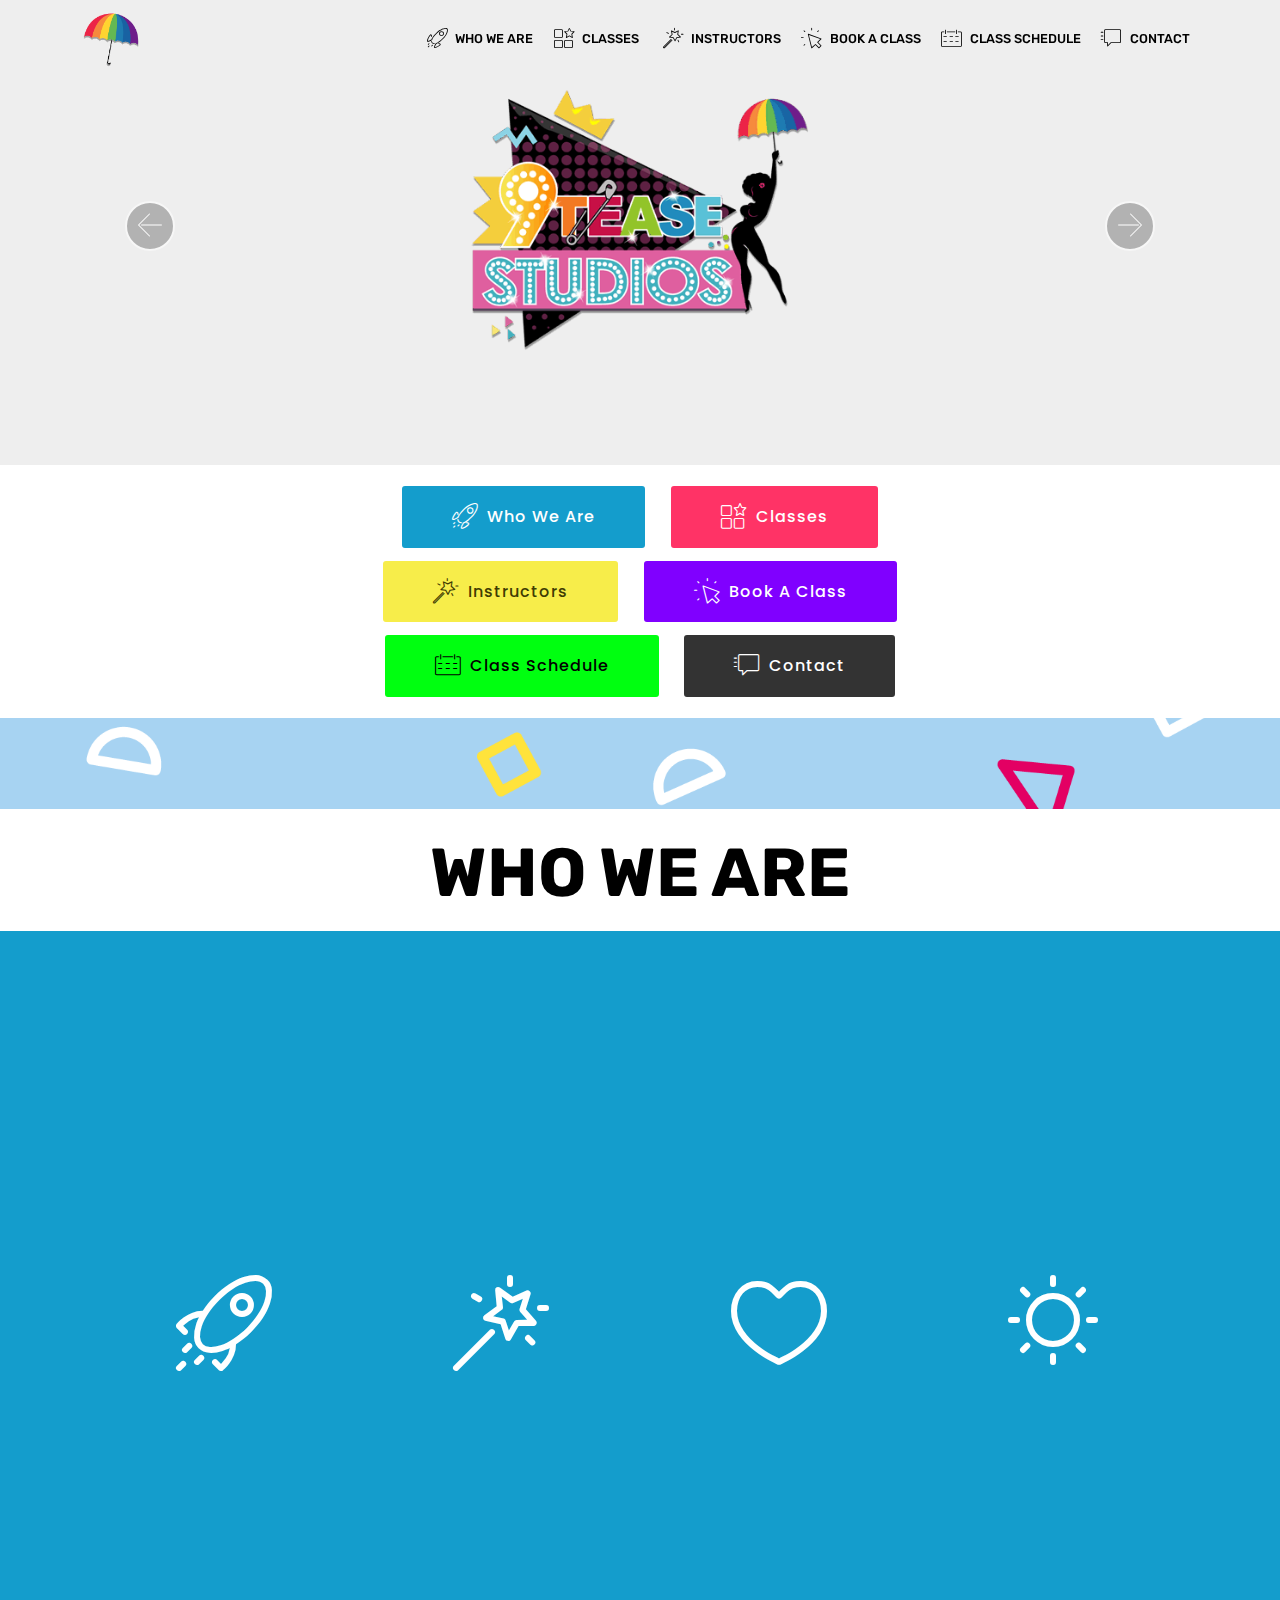
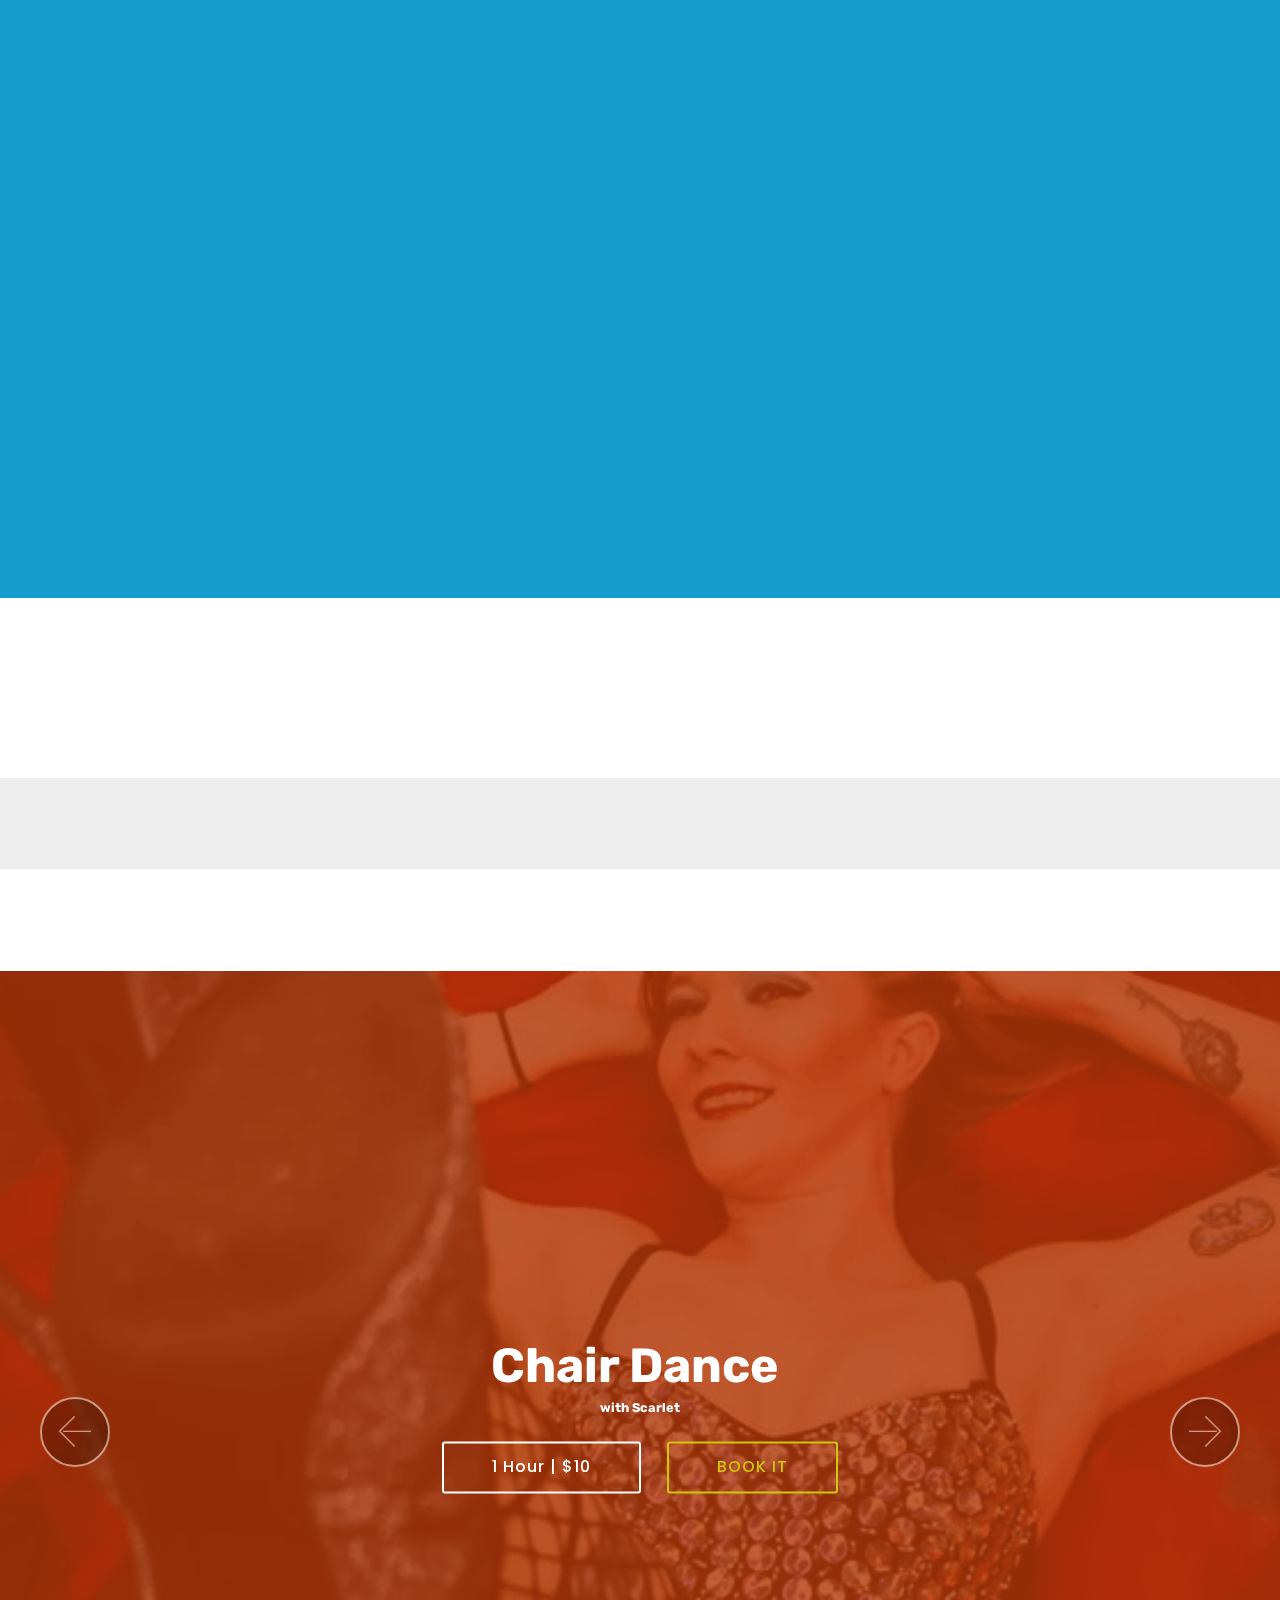
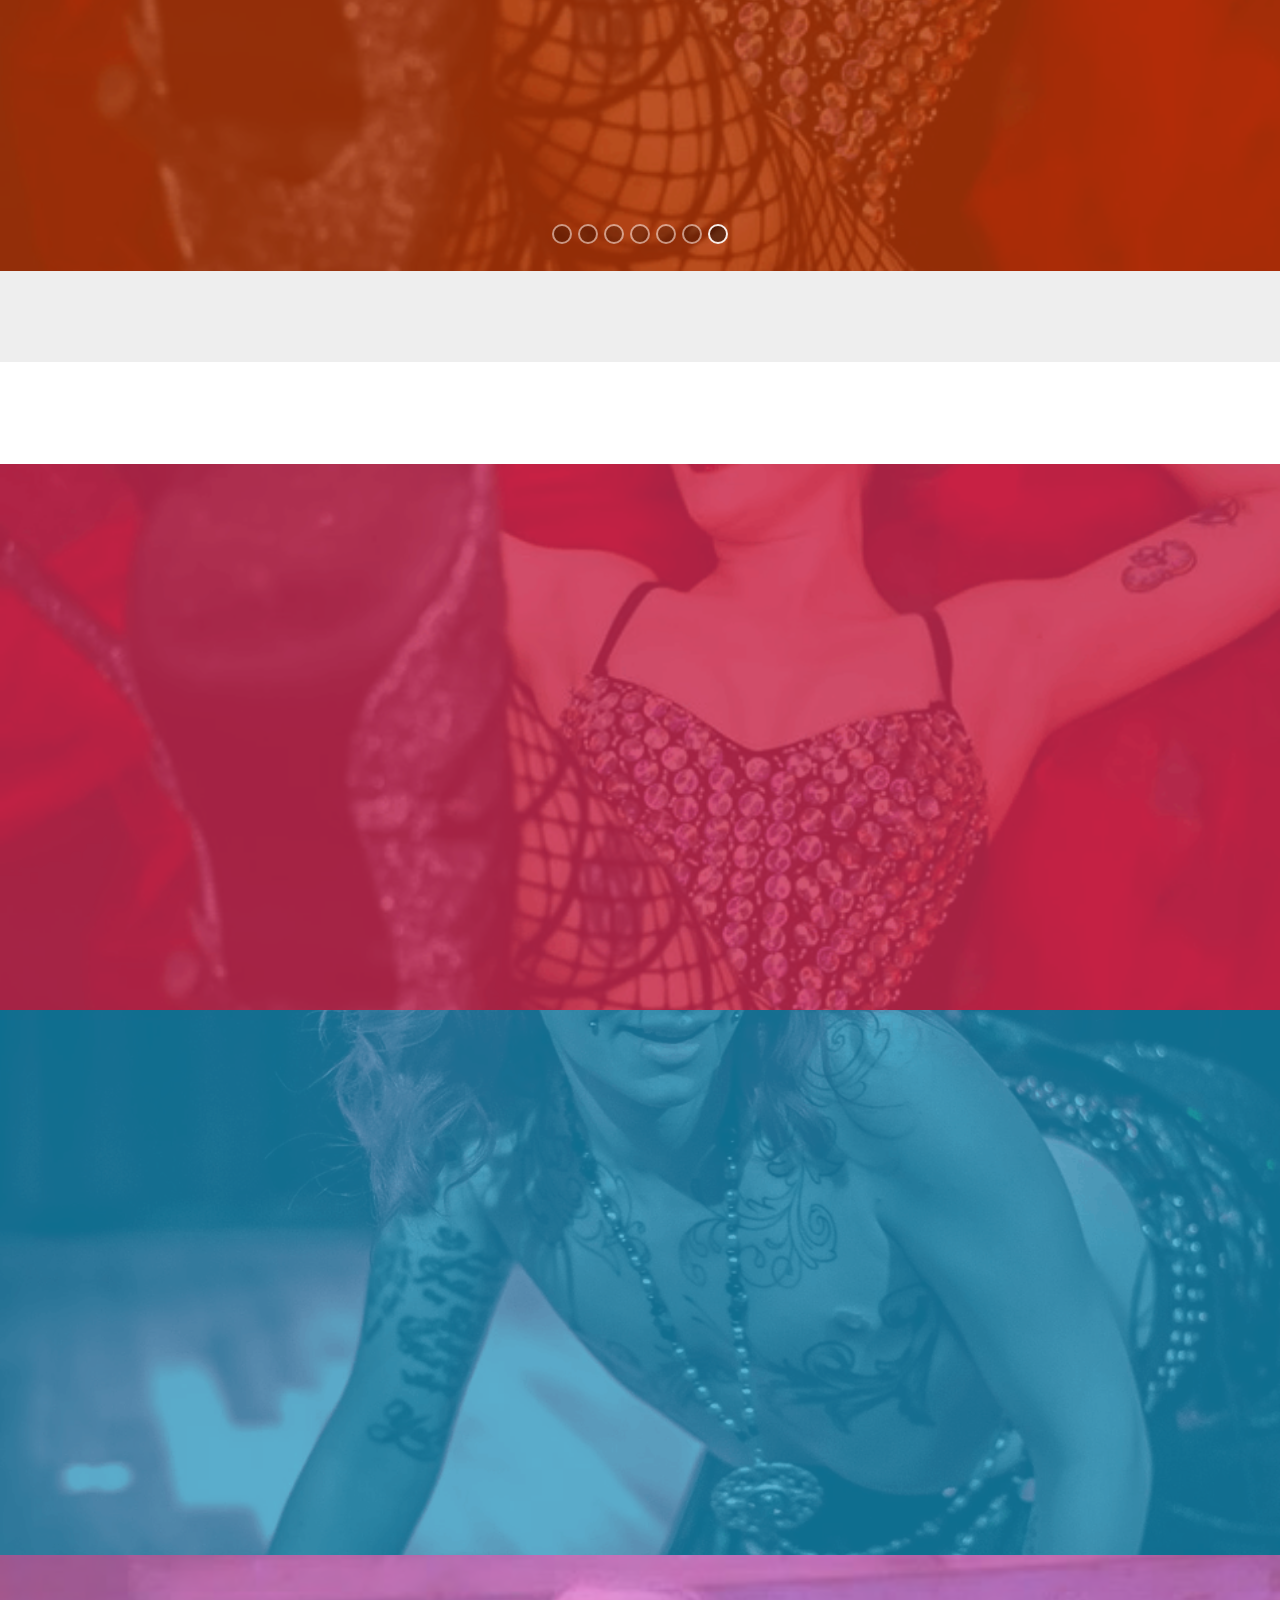
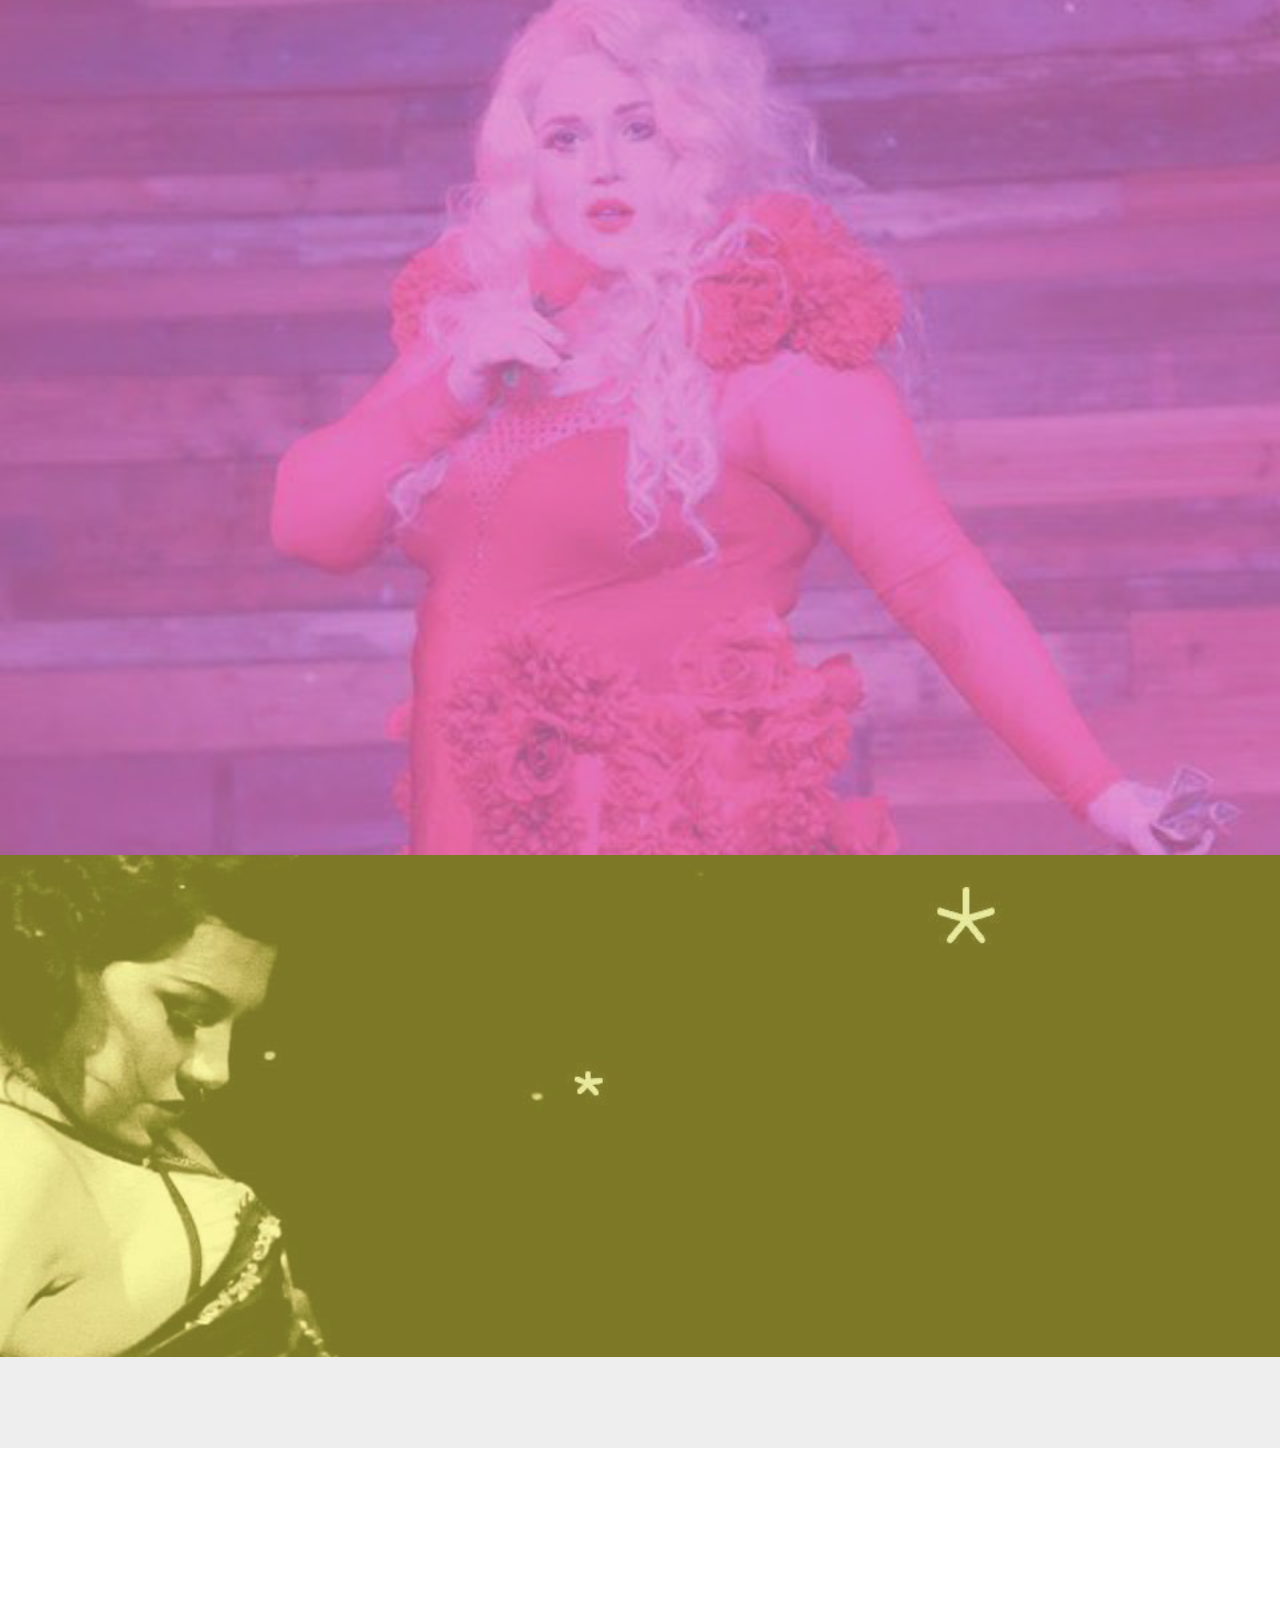
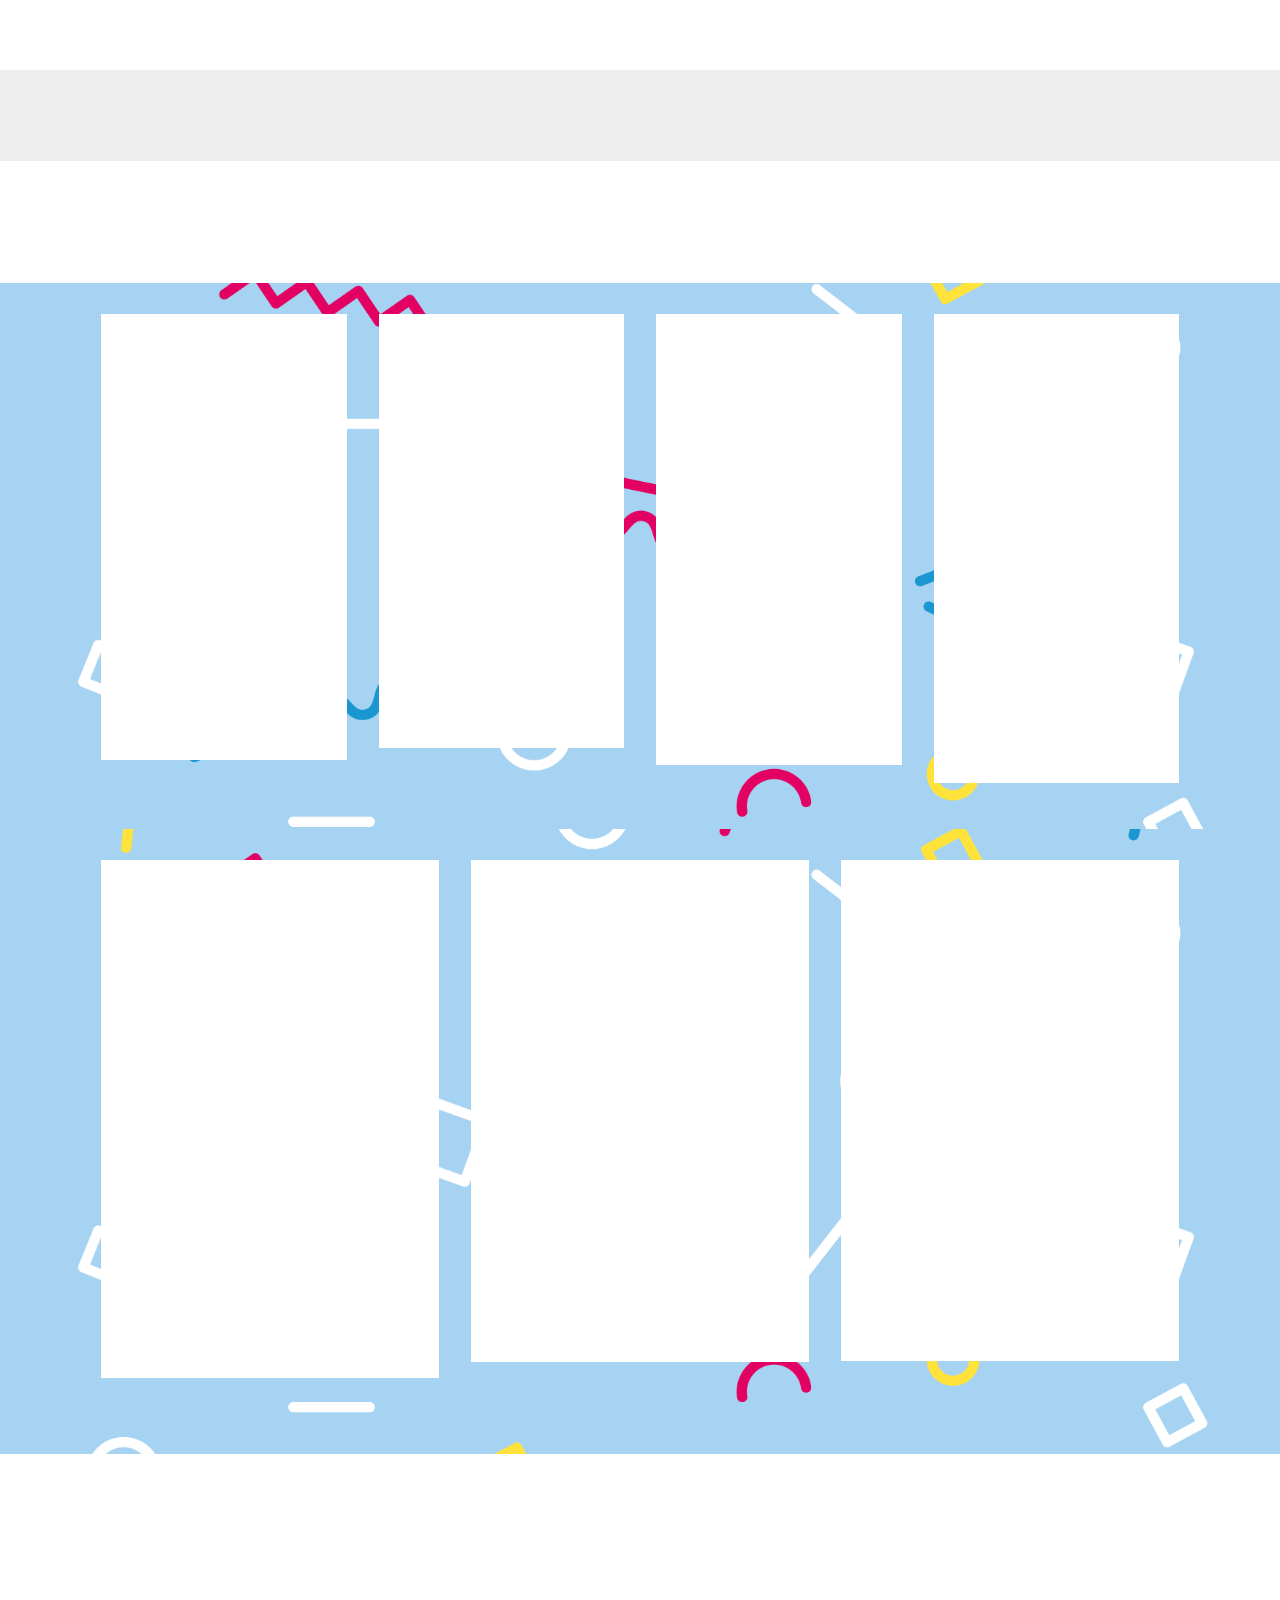
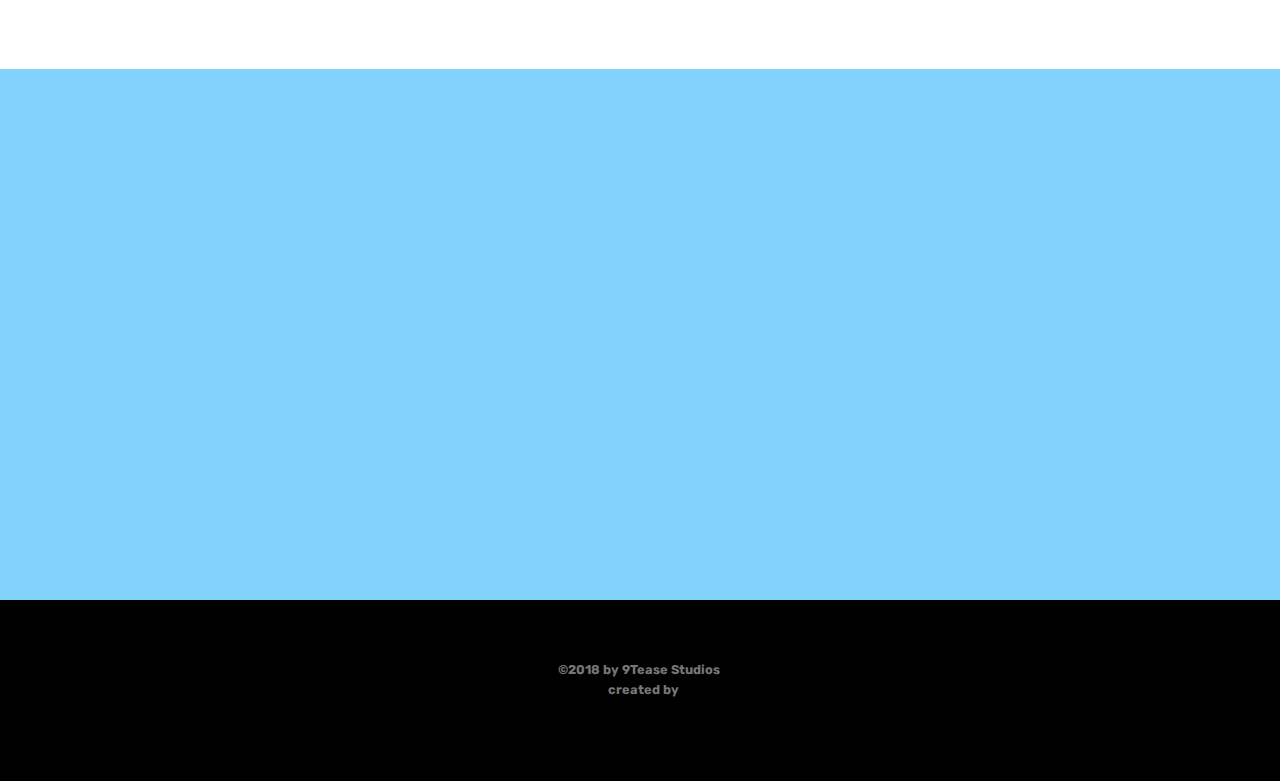
==== commit 9fe6b0ff: "Update caltest.html" ====
--- a/caltest.html
+++ b/caltest.html
@@ -529,8 +529,9 @@
 
     <div class="container">
         <div class="media-container-row">
-            <iframe src="https://www.facebook.com/plugins/page.php?href=https%3A%2F%2Fwww.facebook.com%2FThe-Queer-Off-1839486999455436%2F&tabs=events&width=500&height=500&small_header=true&adapt_container_width=true&hide_cover=true&show_facepile=false&appId" width="500" height="500" style="border:none;overflow:hidden" scrolling="no" frameborder="0" allowTransparency="true" allow="encrypted-media"></iframe>
-        </div>
+      <script src="//simplybook.me/v2/widget/widget.js"></script>
+<script>var widget = new SimplybookWidget({"widget_type":"iframe","url":"https:\/\/9tease.simplybook.me","theme":"belle","theme_settings":{"timeline_show_end_time":"0","sb_base_color":"#ff6969","body_bg_color":"#ffffff","dark_font_color":"#494949","light_font_color":"#ffffff","hide_img_mode":"0","sb_busy":"#dad2ce","sb_available":"#d3e0f1"},"timeline":"modern","datepicker":"top_calendar","is_rtl":false,"app_config":{"predefined":[]}});</script>
+      </div>
     </div>
 </section>
 
